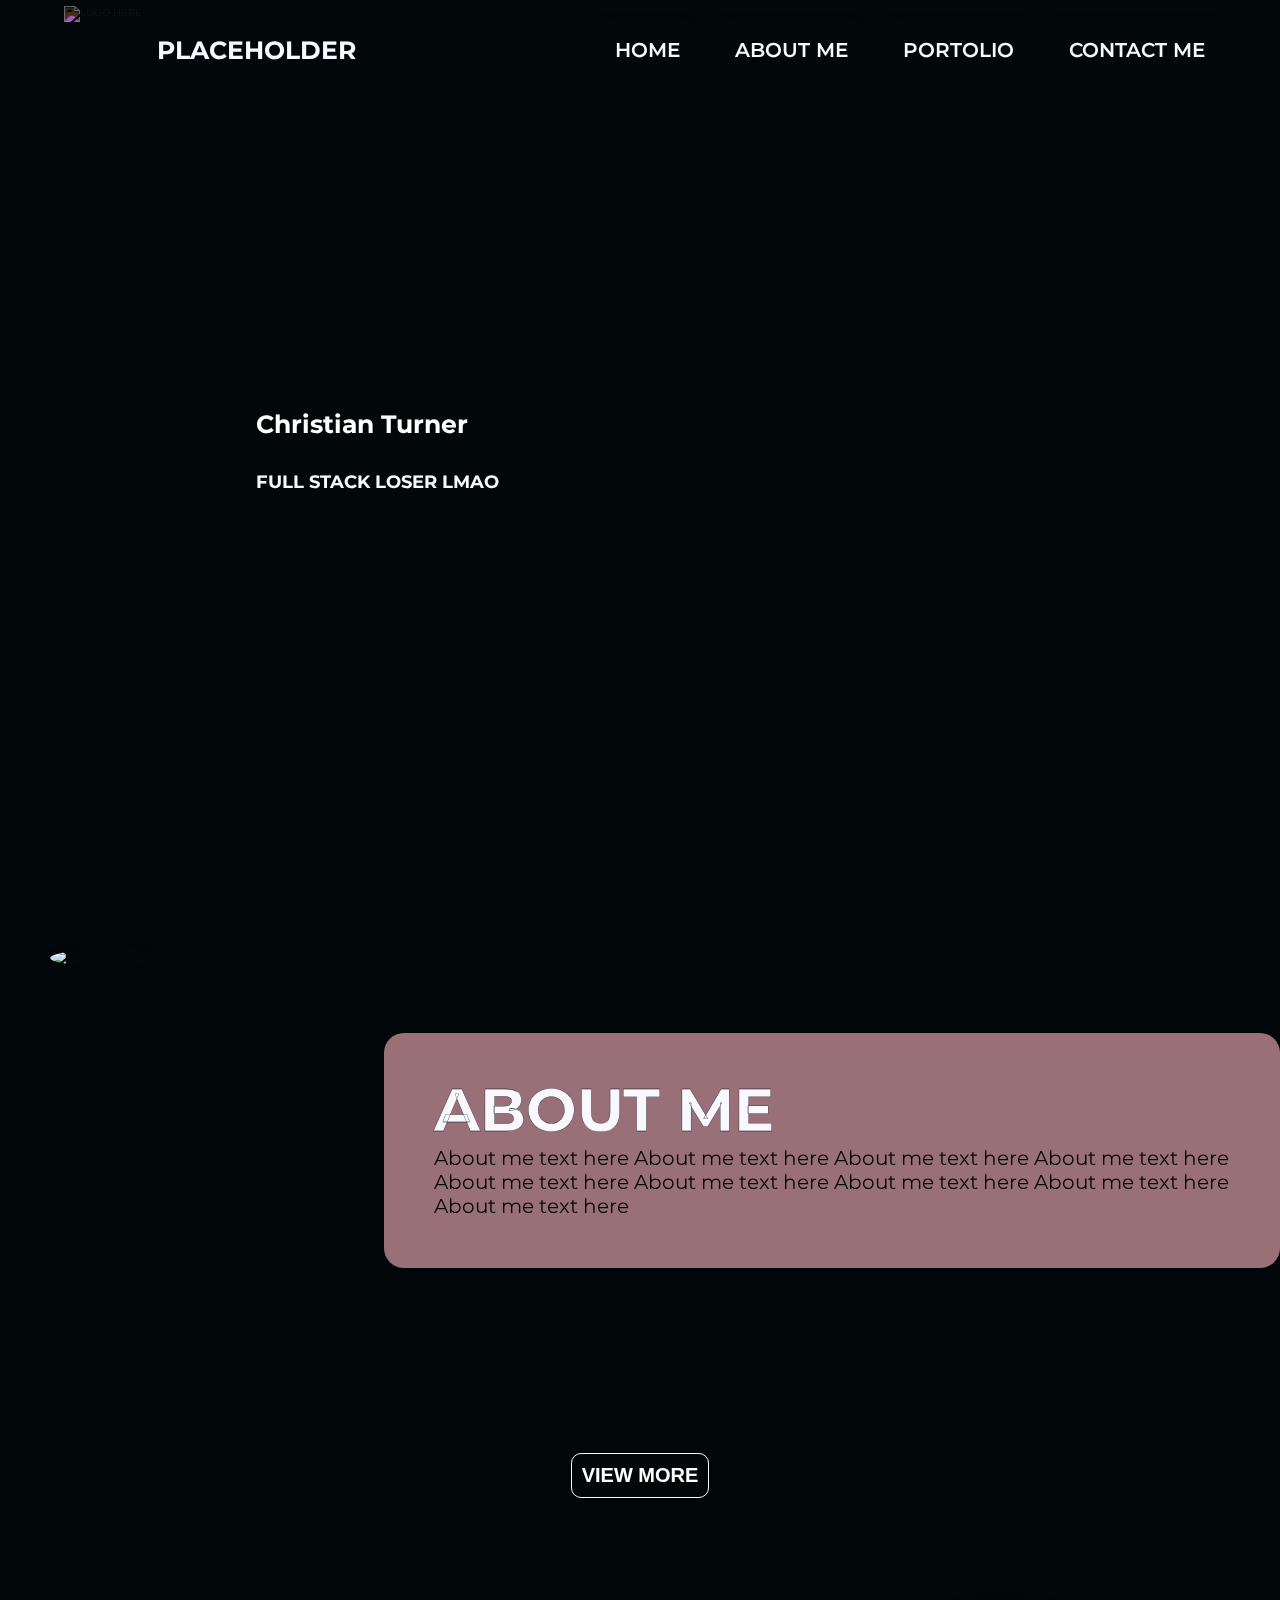
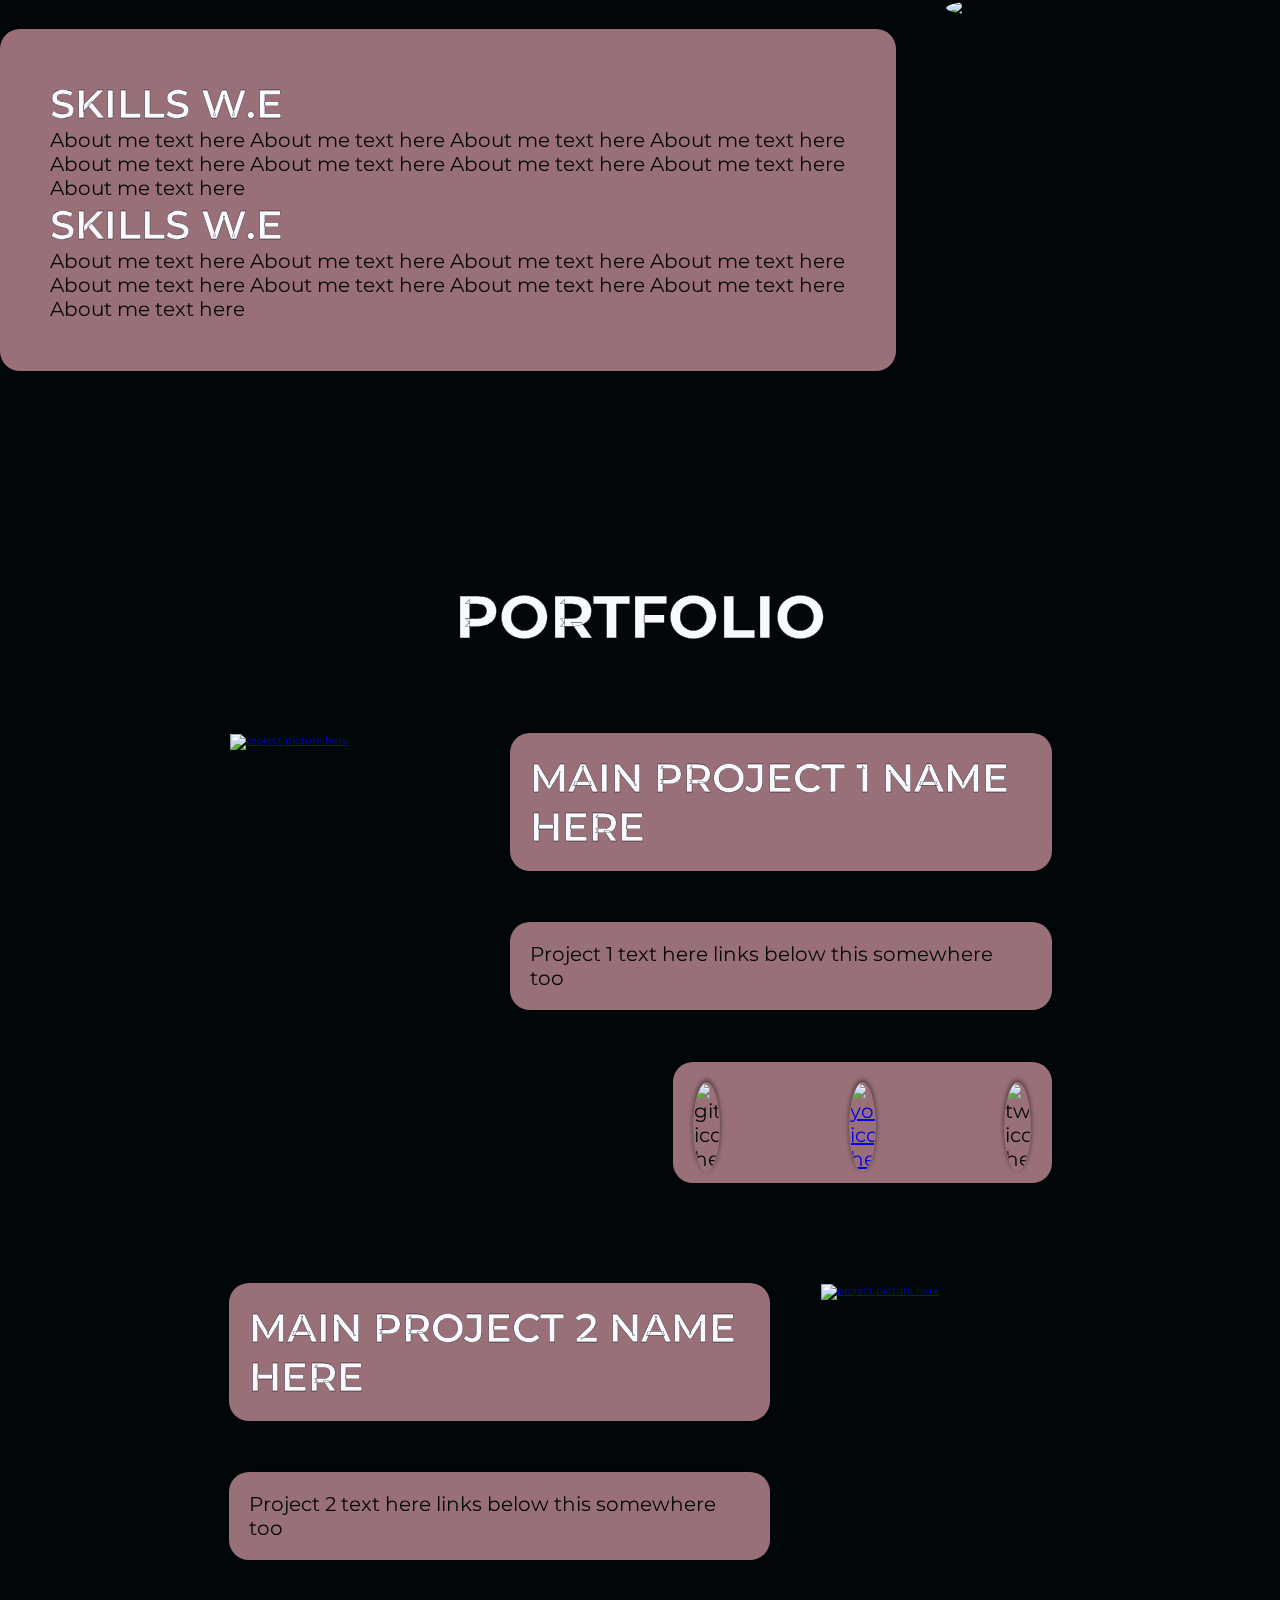
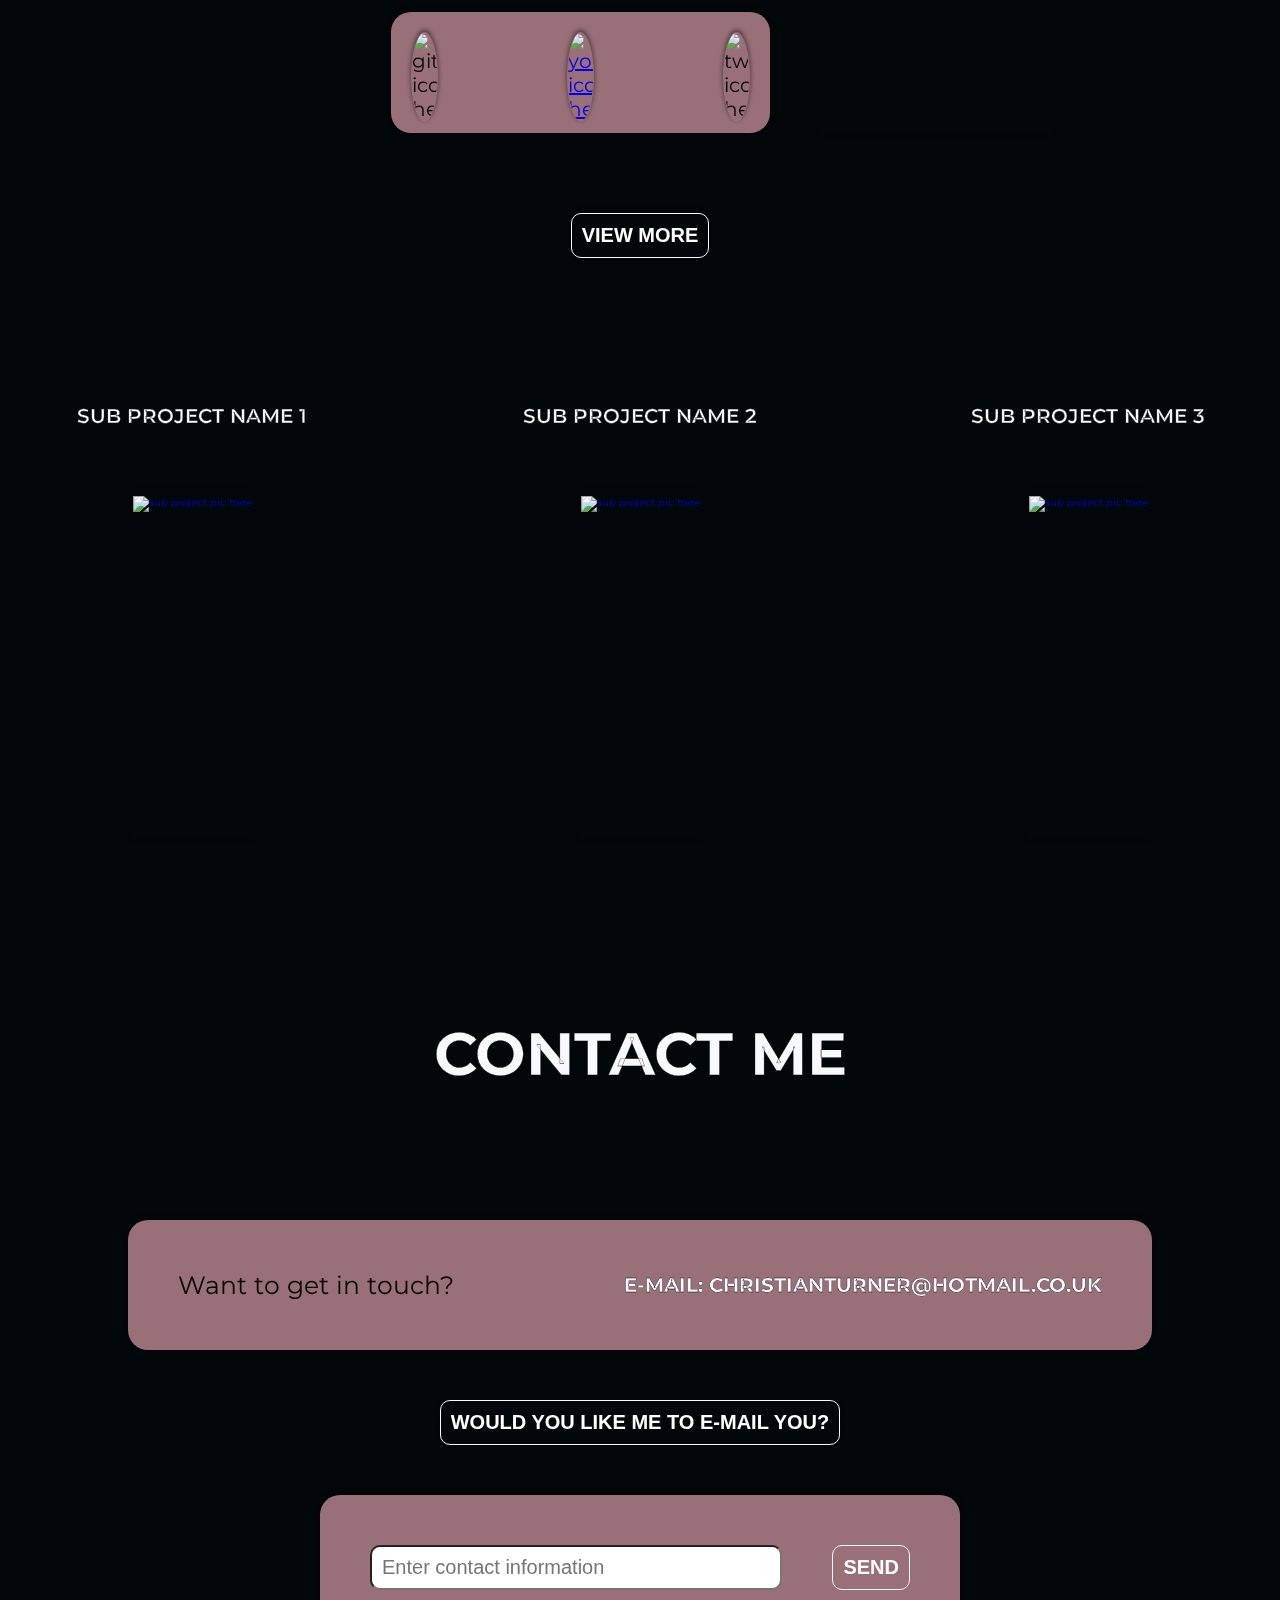
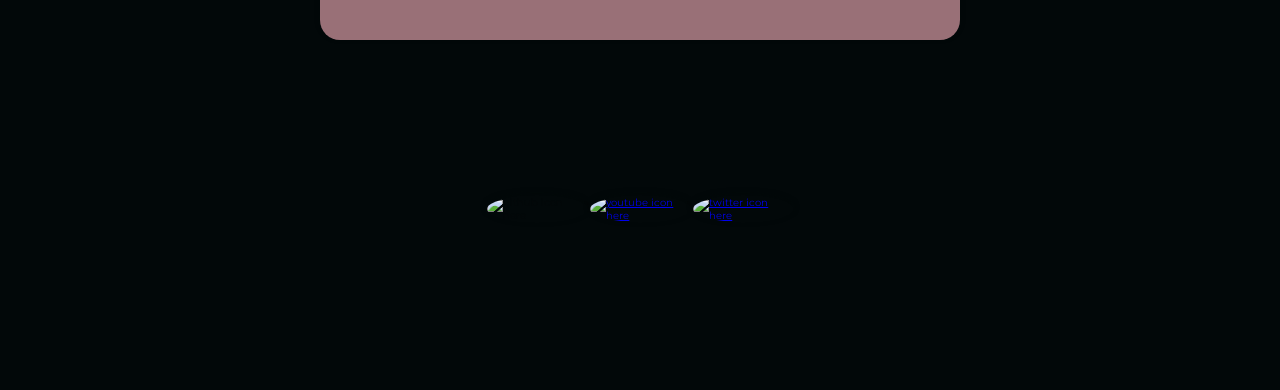
==== cttportfolio.html @ 909cb223 "commiting some responsiveness changes while i move back to design to apply bradley's changes" ====
<!doctype html>
<html lang= "en">
<head>
	<meta name="viewport" content="width=device-width, initial-scale=1">
	<meta charset="UTF-8">
	<title>Christian Turner: Project</title>
	<link rel="stylesheet" type="text/css" href="cttportfolio.css">
	<link href="https://fonts.googleapis.com/css?family=Montserrat:700&display=swap" rel="stylesheet"> 
</head>
<body>
	<nav>
		<a class="navlogo" href="cttportfolio.html">
			<img src="https://i.imgur.com/G6PitD9.png" alt="Logo here">
			<p>Placeholder</p>
		</a> 
		<div class="navlinks icon_hover">
			<a id="home_link" href="#">Home</a>
			<a class="navsublinks" href="#aboutme_jump">About me</a>
			<a class="navsublinks" href="#portfolio_jump">Portolio</a>
			<a class="navsublinks" href="#contactme_jump">Contact me</a>
			<a class="nav_dropdown" href="#contactme_jump">&#9660;</a>
		</div>
	</nav>
	<header id="home_jump">
		<video autoplay muted loop preload="metadata" id="frontpagevideo" poster="https://i.imgur.com/fsCfb5b.jpg">
			<source src="backgroundvideo.mp4" type="video/mp4">
		</video>
		<div class="headertext">
			<h1>Christian Turner</h1>
			<h2>Full stack loser lmao</h2>	
		</div>
	</header>
	<main>
		<div id="aboutme_jump" class="aboutme"><!--aboutme=am-->
			<div class="am_main amcontainer">
				<div class="am_main_img am_img">
					<img src="https://images.unsplash.com/photo-1507003211169-0a1dd7228f2d?ixlib=rb-1.2.1&ixid=eyJhcHBfaWQiOjEyMDd9&auto=format&fit=crop&w=634&q=80" alt="picture of me here">
				</div>
				<div class="am_text background_color">
					<h4>About me</h4>
					<p>About me text here About me text here About me text here About me text here About me text here About me text here About me text here About me text here About me text here </p>
				</div>
			</div>
			<button type="button">View more</button>
			<div class="am_sub amcontainer">
				<div class="am_text background_color">
					<h5>skills w.e</h5>
					<p>About me text here About me text here About me text here About me text here About me text here About me text here About me text here About me text here About me text here </p>
					<h5>skills w.e</h5>
					<p>About me text here About me text here About me text here About me text here About me text here About me text here About me text here About me text here About me text here </p>
				</div>
				<div class="am_img am_sub_img">
					<img id="am_sub_ar" src="https://images.unsplash.com/photo-1507003211169-0a1dd7228f2d?ixlib=rb-1.2.1&ixid=eyJhcHBfaWQiOjEyMDd9&auto=format&fit=crop&w=634&q=80" alt="picture of me here">
						<div class="am_sub_content">
							<img class="sub_img" src="https://designshack.net/wp-content/uploads/placeholder-image.png" alt="picture of me here">
					</div>
				</div>
			</div>
		</div>
		<div id="portfolio_jump" class="portfolio">
			<div class="pf_top">
				<h4>Portfolio</h4>
				<div class="pf_main">
					<div class="project_container project1">
						<a class="pf_link icon_hover" href="cttprojectpage.html">
							<img class="project_img" src="https://via.placeholder.com/640x360" alt="project picture here">
						</a>
						<div class="project_text">
							<h5>main project 1 name here</h5>
							<p>Project 1 text here links below this somewhere too</p>
							<div class="project_links project_main_links">
								<div class="project_icon_size">
									<a class="icon_hover">
										<img src="https://cdn2.iconfinder.com/data/icons/black-white-social-media/64/social_media_logo_github-512.png" alt="github icon here">
									</a>
								</div>
								<div class="project_icon_size">
									<a class="icon_hover" href="https://www.youtube.com/watch?v=dQw4w9WgXcQ">
										<img src="https://cdn2.iconfinder.com/data/icons/black-white-social-media/32/youtube_online_social_media_tube-512.png" alt="youtube icon here">
									</a>
								</div>
								<div class="project_icon_size">
									<a class="icon_hover">
										<img src="https://cdn2.iconfinder.com/data/icons/black-white-social-media/32/twitter_online_social_media-512.png" alt="twitter icon here">
									</a>
								</div>
							</div>
						</div>
					</div>
					<div class="project_container project2">
						<div class="project_text">
							<h5>main project 2 name here</h5>
							<p>Project 2 text here links below this somewhere too</p>
							<div class="project_links project_main_links">
								<div class="project_icon_size">
									<a class="icon_hover">
										<img src="https://cdn2.iconfinder.com/data/icons/black-white-social-media/64/social_media_logo_github-512.png" alt="github icon here">
									</a>
								</div>
								<div class="project_icon_size">
									<a class="icon_hover" href="https://www.youtube.com/watch?v=dQw4w9WgXcQ">
										<img src="https://cdn2.iconfinder.com/data/icons/black-white-social-media/32/youtube_online_social_media_tube-512.png" alt="youtube icon here">
									</a>
								</div>
								<div class="project_icon_size">
									<a class="icon_hover">
										<img src="https://cdn2.iconfinder.com/data/icons/black-white-social-media/32/twitter_online_social_media-512.png" alt="twitter icon here">
									</a>
								</div>
							</div>
						</div>
							<a class="pf_link icon_hover" href="cttprojectpage.html">
						<img class="project_img" src="https://via.placeholder.com/640x360" alt="project picture here">
						</a>
					</div>
				</div>
				<button type="button">VIEW MORE</button>
			</div>
			<div class="pf_sub">
				<a class="pf_sub_links icon_hover" href="cttprojectpage.html">
					<div class="pf_sub_link_div">
						<h6>sub project name 1</h6>
						<img src="https://www.webfx.com/blog/images/cdn.designinstruct.com/files/582-how-to-image-placeholders/generic-image-placeholder.png" alt="sub project pic here">
					</div>
				</a>
				<a class="pf_sub_links icon_hover" href="cttprojectpage.html">
					<div class="pf_sub_link_div">
						<h6>sub project name 2</h6>
						<img src="https://www.webfx.com/blog/images/cdn.designinstruct.com/files/582-how-to-image-placeholders/generic-image-placeholder.png" alt="sub project pic here">
					</div>
				</a>
				<a class="pf_sub_links icon_hover" href="cttprojectpage.html">
					<div class="pf_sub_link_div">
						<h6>sub project name 3</h6>
						<img src="https://www.webfx.com/blog/images/cdn.designinstruct.com/files/582-how-to-image-placeholders/generic-image-placeholder.png" alt="sub project pic here">
					</div>
				</a>
			</div>
		</div>
		<div id="contactme_jump" class="contactme">
			<h4>Contact me</h4>
			<div class="contactmetext">
				<div class="contact_div background_color">
					<p>Want to get in touch?</p>
					<h6>E-mail: christianturner@hotmail.co.uk</h6>
				</div>
				<button>Would you like me to e-mail you?</button>
				<div class="contact_input background_color">
					<input placeholder="Enter contact information" type="email">
					<button class="icon_hover">Send</button>
				</div>
			</div>
		</div>
	</main>
	<footer>
		<div class="footer_links">
			<div class="footer_icon_size">
				<a class="icon_hover">
					<img src="https://cdn2.iconfinder.com/data/icons/black-white-social-media/64/social_media_logo_github-512.png" alt="github icon here">
				</a>
			</div>
			<div class="footer_icon_size">
				<a class="icon_hover" href="https://www.youtube.com/watch?v=dQw4w9WgXcQ">
					<img src="https://cdn2.iconfinder.com/data/icons/black-white-social-media/32/youtube_online_social_media_tube-512.png" alt="youtube icon here">
				</a>
			</div>
			<div class="footer_icon_size">
				<a class="icon_hover" href="https://www.youtube.com/watch?v=Qja-nx006vc"><!-- OwO what's this?-->
					<img src="https://cdn2.iconfinder.com/data/icons/black-white-social-media/32/twitter_online_social_media-512.png" alt="twitter icon here">
				</a>
			</div>
		</div>
	</footer>
</body>
---- cttportfolio.css ----
* {
	box-sizing: border-box;
}
html{
	font-size:62.5%;
	font-family:'Montserrat', sans-serif;
	color:rgba(4,8,9,1);
}
body{
	margin:0;
	background-color:rgb(2,8,9);
}
main > div{
	margin:0 auto;
	max-width:1300px;
}
h4, h5, h6,.pp_body h1{
	font-weight:700;
	font-size:6.0rem;
	text-transform:uppercase;
	-webkit-text-stroke-width: 0.3px;
	-webkit-text-stroke-color: black;
	color: rgb(248,248,255);
}
h5{
	font-weight:600;
	font-size:4rem;
}
.am_text, button, .navlinks a, .contactmetext > div, img{
	box-shadow: 0px -2px 5px rgba(2,8,9,0.6)
}
button{
	color:white;
	background:none;
	padding:10px;
	font-size:2rem;
	text-transform:uppercase;
	border:1px solid rgb(248,248,255);
	font-weight:600;
	border-radius:10px;
}
a.icon_hover img, a.pf_sub_links h6, .navlinks.icon_hover > a:hover{
	border:1px solid rgba(248,248,255,0);	
}
a.icon_hover:hover img, a.pf_sub_links:hover h6, button:hover,.navlinks.icon_hover > a:hover{
	border:1px solid rgba(248,248,255,1);
	box-shadow: 0px -2px 5px rgba(248,248,255, 0.6);
}
.background_color,.project_text > * {
	background-color:rgb(255,182,193,0.6);
	box-shadow: 0px -2px 5px rgba(2,8,9,0.6);
	border-radius:20px;
}
/*======================================== NAV SECTION ========================================*/
nav{
	display:flex;
	padding:0 5%;
	justify-content:space-between;
	align-items:center;
	position:fixed;
	top:0;
	width:100vw;
	z-index:1;
	margin:10px 0;
}
nav a, nav p{
	text-decoration:none;
	color:rgb(248,248,255);
	text-transform:uppercase;
}
.navlogo > img{
	padding-right:15px;
	height:100%;
	filter: invert(0.95); 
	position:relative;
	bottom:4px;
	box-shadow:none;
}

.navlogo > p{
	font-size:2.5rem;
	font-weight:700;
}
.navlogo{
	display:flex;
	align-items:center;
	height:80px;
}
.navlinks > a{
	font-size:2rem;
	margin-left:30px;
	padding:15px 10px;
	padding-top:18px;
	border:1px solid rgba(248,248,255,0);
	border-radius: 5px;
	font-weight:600;
}
.navlinks a:hover{
	border:1px solid rgba(248,248,255,1);

}
.nav_dropdown{
	display:none;
}
/*======================================== HEADER SECTION ========================================*/
header{
	width:100vw;
	height:100vh;
	position:relative;
	z-index:-1;
}
#frontpagevideo{
	object-fit:cover;
	width:inherit;
	max-height:inherit;
	position:fixed;
}
.headertext{
	position:absolute;
	top:0;
	left:0;
	width:inherit;
	height:inherit;
	display:flex;
	flex-direction:column;
	justify-content:center;
	padding-left:20%;
}
h1{
	font-size:2.5rem;
	color:white;
}
h2{
	font-size:1.8rem;
	text-transform:uppercase;
	color: rgb(248,248,255);
}
/*======================================== ABOUT ME SECTION ========================================*/
.aboutme{
	height:1200px;
	width:100%;
	display:flex;
	flex-direction:column;
	justify-content:space-between;
}
.aboutme > * {
	margin-bottom:50px;
	border-radius:10px;
}
.aboutme > button{
	margin:0 auto;
}
.amcontainer{
	width:100%;
	height:500px;
	display:flex;
}
.am_main > *{
	padding:50px;
}
.am_img{
	width:30%;
}
.am_img > img{
	max-width:100%;
	max-height:100%;
	border-radius:50%;
}
/*======================================== SKILLS SECTION ========================================*/
.am_sub{
	margin-top:50px;
}
.am_sub_img{
	position:relative;
}
#am_sub_ar{
	opacity:0;
}
.am_sub_content{
	position:absolute;
	top:0;
	left:0;
	right:0;
	bottom:0;
	padding:50px;
}
.sub_img{
	max-width:100%;
	height:100%;
	object-fit:cover;
	border-radius:50%;
}
.am_sub .am_text{
	padding:50px;
}
.am_text{
	background-color:rgba(255,182,193,0.6);
	width:70%;
	display:flex;
	flex-direction:column;
	justify-content:center;
	margin:auto 0;
	padding-top:40px;
}
.am_text > p{
	font-size:2.0rem;
}
.am_text > *{
	margin:0;
}
/*======================================== PORTFOLIO SECTION ========================================*/
.pf_top{
	display:flex;
	flex-direction:column;
	align-items:center;
}
.pf_main{
	display:flex;
	flex-direction:column;
	height:1000px;
}
.project_container{
	width:100%;
	height:50%;
	display:flex;
	justify-content:space-between;
}
.project2 {
	align-items:flex-end;
	margin-top:100px;
}
.project_container > * {
	height:100%;
}
.project_img{
	display:block;
	height:100%;
	max-width:100%;
	object-fit:cover;
	
}
.pf_link{
	width:30%;
	object-fit:cover;
}
.project_text{
	text-decoration:none;
	color:rgb(2,7,9);
	font-size:2rem;
	width:70%;
	display:flex;
	flex-direction:column;
	justify-content:space-between;
	border-radius:10px;
}
.project_text > *{
	padding:20px;
}
.project_text h5{
	color:rgb(248,248,255);
	font-size:4rem;
	font-weight:600;
	text-transform:uppercase;
    -webkit-text-stroke-width: 0.3px;
    -webkit-text-stroke-color: black;
	margin:0;
	align-self:flex-start;
}
.project1 .project_text{
	margin-left:50px;
}
.project2 .project_text{
	margin-right:50px;
}
.project_main_links{
	width:70%;
	align-self:flex-end;
	display:flex;
	justify-content:space-between;
	padding-bottom:2%;
}
.project_main_links .project_icon_size{
	width:8%;
}
.pf_top button{
	margin-top:80px;
	margin-bottom:80px;
}
/*======================================== SUB PORTFOLIO SECTION ========================================*/
.pf_sub{
	display:flex;
	justify-content:space-between;
	height:500px;
}
.pf_sub > a {
	width:30%;
	height:100%;
	text-decoration:none;	
}
.pf_sub_link_div{
	height:100%;
	display:flex;
	flex-direction:column;
	align-items:center;
}
.pf_sub_link_div > img{
	object-fit:cover;
	height:100%;
	max-width:100%;
}
.pf_sub h6{
	text-decoration:none;
	font-weight:600;
	font-size:2.0rem;
	padding:5%;
}
/*======================================== CONTACT SECTION ========================================*/
.contactme{
	display:flex;
	align-items:center;
	flex-direction:column;
	margin-top:100px;
}
.contactmetext{
	display:flex;
	flex-direction:column;
	justify-content:space-between;
	align-items:center;
	width:100%;
}
.contactmetext > div{
	margin:50px 0px;
	padding:50px 50px;
}
.contact_div{
	display:flex;
	justify-content:space-between;
	align-items:center;
	width:80%;
}
.contact_div > *{
	margin:0;
}
.contact_div h6{
	font-size:2rem;
}
.contact_input{
	width:50%;
}
.contact_input {
	margin-top:50px;
	display:flex;
}
.contact_input input{
	margin-right:50px;
	width:100%;
	font-size:2rem;
	padding-left:10px;
	border-radius:10px;
}
.contact_input button{
	box-shadow: none;
}
.contact_input button:hover{
	border:1px solid rgba(248,248,255,0.6);
	box-shadow: 0px -2px 5px rgba(248,248,255, 0.6)
}
.contact_div > h6{
	font-size:2.0rem;
}
.contact_div > p{
	font-size:2.5rem;
}
/*======================================== FOOTER SECTION ========================================*/
footer{
	display:flex;
	justify-content:center;
	align-items:center;
	padding:0 30%;
	height:300px;
}
.footer_links{
	max-width:100%;
	margin:0 auto;
	display:flex;
	justify-content:space-between;
	align-items:center;
	height:30%;
	width:60%;
}
.footer_icon_size{
	width:33%;
	height:100%;
}
.footer_icon_size > a > img{
	display:block;
	max-width:100%;
	max-height:100%;
	border-radius:50%;
}
/*======================================== PROJECT PAGE SECTION ========================================*/
.pp_body h1, .pp_body h4{
	font-size:4.0rem;
}
.pp_offset{
	position:relative;
	top:150px;
}
.pp_main{
	margin:0 auto;
	width:1300px;
}
#background_img{
	background-image:url("https://i.imgur.com/fsCfb5b.jpg");
	height:100vh;
	width:100vw;
	background-size:cover;
	position:fixed;
	z-index:-1;
}
.pp_info{
	display:flex;
	flex-direction:column;
	align-items:center;
	width:1350px;
	margin:0 auto;
	max-height:700px;
}
.pp_info_content{
	display:flex;
	justify-content:space-between;
}
.pp_info_content > *{
	width:36%;
}
.pp_info_content > img{
	object-fit:cover;
}
.pp_text{
	display:flex;
	flex-direction:column;
	align-items:center;
}
.pp_text > p{
	font-size:2.0rem;
	padding:15px;
	padding-left:20px;
	display:block;
	margin:0;
}
.pp_links{
	display:flex;
	flex-direction:column;
	align-items:center;
	justify-content:space-around;
	width:18%;	
}
.pp_links > a{
	border:1px solid black;
	padding:2px;
}
.pp_interact{
	overflow:auto;
	display:flex;
	flex-direction:column;
	align-items:center;
}
/*======================================== PROJECT LINKS SECTION ========================================*/
.project_icon_size{
	width:20%;
}
.project_icon_size > a > img{
	display:block;
	max-width:100%;
	max-height:100%;
	border-radius:50%;
}
/*======================================== MEDIA QUERIES SECTION ========================================*/
@media only screen and (max-width: 1100px){
	.navsublinks{
		display:none;
	}
	.nav_dropdown{
		color:rgb(248,248,255);
		display:inline-block;
		font-size:1rem;
		transform: scale(1.4,1.4);
	}
}
@media only screen and (max-width: 1300px){
	main{
		margin:0 ;
	}
}
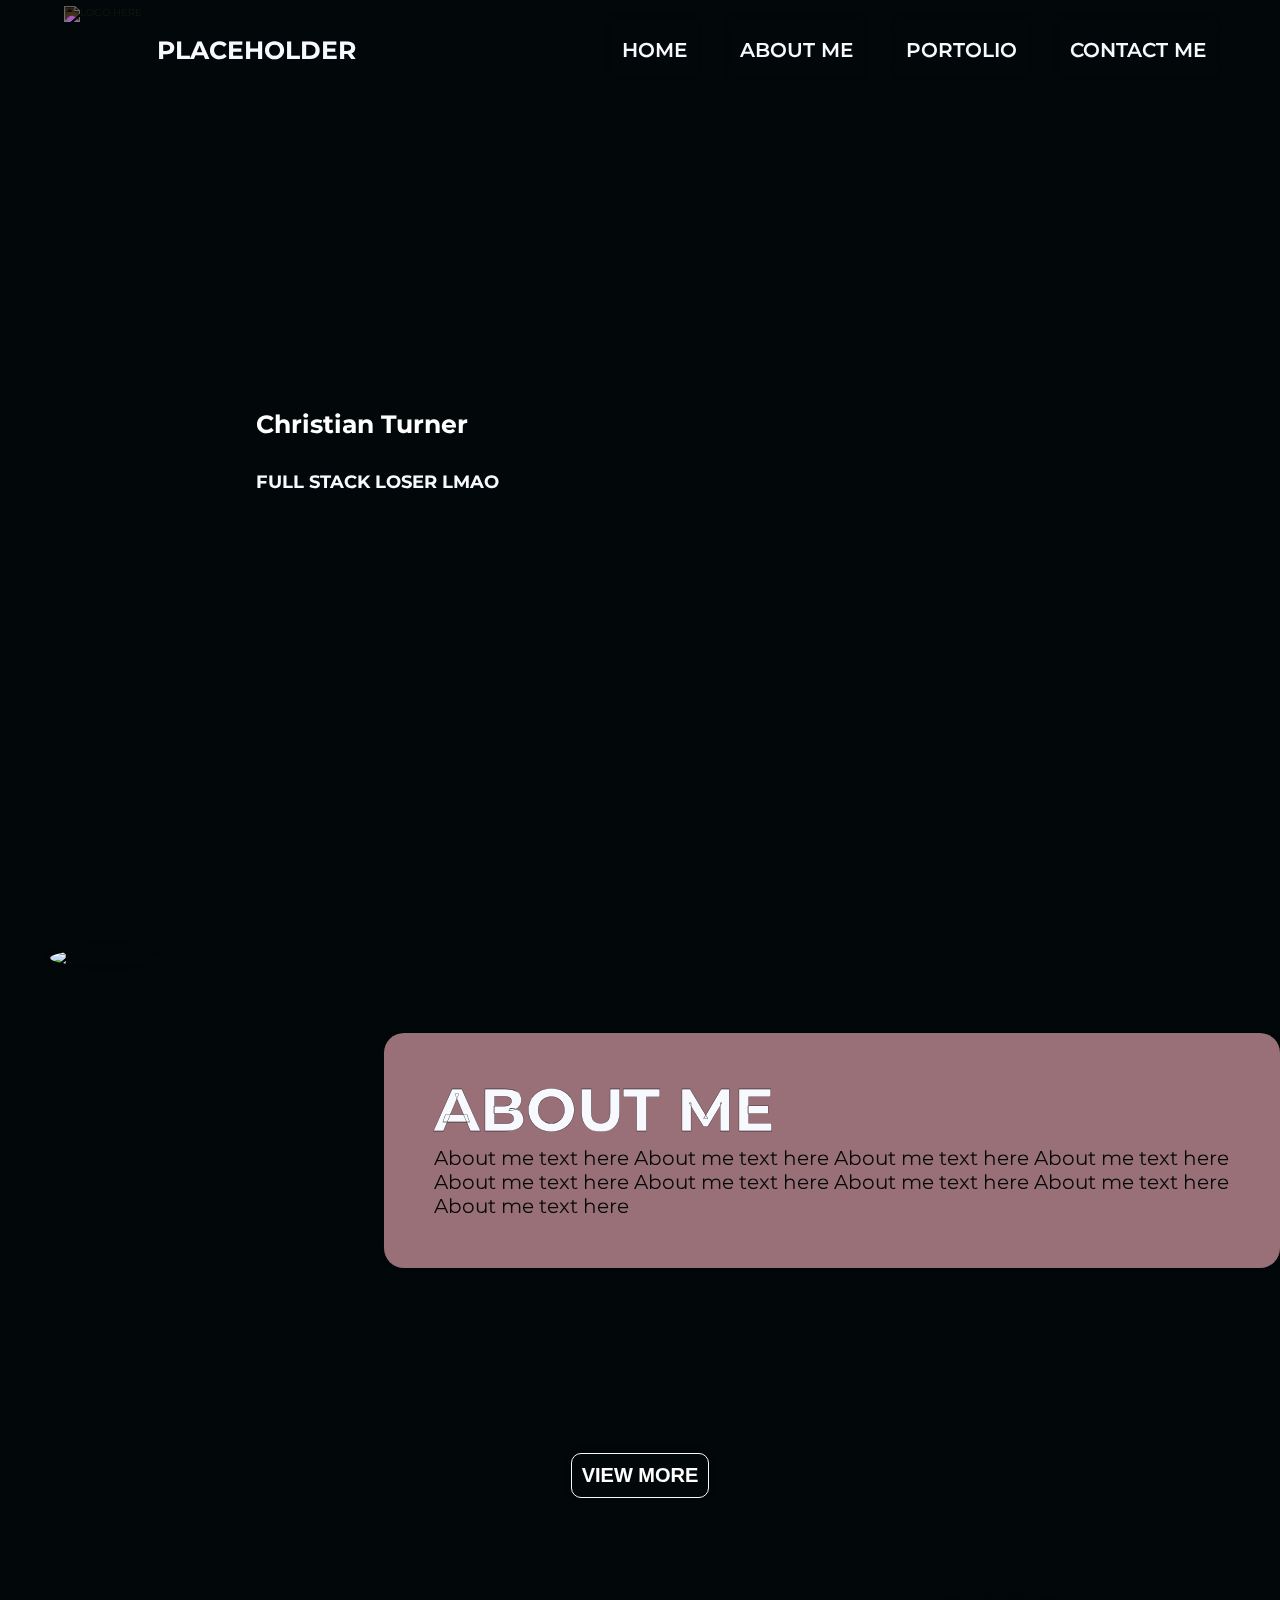
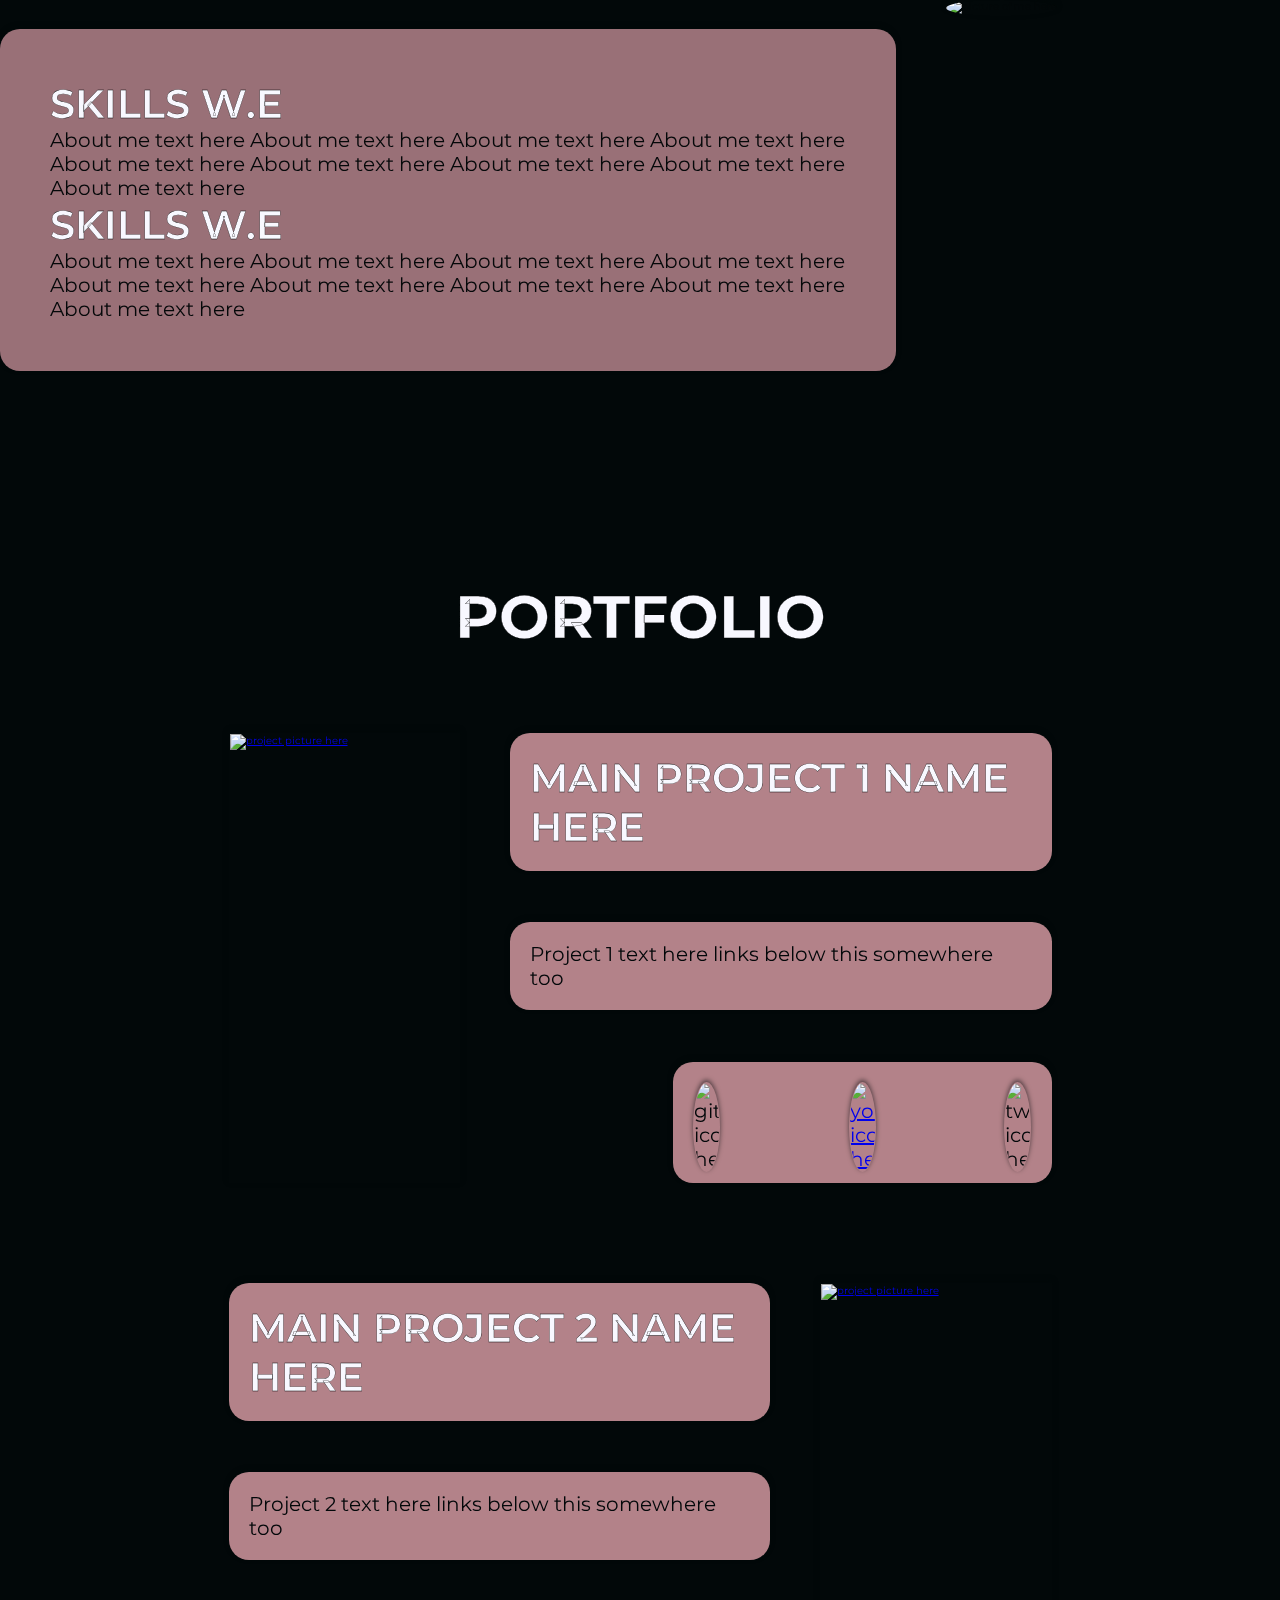
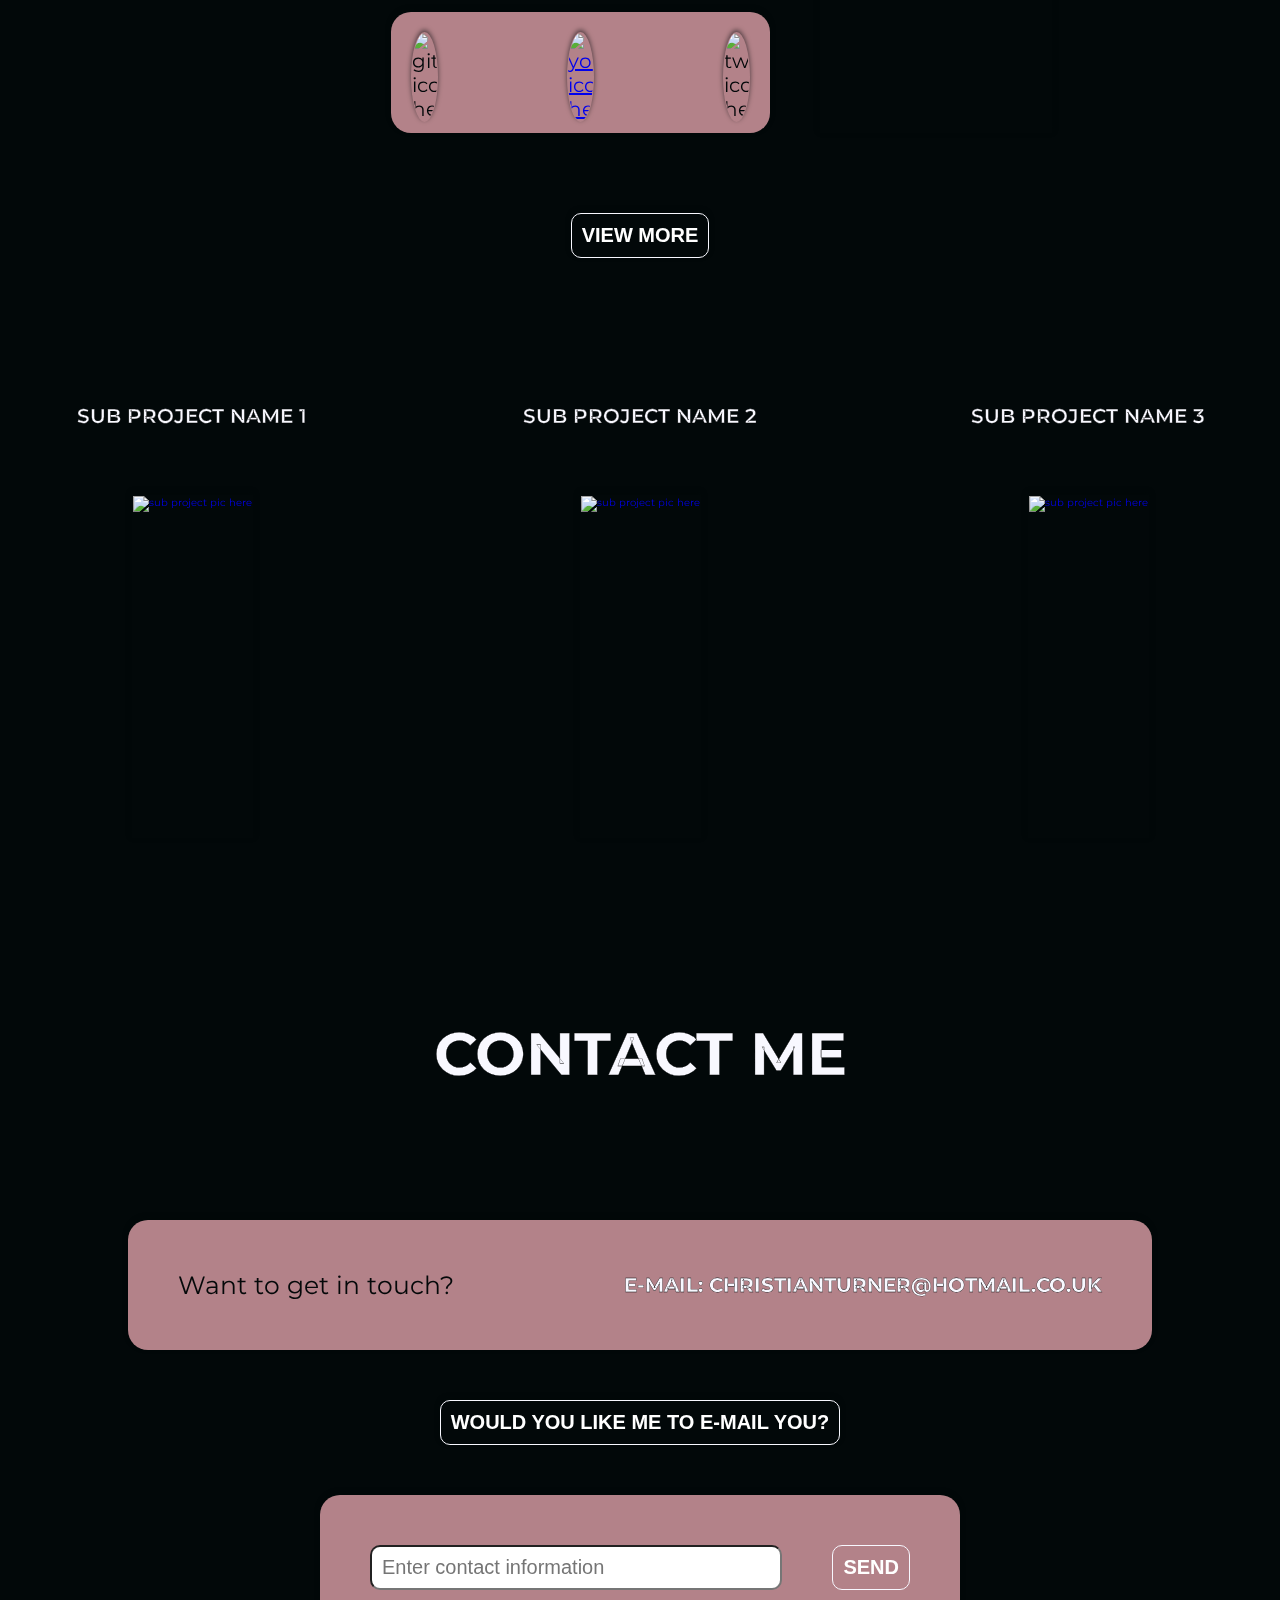
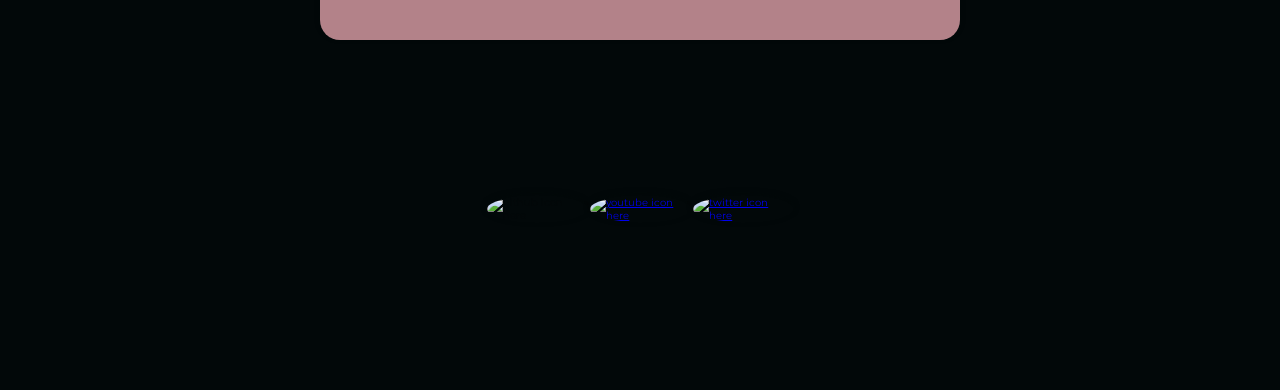
==== commit 5352182a: "Merge pull request #3 from turnerchristian/task2_design2" ====
--- a/cttportfolio.html
+++ b/cttportfolio.html
@@ -15,10 +15,9 @@
 		</a> 
 		<div class="navlinks icon_hover">
 			<a id="home_link" href="#">Home</a>
-			<a class="navsublinks" href="#aboutme_jump">About me</a>
-			<a class="navsublinks" href="#portfolio_jump">Portolio</a>
-			<a class="navsublinks" href="#contactme_jump">Contact me</a>
-			<a class="nav_dropdown" href="#contactme_jump">&#9660;</a>
+			<a href="#aboutme_jump">About me</a>
+			<a href="#portfolio_jump">Portolio</a>
+			<a href="#contactme_jump">Contact me</a>
 		</div>
 	</nav>
 	<header id="home_jump">
--- a/cttportfolio.css
+++ b/cttportfolio.css
@@ -47,7 +47,7 @@
 	box-shadow: 0px -2px 5px rgba(248,248,255, 0.6);
 }
 .background_color,.project_text > * {
-	background-color:rgb(255,182,193,0.6);
+	background-color:rgba(255,182,193,0.7);
 	box-shadow: 0px -2px 5px rgba(2,8,9,0.6);
 	border-radius:20px;
 }
@@ -91,16 +91,13 @@
 	margin-left:30px;
 	padding:15px 10px;
 	padding-top:18px;
-	border:1px solid rgba(248,248,255,0);
+	border:none;
 	border-radius: 5px;
 	font-weight:600;
 }
 .navlinks a:hover{
-	border:1px solid rgba(248,248,255,1);
+	border:1px solid rgb(248,248,255);
 
-}
-.nav_dropdown{
-	display:none;
 }
 /*======================================== HEADER SECTION ========================================*/
 header{
@@ -208,6 +205,7 @@
 .am_text > *{
 	margin:0;
 }
+
 /*======================================== PORTFOLIO SECTION ========================================*/
 .pf_top{
 	display:flex;
@@ -257,12 +255,6 @@
 	padding:20px;
 }
 .project_text h5{
-	color:rgb(248,248,255);
-	font-size:4rem;
-	font-weight:600;
-	text-transform:uppercase;
-    -webkit-text-stroke-width: 0.3px;
-    -webkit-text-stroke-color: black;
 	margin:0;
 	align-self:flex-start;
 }
@@ -475,20 +467,4 @@
 	max-height:100%;
 	border-radius:50%;
 }
-/*======================================== MEDIA QUERIES SECTION ========================================*/
-@media only screen and (max-width: 1100px){
-	.navsublinks{
-		display:none;
-	}
-	.nav_dropdown{
-		color:rgb(248,248,255);
-		display:inline-block;
-		font-size:1rem;
-		transform: scale(1.4,1.4);
-	}
-}
-@media only screen and (max-width: 1300px){
-	main{
-		margin:0 ;
-	}
-}+/*======================================== MEDIA QUERIES SECTION ========================================*/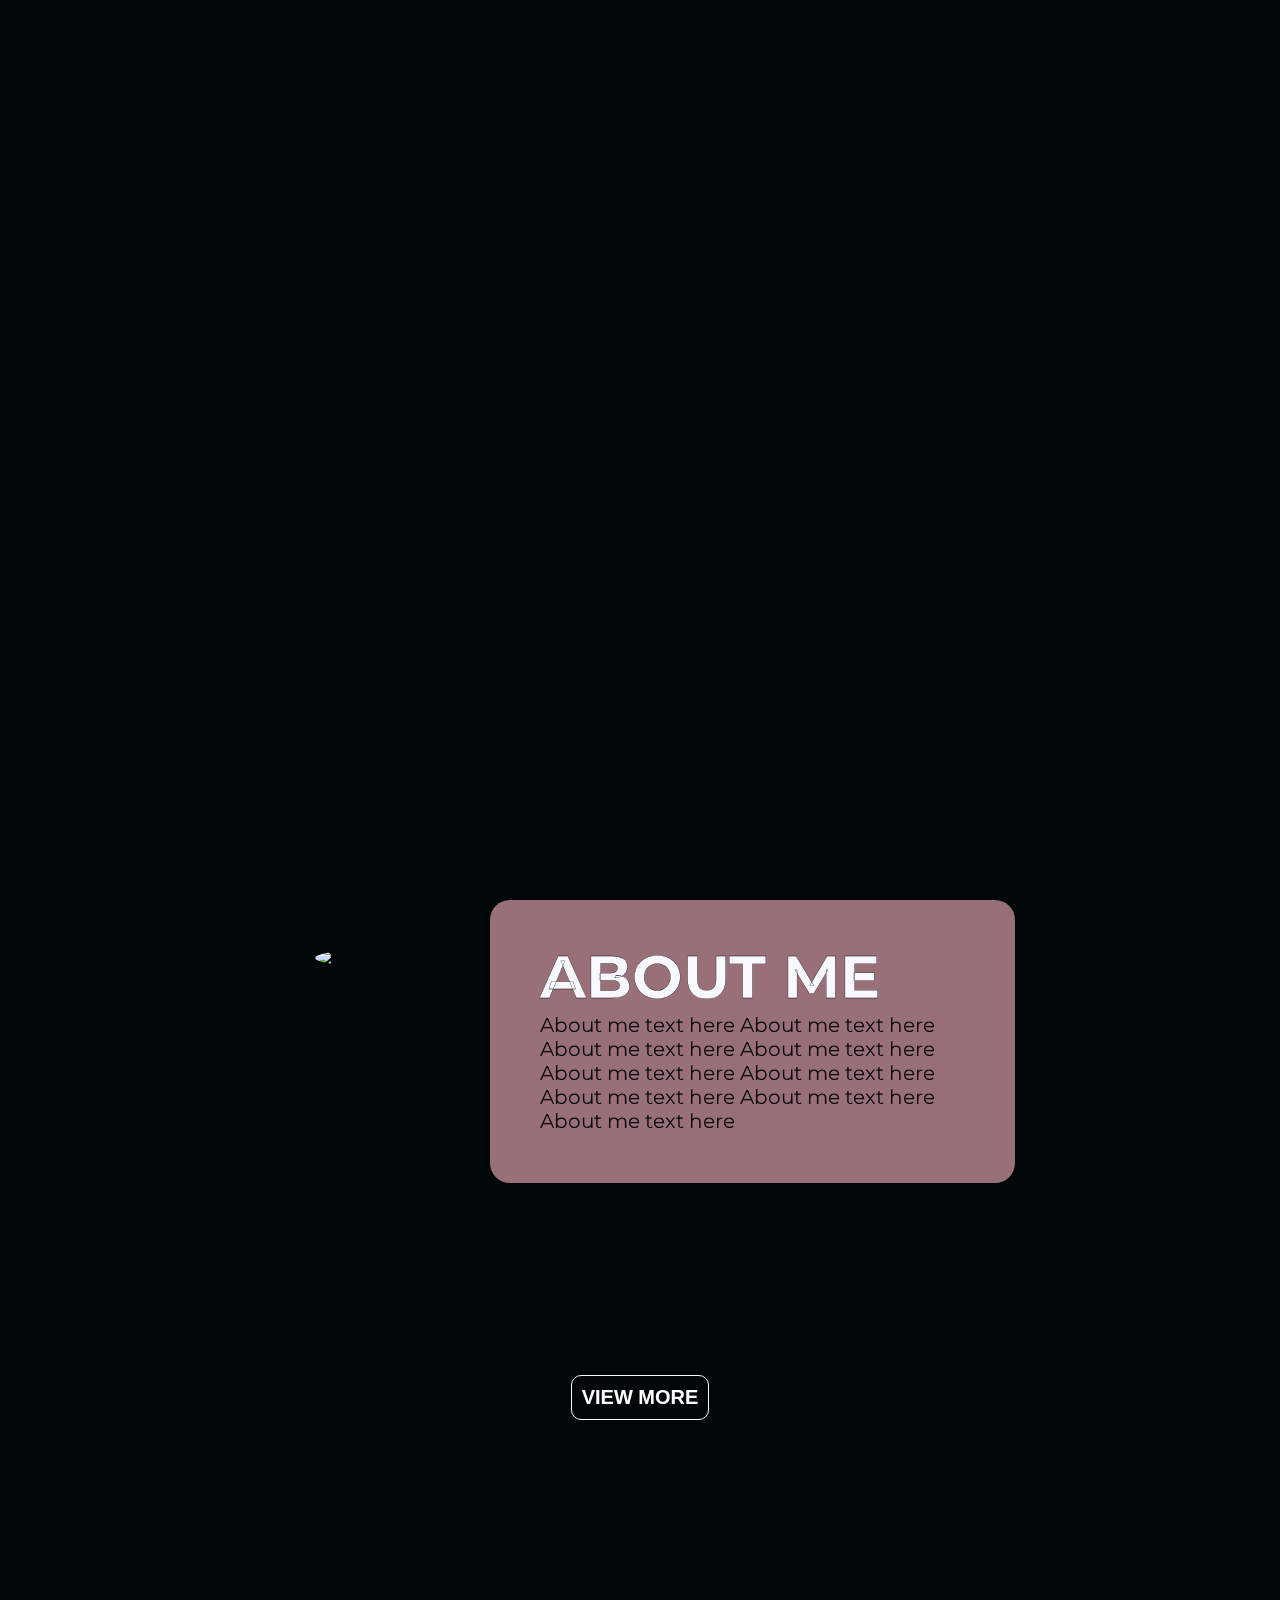
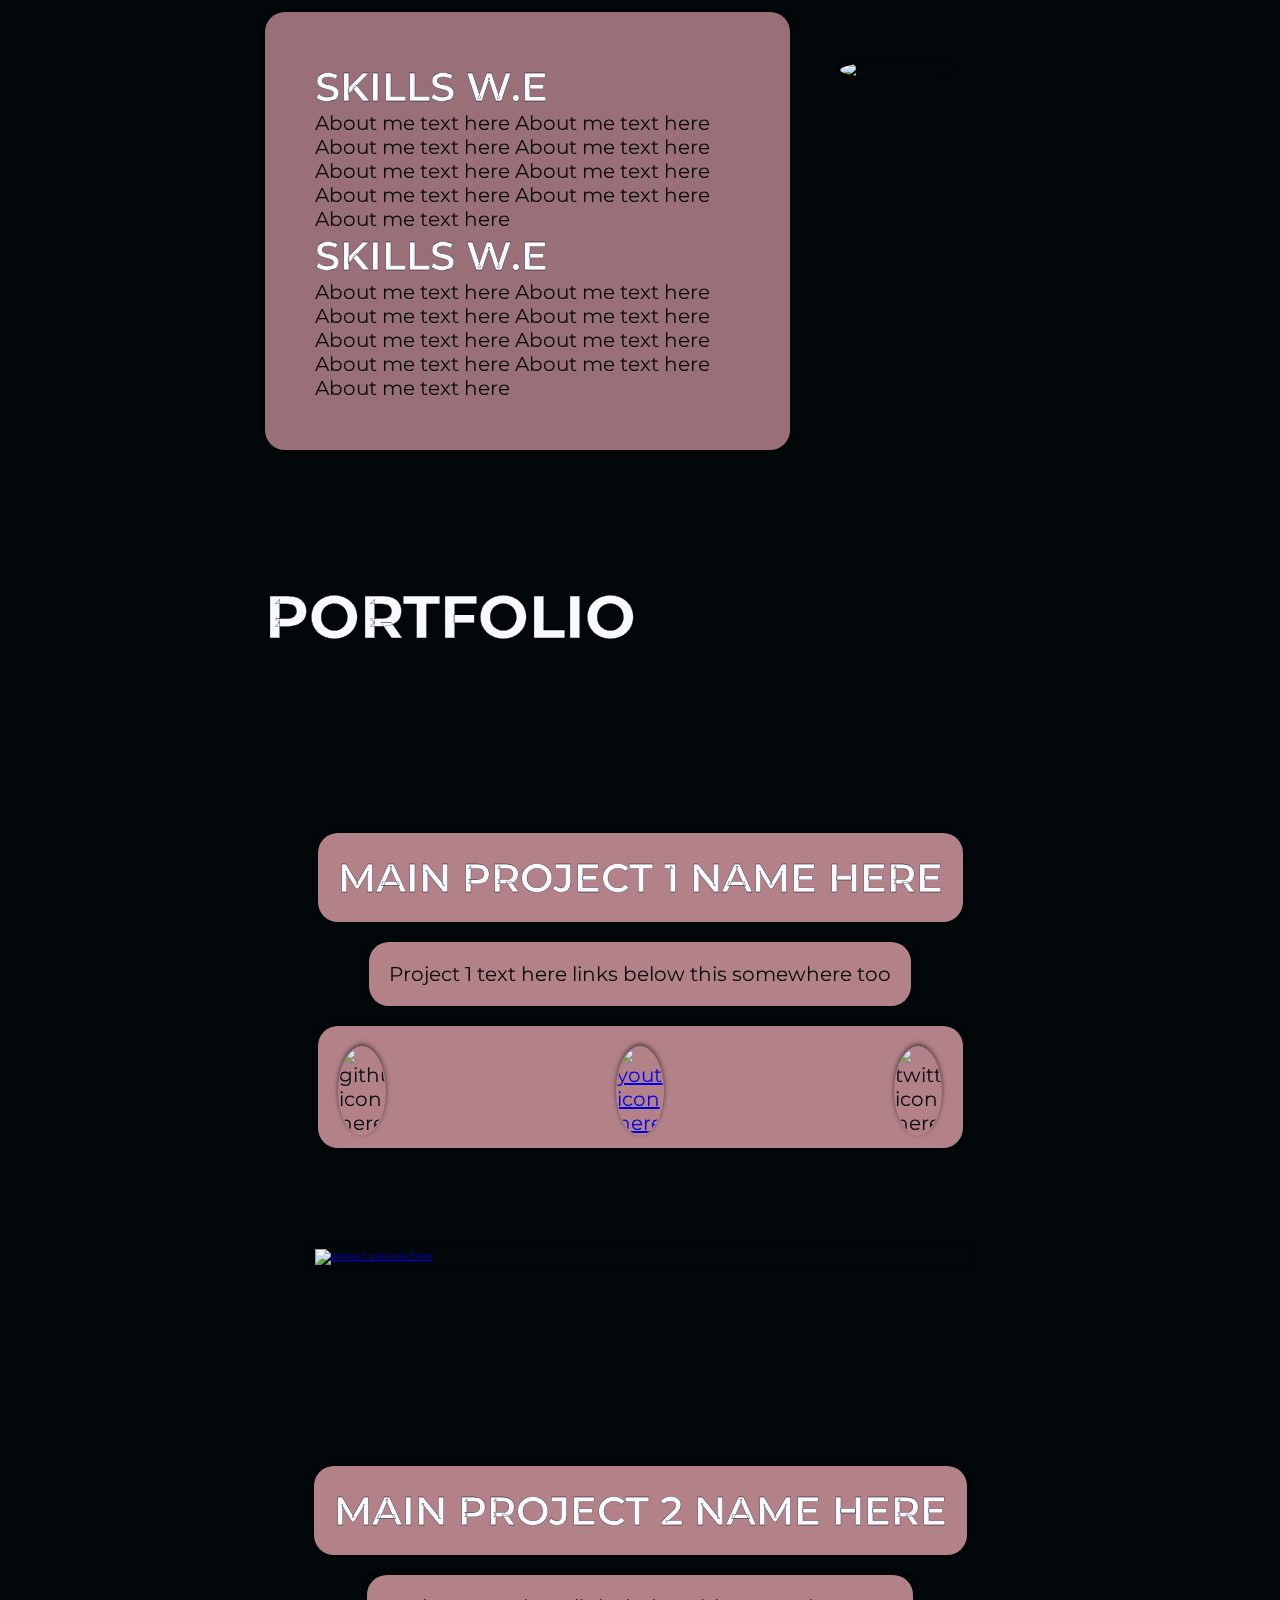
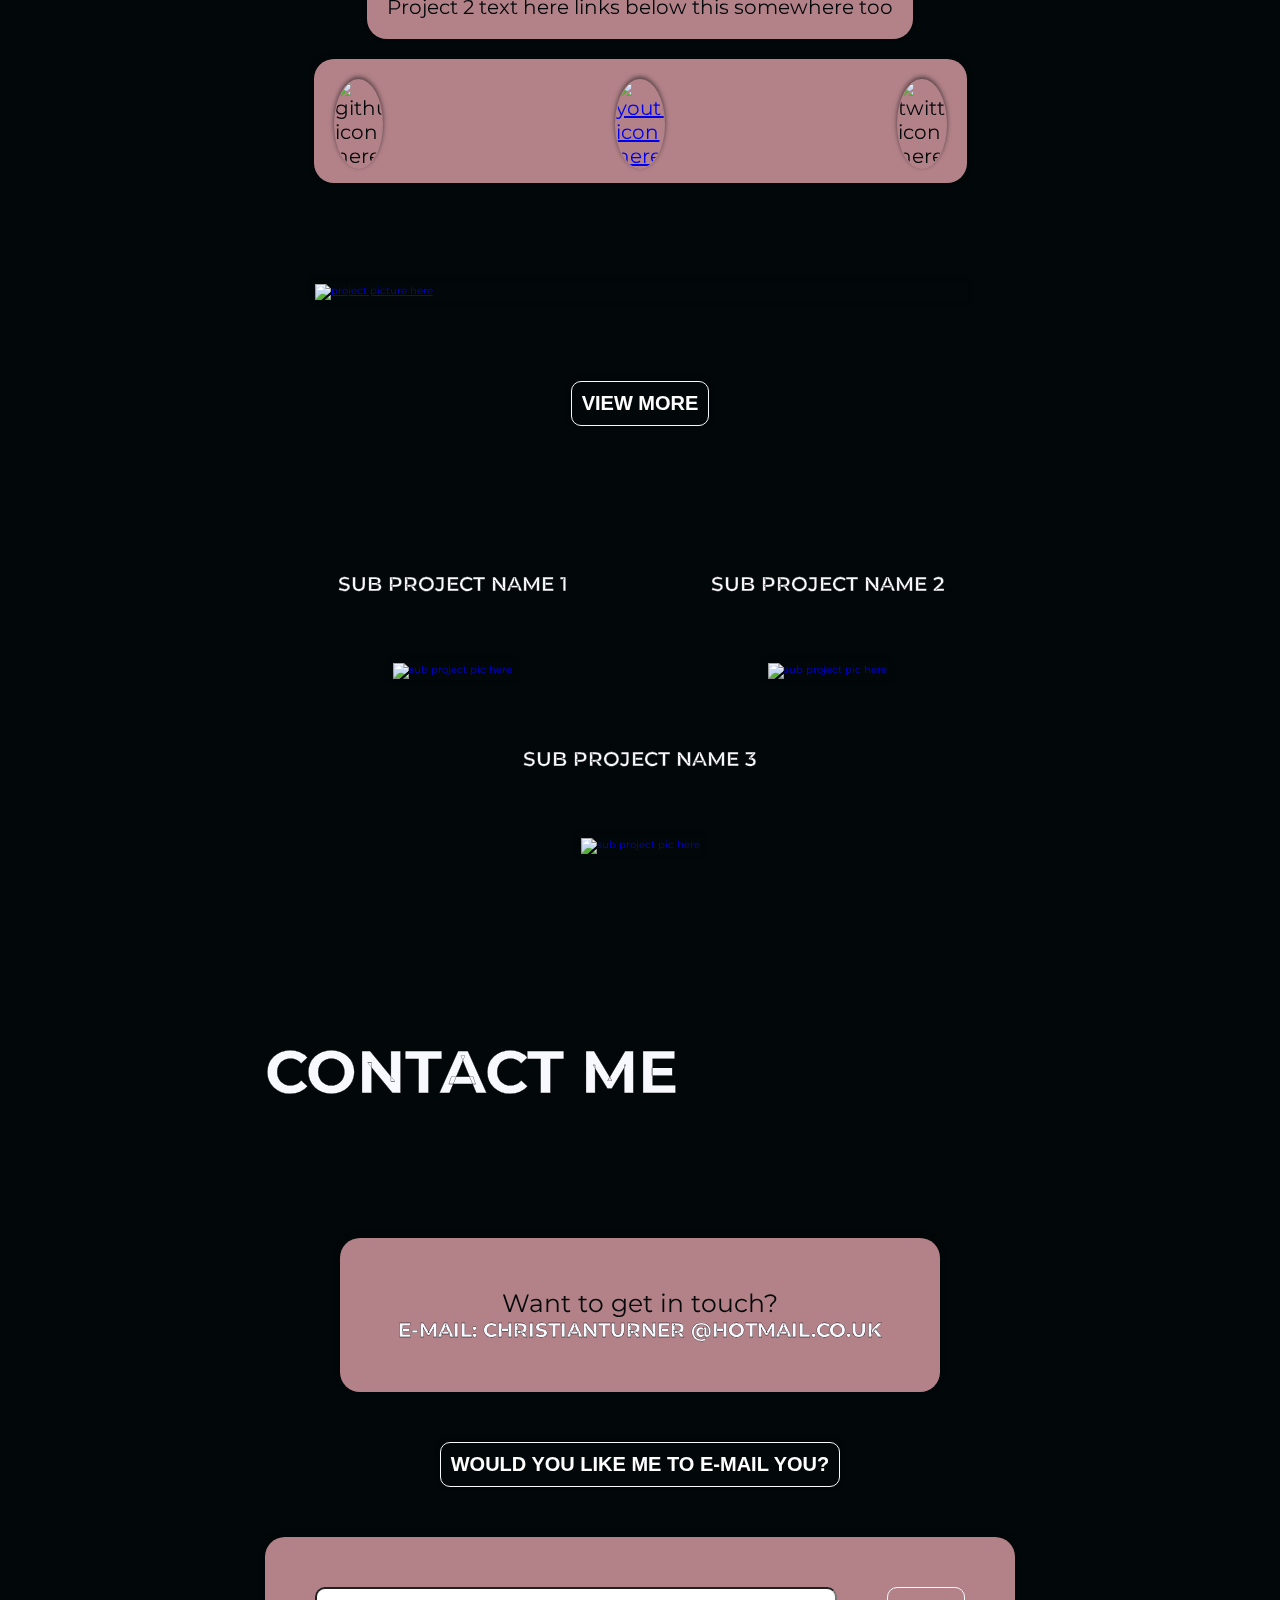
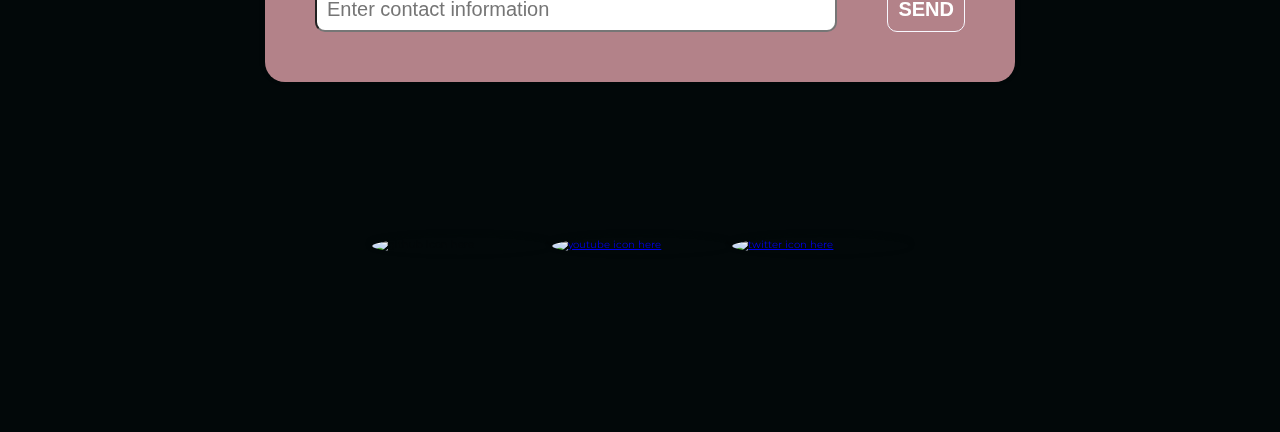
==== commit d5b23cbe: "Responsiveness finished, trying to see if i can have video be linked to online intstead of internal" ====
--- a/cttportfolio.html
+++ b/cttportfolio.html
@@ -15,13 +15,14 @@
 		</a> 
 		<div class="navlinks icon_hover">
 			<a id="home_link" href="#">Home</a>
-			<a href="#aboutme_jump">About me</a>
-			<a href="#portfolio_jump">Portolio</a>
-			<a href="#contactme_jump">Contact me</a>
+			<a class="navsublinks" href="#aboutme_jump">About me</a>
+			<a class="navsublinks" href="#portfolio_jump">Portolio</a>
+			<a class="navsublinks" href="#contactme_jump">Contact me</a>
+			<a class="nav_dropdown icon_hover" href="#contactme_jump">&#9660;</a>
 		</div>
 	</nav>
 	<header id="home_jump">
-		<video autoplay muted loop preload="metadata" id="frontpagevideo" poster="https://i.imgur.com/fsCfb5b.jpg">
+		<video autoplay muted loop preload="metadata" id="frontpagevideo" class="rotate" poster="https://i.imgur.com/fsCfb5b.jpg">
 			<source src="backgroundvideo.mp4" type="video/mp4">
 		</video>
 		<div class="headertext">
@@ -141,7 +142,7 @@
 			<div class="contactmetext">
 				<div class="contact_div background_color">
 					<p>Want to get in touch?</p>
-					<h6>E-mail: christianturner@hotmail.co.uk</h6>
+					<h6>E-mail: christianturner @hotmail.co.uk</h6>
 				</div>
 				<button>Would you like me to e-mail you?</button>
 				<div class="contact_input background_color">
--- a/cttportfolio.css
+++ b/cttportfolio.css
@@ -51,6 +51,68 @@
 	box-shadow: 0px -2px 5px rgba(2,8,9,0.6);
 	border-radius:20px;
 }
+h1, h2, nav{
+    animation-fill-mode: forwards !important;
+    visibility: hidden;
+}
+h1{  
+	animation: 10s fadeIn1;
+}
+h2{	
+	animation: 10s fadeIn2;
+}
+nav{  
+ 	animation: 10s fadeIn3;
+}
+@keyframes fadeIn1 {
+	10% {
+		visibility: hidden;
+		opacity:0;
+	}
+	25%{
+		visibility: visible;
+		opacity:1;
+	}
+	100%{
+		visibility: visible;
+		opacity:1;
+	}
+}
+@keyframes fadeIn2 {
+	25% {
+		visibility: hidden;
+		opacity:0;
+	}
+	40%{
+		visibility: visible;
+		opacity:1;
+	}
+	100%{
+		visibility: visible;
+		opacity:1;
+	}
+}
+@keyframes fadeIn3 {
+	40% {
+		visibility: hidden;
+		opacity:0;
+	}
+	65% {
+		visibility: visible;
+		opacity:1;
+	}
+	100%{
+		visibility: visible;
+		opacity:1;
+	}
+}
+{
+    -webkit-animation: fadein1 1s; /* Safari, Chrome and Opera > 12.1 */
+       -moz-animation: fadein1 1s; /* Firefox < 16 */
+        -ms-animation: fadein1 1s; /* Internet Explorer */
+         -o-animation: fadein1 1s; /* Opera < 12.1 */
+            animation: fadein 1s;
+}
 /*======================================== NAV SECTION ========================================*/
 nav{
 	display:flex;
@@ -97,7 +159,9 @@
 }
 .navlinks a:hover{
 	border:1px solid rgb(248,248,255);
-
+}
+.nav_dropdown{
+	display:none;
 }
 /*======================================== HEADER SECTION ========================================*/
 header{
@@ -108,8 +172,7 @@
 }
 #frontpagevideo{
 	object-fit:cover;
-	width:inherit;
-	max-height:inherit;
+	max-width:100%;
 	position:fixed;
 }
 .headertext{
@@ -205,7 +268,6 @@
 .am_text > *{
 	margin:0;
 }
-
 /*======================================== PORTFOLIO SECTION ========================================*/
 .pf_top{
 	display:flex;
@@ -400,7 +462,7 @@
 }
 .pp_main{
 	margin:0 auto;
-	width:1300px;
+	max-width:1300px;
 }
 #background_img{
 	background-image:url("https://i.imgur.com/fsCfb5b.jpg");
@@ -414,9 +476,7 @@
 	display:flex;
 	flex-direction:column;
 	align-items:center;
-	width:1350px;
 	margin:0 auto;
-	max-height:700px;
 }
 .pp_info_content{
 	display:flex;
@@ -452,10 +512,13 @@
 	padding:2px;
 }
 .pp_interact{
-	overflow:auto;
-	display:flex;
-	flex-direction:column;
-	align-items:center;
+	display:flex;
+	flex-direction:column;
+	align-items:center;
+	max-width:100%;
+}
+.pp_interact > img{
+	max-width:100%;
 }
 /*======================================== PROJECT LINKS SECTION ========================================*/
 .project_icon_size{
@@ -467,4 +530,206 @@
 	max-height:100%;
 	border-radius:50%;
 }
-/*======================================== MEDIA QUERIES SECTION ========================================*/+/*======================================== MEDIA QUERIES SECTION ========================================*/
+@media only screen and (max-width: 1100px){
+	.navsublinks{
+		display:none;
+	}
+	.navlinks .nav_dropdown{
+		color:rgb(248,248,255);
+		display:inline-block;
+		font-size:3rem;
+		transform: scale(1,1);
+		border:1px solid rgb(248,248,255);
+		padding:8px 5px;
+		padding-bottom:0px;
+	}
+}
+@media only screen and (max-width: 1300px){
+	main{
+		margin:0 auto;
+		width:80%;
+	}
+	main > div{
+		max-width:750px;
+	}
+	h4{
+		text-align:left;
+		align-self:flex-start;
+	}
+	.project_container{
+		flex-direction:column;
+		height:auto;
+		align-items:center;
+	}
+	.project_text{
+		max-width: 100%;
+		width:auto;
+		justify-content: space-between;
+		align-items:center;
+	}
+	.project1 .project_text, .project2 .project_text{
+		margin:100px 0
+	}
+	.project_text > *, .project_text h5{
+		align-self:auto;
+	}
+	.pf_link{
+		width:100%;
+		max-height:100%;
+		order:1;
+	}
+	.project_img{
+		margin:0 auto;
+	}
+	.pf_main{
+		height:auto;
+	}
+	.pf_sub{
+		height:auto;
+		flex-wrap:wrap;
+		align-items:center;
+		justify-content:center;
+	}
+	.pf_sub > a{
+		width:50%;
+	}
+	.contact_div{
+		flex-direction:column;
+		align-items:center;
+	}
+	.contact_input{
+		width:100%;
+	}
+	.amcontainer{
+		height:auto;
+		max-width:750px;
+		width:100%;
+	}
+	footer{
+		padding:0 15%;
+	}
+	.pp_main {
+		max-width:80%;
+	}
+	.pp_info_content{
+		flex-wrap:wrap;
+		justify-content:center;
+	}
+	.pp_text{
+		margin-left:8%;
+	}
+	.pp_info_content > *{
+		width:46%;
+		height:auto;
+	}
+	.pp_links{
+		flex-direction:row;
+		margin-top:20px;
+	}
+	.project_main_links{
+		width:100%;
+	}
+}
+@media only screen and (max-width: 850px){
+	.contact_div > h6{
+		margin-top:10px;
+		box-shadow:none;
+	}
+	.contact_div > *{
+		font-size:5vw !important;
+		max-width:95%;
+		}
+	.project_main_links .project_icon_size{
+		width:15%;
+	}	
+}
+@media only screen and (max-width: 750px){
+	.headertext{
+		padding-left:10%;
+	}
+	.navlogo{
+		display:none;
+	}
+	.navlinks{
+		width:100%;
+		display:flex;
+		justify-content:space-between;
+	}
+	.amcontainer{
+		flex-direction:column;
+	}
+	.amcontainer > *{
+		width:100%;
+	}
+	.aboutme{
+		height:auto;
+	}
+	.am_main_img{
+		order:1;
+	}
+	.contact_div > h6{
+		text-align:right;
+	}
+	.contact_input{
+		width:100%;
+		flex-direction:column;
+		align-items:center;
+	}
+	.contact_input input{
+		margin:0;
+		margin-bottom:20px;
+	}
+	.footer_links{
+		width:auto;
+		height:auto;
+	}
+	.footer_icon_size{
+		width:20%;
+	}
+	h4{
+		font-size:10vw;
+	}
+	.pp_info_content{
+		flex-direction:column;
+		align-items:center;
+	}
+	.pp_text{
+		margin-left:0;
+		margin-top:20px;
+	}
+	.pp_info_content > *{
+		width:100%;
+	}
+}
+@media only screen and (max-aspect-ratio: 16/9){
+	#frontpagevideo{
+		max-width:auto;
+		height:100vh;
+	}
+}
+@media only screen and (max-width: 750px){
+	.pp_interact h4{
+		text-align:left;
+	}
+}
+	
+
+
+
+
+
+
+
+
+
+
+
+
+
+
+
+
+
+
+
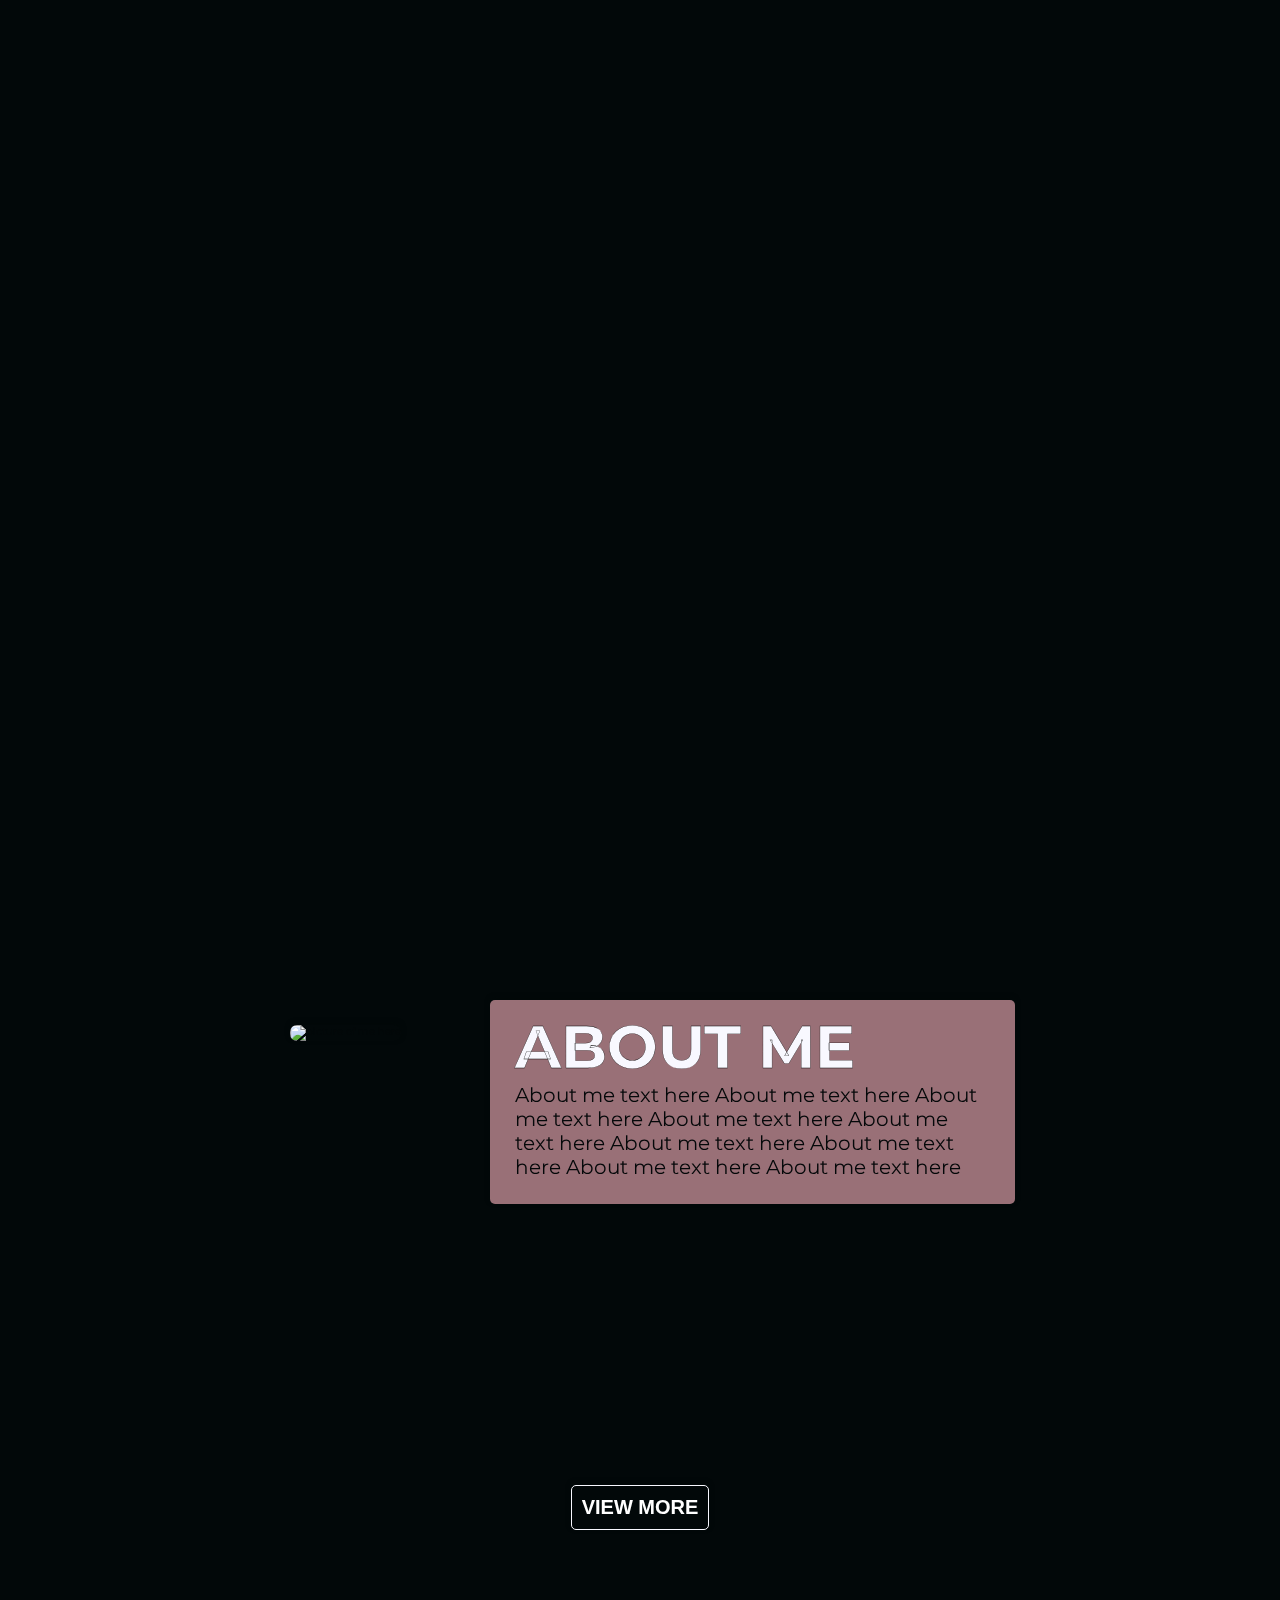
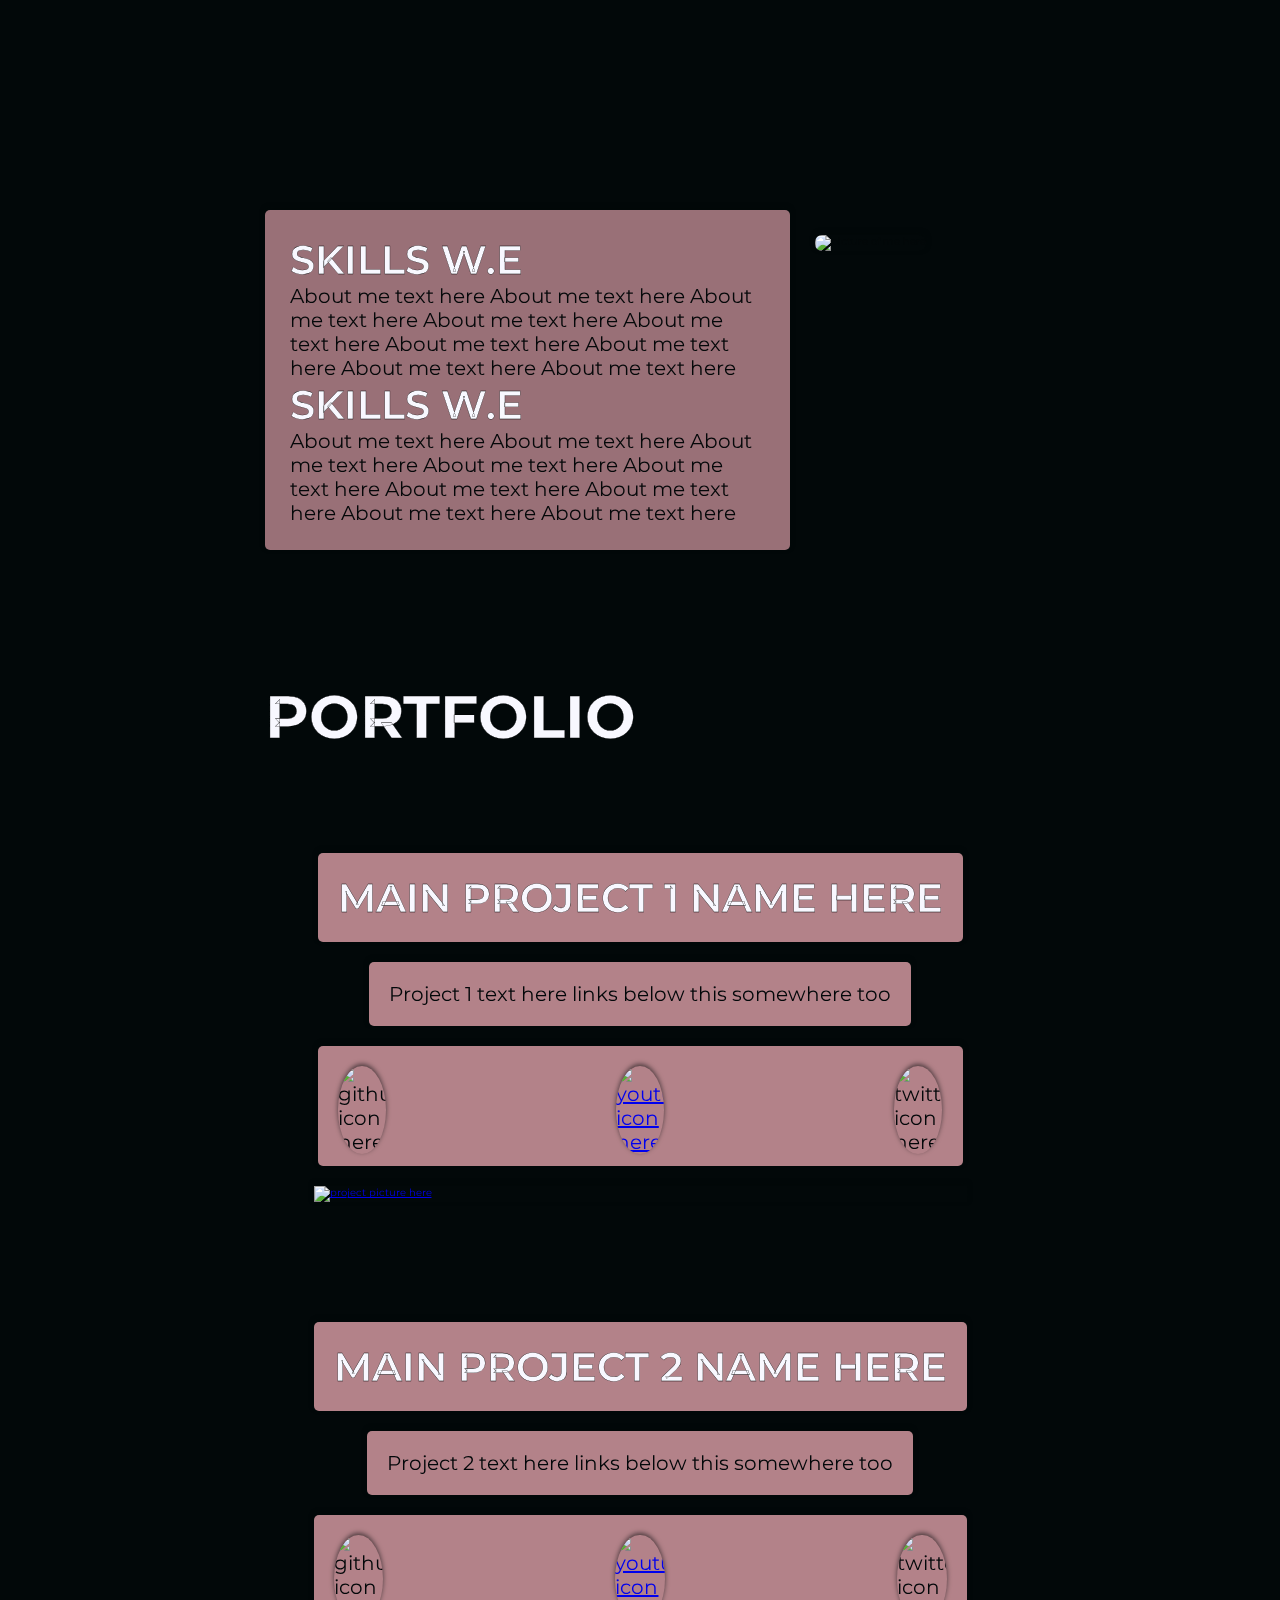
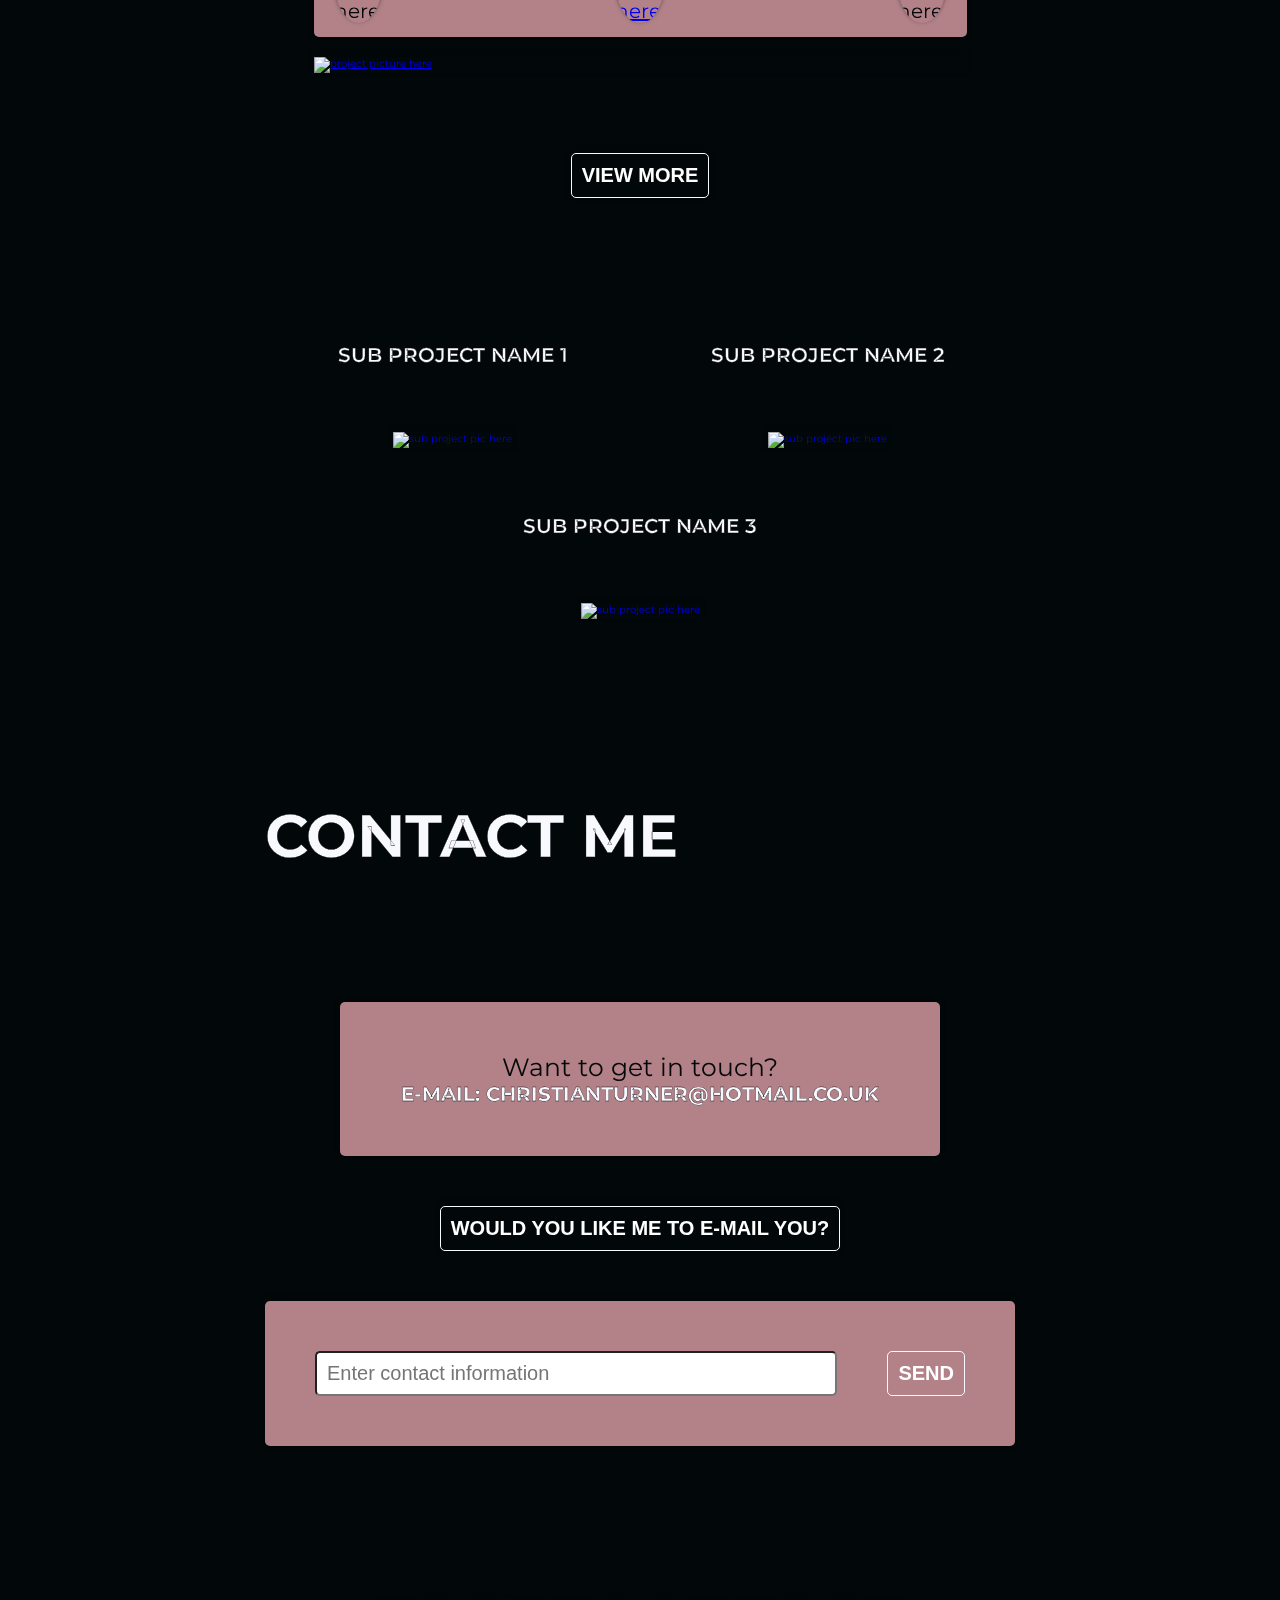
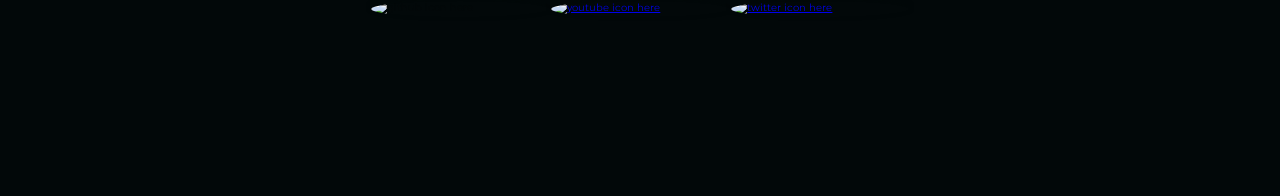
==== commit 79b7d5f4: "Browser testing done, Works well in IE-11. bugs that i know are still remaining is replacing object-" ====
--- a/cttportfolio.html
+++ b/cttportfolio.html
@@ -10,7 +10,7 @@
 <body>
 	<nav>
 		<a class="navlogo" href="cttportfolio.html">
-			<img src="https://i.imgur.com/G6PitD9.png" alt="Logo here">
+			<img src="https://i.imgur.com/D3nLI7I.png" alt="Logo here">
 			<p>Placeholder</p>
 		</a> 
 		<div class="navlinks icon_hover">
@@ -22,9 +22,11 @@
 		</div>
 	</nav>
 	<header id="home_jump">
-		<video autoplay muted loop preload="metadata" id="frontpagevideo" class="rotate" poster="https://i.imgur.com/fsCfb5b.jpg">
-			<source src="backgroundvideo.mp4" type="video/mp4">
-		</video>
+		<div class="ie11_background">
+			<video autoplay muted loop preload="metadata" id="frontpagevideo" poster="https://i.imgur.com/fsCfb5b.jpg">
+				<source src="https://cdn-b-east.streamable.com/video/mp4/18lc2.mp4?token=0mbYrzUC2ulO61GBgZAABw&expires=1583419200" type="video/mp4">
+			</video>
+		</div>
 		<div class="headertext">
 			<h1>Christian Turner</h1>
 			<h2>Full stack loser lmao</h2>	
@@ -51,8 +53,8 @@
 				</div>
 				<div class="am_img am_sub_img">
 					<img id="am_sub_ar" src="https://images.unsplash.com/photo-1507003211169-0a1dd7228f2d?ixlib=rb-1.2.1&ixid=eyJhcHBfaWQiOjEyMDd9&auto=format&fit=crop&w=634&q=80" alt="picture of me here">
-						<div class="am_sub_content">
-							<img class="sub_img" src="https://designshack.net/wp-content/uploads/placeholder-image.png" alt="picture of me here">
+					<div class="am_sub_content">
+						<img class="sub_img" src="https://designshack.net/wp-content/uploads/placeholder-image.png" alt="picture of me here">
 					</div>
 				</div>
 			</div>
@@ -142,7 +144,7 @@
 			<div class="contactmetext">
 				<div class="contact_div background_color">
 					<p>Want to get in touch?</p>
-					<h6>E-mail: christianturner @hotmail.co.uk</h6>
+					<h6>E-mail: christianturner@hotmail.co.uk</h6>
 				</div>
 				<button>Would you like me to e-mail you?</button>
 				<div class="contact_input background_color">
@@ -165,7 +167,7 @@
 				</a>
 			</div>
 			<div class="footer_icon_size">
-				<a class="icon_hover" href="https://www.youtube.com/watch?v=Qja-nx006vc"><!-- OwO what's this?-->
+				<a class="icon_hover" href="https://www.youtube.com/watch?v=Qja-nx006vc"><!-- OwO what's this? -->
 					<img src="https://cdn2.iconfinder.com/data/icons/black-white-social-media/32/twitter_online_social_media-512.png" alt="twitter icon here">
 				</a>
 			</div>
--- a/cttportfolio.css
+++ b/cttportfolio.css
@@ -1,735 +1,982 @@
 * {
 	box-sizing: border-box;
 }
-html{
-	font-size:62.5%;
-	font-family:'Montserrat', sans-serif;
-	color:rgba(4,8,9,1);
-}
-body{
-	margin:0;
-	background-color:rgb(2,8,9);
-}
-main > div{
-	margin:0 auto;
-	max-width:1300px;
-}
-h4, h5, h6,.pp_body h1{
-	font-weight:700;
-	font-size:6.0rem;
-	text-transform:uppercase;
+
+html {
+	font-size: 62.5%;
+	font-family: 'Montserrat', sans-serif;
+	color: rgb(4, 8, 9);
+	border-radius: 7px;
+}
+
+body {
+	margin: 0;
+	background-color: rgb(2, 8, 9);
+}
+
+main>div {
+	margin: 0 auto;
+	max-width: 1300px;
+}
+
+main {
+	margin-top: 200px;
+}
+
+h4,
+h5,
+h6,
+.pp_body h1 {
+	font-weight: 700;
+	font-size: 6.0rem;
+	text-transform: uppercase;
 	-webkit-text-stroke-width: 0.3px;
 	-webkit-text-stroke-color: black;
-	color: rgb(248,248,255);
-}
-h5{
-	font-weight:600;
-	font-size:4rem;
-}
-.am_text, button, .navlinks a, .contactmetext > div, img{
-	box-shadow: 0px -2px 5px rgba(2,8,9,0.6)
-}
-button{
-	color:white;
-	background:none;
-	padding:10px;
-	font-size:2rem;
-	text-transform:uppercase;
-	border:1px solid rgb(248,248,255);
-	font-weight:600;
-	border-radius:10px;
-}
-a.icon_hover img, a.pf_sub_links h6, .navlinks.icon_hover > a:hover{
-	border:1px solid rgba(248,248,255,0);	
-}
-a.icon_hover:hover img, a.pf_sub_links:hover h6, button:hover,.navlinks.icon_hover > a:hover{
-	border:1px solid rgba(248,248,255,1);
-	box-shadow: 0px -2px 5px rgba(248,248,255, 0.6);
-}
-.background_color,.project_text > * {
-	background-color:rgba(255,182,193,0.7);
-	box-shadow: 0px -2px 5px rgba(2,8,9,0.6);
-	border-radius:20px;
-}
-h1, h2, nav{
-    animation-fill-mode: forwards !important;
-    visibility: hidden;
-}
-h1{  
+	color: rgb(248, 248, 255);
+}
+
+h5 {
+	font-weight: 600;
+	font-size: 4rem;
+}
+
+.am_text,
+button,
+.navlinks a,
+.contactmetext>div,
+img {
+	box-shadow: 0px -2px 5px rgba(2, 8, 9, 0.6)
+}
+
+button {
+	color: white;
+	background: none;
+	padding: 10px;
+	font-size: 2rem;
+	text-transform: uppercase;
+	border: 1px solid rgb(248, 248, 255);
+	font-weight: 600;
+	border-radius: 5px;
+}
+
+a.icon_hover img,
+a.pf_sub_links h6,
+.navlinks.icon_hover>a:hover {
+	border: none;
+}
+
+a.icon_hover:hover img,
+a.pf_sub_links:hover h6,
+button:hover,
+.navlinks.icon_hover>a:hover {
+	border: 1px solid rgba(248, 248, 255, 1);
+	box-shadow: 0px -2px 5px rgba(248, 248, 255, 0.6);
+}
+
+.background_color,
+.project_text>* {
+	background-color: rgba(255, 182, 193, 0.7);
+	box-shadow: 0px -2px 5px rgba(2, 8, 9, 0.6);
+	border-radius: 5px;
+}
+
+h1 {
 	animation: 10s fadeIn1;
-}
-h2{	
+	animation-fill-mode: forwards;
+	visibility: hidden;
+}
+
+h2,
+.pp_info>div {
 	animation: 10s fadeIn2;
-}
-nav{  
- 	animation: 10s fadeIn3;
-}
+	animation-fill-mode: forwards;
+	visibility: hidden;
+}
+
+nav {
+	animation: 10s fadeIn3;
+	animation-fill-mode: forwards;
+	visibility: hidden;
+}
+
 @keyframes fadeIn1 {
 	10% {
 		visibility: hidden;
-		opacity:0;
-	}
-	25%{
+		opacity: 0;
+	}
+	25% {
 		visibility: visible;
-		opacity:1;
-	}
-	100%{
+		opacity: 1;
+	}
+	100% {
 		visibility: visible;
-		opacity:1;
-	}
-}
+		opacity: 1;
+	}
+}
+
 @keyframes fadeIn2 {
 	25% {
 		visibility: hidden;
-		opacity:0;
-	}
-	40%{
+		opacity: 0;
+	}
+	40% {
 		visibility: visible;
-		opacity:1;
-	}
-	100%{
+		opacity: 1;
+	}
+	100% {
 		visibility: visible;
-		opacity:1;
-	}
-}
+		opacity: 1;
+	}
+}
+
 @keyframes fadeIn3 {
 	40% {
 		visibility: hidden;
-		opacity:0;
+		opacity: 0;
 	}
 	65% {
 		visibility: visible;
-		opacity:1;
-	}
-	100%{
+		opacity: 1;
+	}
+	100% {
 		visibility: visible;
-		opacity:1;
-	}
-}
-{
-    -webkit-animation: fadein1 1s; /* Safari, Chrome and Opera > 12.1 */
-       -moz-animation: fadein1 1s; /* Firefox < 16 */
-        -ms-animation: fadein1 1s; /* Internet Explorer */
-         -o-animation: fadein1 1s; /* Opera < 12.1 */
+		opacity: 1;
+	}
+}
+
+
+/*{ Keeping this stored here for now for access later if needed with browser testing
+    -webkit-animation: fadein1 1s; /* Safari, Chrome and Opera > 12.1 
+       -moz-animation: fadein1 1s; /* Firefox < 16 
+        -ms-animation: fadein1 1s; /* Internet Explorer 
+         -o-animation: fadein1 1s; /* Opera < 12.1 
             animation: fadein 1s;
-}
+}/*
 /*======================================== NAV SECTION ========================================*/
-nav{
-	display:flex;
-	padding:0 5%;
-	justify-content:space-between;
-	align-items:center;
-	position:fixed;
-	top:0;
-	width:100vw;
-	z-index:1;
-	margin:10px 0;
-}
-nav a, nav p{
-	text-decoration:none;
-	color:rgb(248,248,255);
-	text-transform:uppercase;
-}
-.navlogo > img{
-	padding-right:15px;
-	height:100%;
-	filter: invert(0.95); 
-	position:relative;
-	bottom:4px;
-	box-shadow:none;
-}
-
-.navlogo > p{
-	font-size:2.5rem;
-	font-weight:700;
-}
-.navlogo{
-	display:flex;
-	align-items:center;
-	height:80px;
-}
-.navlinks > a{
-	font-size:2rem;
-	margin-left:30px;
-	padding:15px 10px;
-	padding-top:18px;
-	border:none;
+
+nav {
+	display: flex;
+	padding: 0 5%;
+	justify-content: space-between;
+	align-items: center;
+	position: fixed;
+	top: 0;
+	width: 100vw;
+	z-index: 1;
+	margin: 10px 0;
+}
+
+nav a,
+nav p {
+	text-decoration: none;
+	color: rgb(248, 248, 255);
+	text-transform: uppercase;
+}
+
+.navlogo>img {
+	padding-right: 15px;
+	height: 100%;
+	position: relative;
+	bottom: 4px;
+	box-shadow: none;
+}
+
+.navlogo>p {
+	font-size: 2.5rem;
+	font-weight: 700;
+}
+
+.navlogo {
+	display: flex;
+	align-items: center;
+	height: 80px;
+}
+
+.navlinks>a {
+	font-size: 2rem;
+	margin-left: 30px;
+	padding: 15px 10px;
+	padding-top: 18px;
+	border: none;
 	border-radius: 5px;
-	font-weight:600;
-}
-.navlinks a:hover{
-	border:1px solid rgb(248,248,255);
-}
-.nav_dropdown{
-	display:none;
-}
+	font-weight: 600;
+}
+
+.navlinks a:hover {
+	border: 1px solid rgb(248, 248, 255);
+}
+
+.nav_dropdown {
+	display: none;
+}
+
+
 /*======================================== HEADER SECTION ========================================*/
-header{
-	width:100vw;
-	height:100vh;
-	position:relative;
-	z-index:-1;
-}
-#frontpagevideo{
-	object-fit:cover;
-	max-width:100%;
-	position:fixed;
-}
-.headertext{
-	position:absolute;
-	top:0;
-	left:0;
-	width:inherit;
-	height:inherit;
-	display:flex;
-	flex-direction:column;
-	justify-content:center;
-	padding-left:20%;
-}
-h1{
-	font-size:2.5rem;
-	color:white;
-}
-h2{
-	font-size:1.8rem;
-	text-transform:uppercase;
-	color: rgb(248,248,255);
-}
+
+header {
+	width: 100vw;
+	height: 100vh;
+	position: relative;
+	z-index: -1;
+}
+
+#frontpagevideo,
+#frontpagevideo[poster] {
+	object-fit: cover;
+	max-width: 100%;
+	position: fixed;
+}
+
+.headertext {
+	position: absolute;
+	top: 0;
+	left: 0;
+	width: inherit;
+	height: inherit;
+	display: flex;
+	flex-direction: column;
+	justify-content: center;
+	padding-left: 20%;
+}
+
+h1 {
+	font-size: 2.5rem;
+	color: white;
+}
+
+h2 {
+	font-size: 1.8rem;
+	text-transform: uppercase;
+	color: rgb(248, 248, 255);
+}
+
+
 /*======================================== ABOUT ME SECTION ========================================*/
-.aboutme{
-	height:1200px;
-	width:100%;
-	display:flex;
-	flex-direction:column;
-	justify-content:space-between;
-}
-.aboutme > * {
-	margin-bottom:50px;
-	border-radius:10px;
-}
-.aboutme > button{
-	margin:0 auto;
-}
-.amcontainer{
-	width:100%;
-	height:500px;
-	display:flex;
-}
-.am_main > *{
-	padding:50px;
-}
-.am_img{
-	width:30%;
-}
-.am_img > img{
-	max-width:100%;
-	max-height:100%;
-	border-radius:50%;
-}
+
+.aboutme {
+	height: 1200px;
+	display: flex;
+	flex-direction: column;
+	justify-content: space-between;
+}
+
+.aboutme>* {
+	margin-bottom: 50px;
+	border-radius: 5px;
+}
+
+.aboutme>button {
+	margin: 0 auto;
+}
+
+.amcontainer {
+	height: 500px;
+	display: flex;
+}
+
+.am_main>* {
+	padding: 25px;
+}
+
+.am_img {
+	width: 30%;
+}
+
+.am_img>img {
+	max-width: 100%;
+	max-height: 100%;
+	border-radius: 7px;
+}
+
+
 /*======================================== SKILLS SECTION ========================================*/
-.am_sub{
-	margin-top:50px;
-}
-.am_sub_img{
-	position:relative;
-}
-#am_sub_ar{
-	opacity:0;
-}
-.am_sub_content{
-	position:absolute;
-	top:0;
-	left:0;
-	right:0;
-	bottom:0;
-	padding:50px;
-}
-.sub_img{
-	max-width:100%;
-	height:100%;
-	object-fit:cover;
-	border-radius:50%;
-}
-.am_sub .am_text{
-	padding:50px;
-}
-.am_text{
-	background-color:rgba(255,182,193,0.6);
-	width:70%;
-	display:flex;
-	flex-direction:column;
-	justify-content:center;
-	margin:auto 0;
-	padding-top:40px;
-}
-.am_text > p{
-	font-size:2.0rem;
-}
-.am_text > *{
-	margin:0;
-}
+
+.am_sub {
+	margin-top: 50px;
+}
+
+.am_sub_img {
+	position: relative;
+}
+
+#am_sub_ar {
+	opacity: 0;
+}
+
+.am_sub_content {
+	position: absolute;
+	top: 0;
+	left: 0;
+	right: 0;
+	bottom: 0;
+	padding: 25px;
+}
+
+.sub_img {
+	max-width: 100%;
+	height: 100%;
+	object-fit: cover;
+	border-radius: 7px;
+}
+
+.am_sub .am_text {
+	padding: 25px;
+}
+
+.am_text {
+	background-color: rgba(255, 182, 193, 0.6);
+	width: 70%;
+	display: flex;
+	flex-direction: column;
+	justify-content: center;
+	margin: auto 0;
+	padding-top: 10px;
+}
+
+.am_text>p {
+	font-size: 2.0rem;
+}
+
+.am_text>* {
+	margin: 0;x
+}
+
+
 /*======================================== PORTFOLIO SECTION ========================================*/
-.pf_top{
-	display:flex;
-	flex-direction:column;
-	align-items:center;
-}
-.pf_main{
-	display:flex;
-	flex-direction:column;
-	height:1000px;
-}
-.project_container{
-	width:100%;
-	height:50%;
-	display:flex;
-	justify-content:space-between;
-}
+
+.pf_top {
+	display: flex;
+	flex-direction: column;
+	align-items: center;
+}
+
+.pf_main {
+	display: flex;
+	flex-direction: column;
+	height: 1000px;
+}
+
+.project_container {
+	width: 100%;
+	height: 50%;
+	display: flex;
+	justify-content: space-between;
+}
+
 .project2 {
-	align-items:flex-end;
-	margin-top:100px;
-}
-.project_container > * {
-	height:100%;
-}
-.project_img{
-	display:block;
-	height:100%;
-	max-width:100%;
-	object-fit:cover;
-	
-}
-.pf_link{
-	width:30%;
-	object-fit:cover;
-}
-.project_text{
-	text-decoration:none;
-	color:rgb(2,7,9);
-	font-size:2rem;
-	width:70%;
-	display:flex;
-	flex-direction:column;
-	justify-content:space-between;
-	border-radius:10px;
-}
-.project_text > *{
-	padding:20px;
-}
-.project_text h5{
-	margin:0;
-	align-self:flex-start;
-}
-.project1 .project_text{
-	margin-left:50px;
-}
-.project2 .project_text{
-	margin-right:50px;
-}
-.project_main_links{
-	width:70%;
-	align-self:flex-end;
-	display:flex;
-	justify-content:space-between;
-	padding-bottom:2%;
-}
-.project_main_links .project_icon_size{
-	width:8%;
-}
-.pf_top button{
-	margin-top:80px;
-	margin-bottom:80px;
-}
+	align-items: flex-end;
+	margin-top: 100px;
+}
+
+.project_container>* {
+	height: 100%;
+}
+
+.project_img {
+	display: block;
+	height: 100%;
+	max-width: 100%;
+	object-fit: cover;
+}
+
+.pf_link {
+	width: 30%;
+	object-fit: cover;
+}
+
+.project_text {
+	text-decoration: none;
+	color: rgb(2, 7, 9);
+	font-size: 2rem;
+	width: 70%;
+	display: flex;
+	flex-direction: column;
+	justify-content: space-between;
+	border-radius: 5px;
+}
+
+.project_text>* {
+	padding: 20px;
+}
+
+.project_text h5 {
+	margin: 0;
+	align-self: flex-start;
+}
+
+.project1 .project_text {
+	margin-left: 50px;
+}
+
+.project2 .project_text {
+	margin-right: 50px;
+}
+
+.project2 h5 {
+	align-self: flex-end;
+}
+
+.project2 .project_links {
+	align-self: flex-start;
+}
+
+.project_main_links {
+	width: 70%;
+	align-self: flex-end;
+	display: flex;
+	justify-content: space-between;
+	padding-bottom: 2%;
+}
+
+.project_main_links .project_icon_size {
+	width: 8%;
+}
+
+.pf_top button {
+	margin-top: 80px;
+	margin-bottom: 80px;
+}
+
+
 /*======================================== SUB PORTFOLIO SECTION ========================================*/
-.pf_sub{
-	display:flex;
-	justify-content:space-between;
-	height:500px;
-}
-.pf_sub > a {
-	width:30%;
-	height:100%;
-	text-decoration:none;	
-}
-.pf_sub_link_div{
-	height:100%;
-	display:flex;
-	flex-direction:column;
-	align-items:center;
-}
-.pf_sub_link_div > img{
-	object-fit:cover;
-	height:100%;
-	max-width:100%;
-}
-.pf_sub h6{
-	text-decoration:none;
-	font-weight:600;
-	font-size:2.0rem;
-	padding:5%;
-}
+
+.pf_sub {
+	display: flex;
+	justify-content: space-between;
+	height: 500px;
+}
+
+.pf_sub>a {
+	width: 30%;
+	height: 100%;
+	text-decoration: none;
+}
+
+.pf_sub_link_div {
+	height: 100%;
+	display: flex;
+	flex-direction: column;
+	align-items: center;
+}
+
+.pf_sub_link_div>img {
+	object-fit: cover;
+	height: 100%;
+	max-width: 100%;
+}
+
+.pf_sub h6 {
+	text-decoration: none;
+	font-weight: 600;
+	font-size: 2.0rem;
+	padding: 5%;
+}
+
+
 /*======================================== CONTACT SECTION ========================================*/
-.contactme{
-	display:flex;
-	align-items:center;
-	flex-direction:column;
-	margin-top:100px;
-}
-.contactmetext{
-	display:flex;
-	flex-direction:column;
-	justify-content:space-between;
-	align-items:center;
-	width:100%;
-}
-.contactmetext > div{
-	margin:50px 0px;
-	padding:50px 50px;
-}
-.contact_div{
-	display:flex;
-	justify-content:space-between;
-	align-items:center;
-	width:80%;
-}
-.contact_div > *{
-	margin:0;
-}
-.contact_div h6{
-	font-size:2rem;
-}
-.contact_input{
-	width:50%;
-}
+
+.contactme {
+	display: flex;
+	align-items: center;
+	flex-direction: column;
+	margin-top: 100px;
+}
+
+.contactmetext {
+	display: flex;
+	flex-direction: column;
+	justify-content: space-between;
+	align-items: center;
+	width: 100%;
+}
+
+.contactmetext>div {
+	margin: 50px 0px;
+	padding: 50px 50px;
+}
+
+.contact_div {
+	display: flex;
+	justify-content: space-between;
+	align-items: center;
+	width: 80%;
+}
+
+.contact_div>* {
+	margin: 0;
+}
+
+.contact_div h6 {
+	font-size: 2rem;
+}
+
 .contact_input {
-	margin-top:50px;
-	display:flex;
-}
-.contact_input input{
-	margin-right:50px;
-	width:100%;
-	font-size:2rem;
-	padding-left:10px;
-	border-radius:10px;
-}
-.contact_input button{
+	width: 50%;
+}
+
+.contact_input {
+	margin-top: 50px;
+	display: flex;
+}
+
+.contact_input input {
+	margin-right: 50px;
+	width: 100%;
+	font-size: 2rem;
+	padding: 0 10px;
+	border-radius: 5px;
+}
+
+.contact_input button {
 	box-shadow: none;
 }
-.contact_input button:hover{
-	border:1px solid rgba(248,248,255,0.6);
-	box-shadow: 0px -2px 5px rgba(248,248,255, 0.6)
-}
-.contact_div > h6{
-	font-size:2.0rem;
-}
-.contact_div > p{
-	font-size:2.5rem;
-}
+
+.contact_input button:hover {
+	border: 1px solid rgba(248, 248, 255, 0.6);
+	box-shadow: 0px -2px 5px rgba(248, 248, 255, 0.6)
+}
+
+.contact_div>h6 {
+	font-size: 2.0rem;
+}
+
+.contact_div>p {
+	font-size: 2.5rem;
+}
+
+
 /*======================================== FOOTER SECTION ========================================*/
-footer{
-	display:flex;
-	justify-content:center;
-	align-items:center;
-	padding:0 30%;
-	height:300px;
-}
-.footer_links{
-	max-width:100%;
-	margin:0 auto;
-	display:flex;
-	justify-content:space-between;
-	align-items:center;
-	height:30%;
-	width:60%;
-}
-.footer_icon_size{
-	width:33%;
-	height:100%;
-}
-.footer_icon_size > a > img{
-	display:block;
-	max-width:100%;
-	max-height:100%;
-	border-radius:50%;
-}
+
+footer {
+	display: flex;
+	justify-content: center;
+	align-items: center;
+	padding: 0 30%;
+	height: 300px;
+}
+
+.footer_links {
+	max-width: 100%;
+	margin: 0 auto;
+	display: flex;
+	justify-content: space-between;
+	align-items: center;
+	height: 30%;
+	width: 60%;
+}
+
+.footer_icon_size {
+	width: 33%;
+	height: 100%;
+}
+
+.footer_icon_size>a>img {
+	display: block;
+	max-width: 100%;
+	max-height: 100%;
+	border-radius: 50%;
+}
+
+
 /*======================================== PROJECT PAGE SECTION ========================================*/
-.pp_body h1, .pp_body h4{
-	font-size:4.0rem;
-}
-.pp_offset{
-	position:relative;
-	top:150px;
-}
-.pp_main{
-	margin:0 auto;
-	max-width:1300px;
-}
-#background_img{
-	background-image:url("https://i.imgur.com/fsCfb5b.jpg");
-	height:100vh;
-	width:100vw;
-	background-size:cover;
-	position:fixed;
-	z-index:-1;
-}
-.pp_info{
-	display:flex;
-	flex-direction:column;
-	align-items:center;
-	margin:0 auto;
-}
-.pp_info_content{
-	display:flex;
-	justify-content:space-between;
-}
-.pp_info_content > *{
-	width:36%;
-}
-.pp_info_content > img{
-	object-fit:cover;
-}
-.pp_text{
-	display:flex;
-	flex-direction:column;
-	align-items:center;
-}
-.pp_text > p{
-	font-size:2.0rem;
-	padding:15px;
-	padding-left:20px;
-	display:block;
-	margin:0;
-}
-.pp_links{
-	display:flex;
-	flex-direction:column;
-	align-items:center;
-	justify-content:space-around;
-	width:18%;	
-}
-.pp_links > a{
-	border:1px solid black;
-	padding:2px;
-}
-.pp_interact{
-	display:flex;
-	flex-direction:column;
-	align-items:center;
-	max-width:100%;
-}
-.pp_interact > img{
-	max-width:100%;
-}
+
+.pp_body h1,
+.pp_body h4 {
+	font-size: 4.0rem;
+}
+
+.pp_offset {
+	position: relative;
+	top: 150px;
+}
+
+.pp_main {
+	margin: 0 auto;
+	max-width: 1300px;
+}
+
+#background_img {
+	background-image: url("https://i.imgur.com/fsCfb5b.jpg");
+	height: 100vh;
+	width: 100vw;
+	background-size: cover;
+	position: fixed;
+	z-index: -1;
+}
+
+.pp_info {
+	display: flex;
+	flex-direction: column;
+	align-items: center;
+	margin: 0 auto;
+}
+
+.pp_info_content {
+	display: flex;
+	justify-content: space-between;
+}
+
+.pp_info_content>* {
+	width: 36%;
+}
+
+.pp_info_content>img {
+	object-fit: cover;
+}
+
+.pp_text {
+	display: flex;
+	flex-direction: column;
+	align-items: center;
+}
+
+.pp_text>p {
+	font-size: 2.0rem;
+	padding: 15px;
+	padding-left: 20px;
+	display: block;
+	margin: 0;
+}
+
+.pp_links {
+	display: flex;
+	flex-direction: column;
+	align-items: center;
+	justify-content: space-around;
+	width: 18%;
+}
+
+.pp_interact {
+	display: flex;
+	flex-direction: column;
+	align-items: center;
+	max-width: 100%;
+}
+
+.pp_interact>img {
+	max-width: 100%;
+}
+
+
 /*======================================== PROJECT LINKS SECTION ========================================*/
-.project_icon_size{
-	width:20%;
-}
-.project_icon_size > a > img{
-	display:block;
-	max-width:100%;
-	max-height:100%;
-	border-radius:50%;
-}
+
+.project_icon_size {
+	width: 20%;
+}
+
+.project_icon_size>a>img {
+	display: block;
+	max-width: 100%;
+	max-height: 100%;
+	border-radius: 50%;
+}
+
+
 /*======================================== MEDIA QUERIES SECTION ========================================*/
-@media only screen and (max-width: 1100px){
-	.navsublinks{
-		display:none;
-	}
-	.navlinks .nav_dropdown{
-		color:rgb(248,248,255);
-		display:inline-block;
-		font-size:3rem;
-		transform: scale(1,1);
-		border:1px solid rgb(248,248,255);
-		padding:8px 5px;
-		padding-bottom:0px;
-	}
-}
-@media only screen and (max-width: 1300px){
-	main{
-		margin:0 auto;
-		width:80%;
-	}
-	main > div{
-		max-width:750px;
-	}
-	h4{
-		text-align:left;
-		align-self:flex-start;
-	}
+
+@media only screen and (max-width: 1100px) {
+	
+	.navsublinks {
+		display: none;
+	}
+	
+	.navlinks .nav_dropdown {
+		color: rgb(248, 248, 255);
+		display: inline-block;
+		font-size: 3rem;
+		transform: scale(1, 1);
+		border: 1px solid rgb(248, 248, 255);
+		padding: 8px 5px;
+		padding-bottom: 0;
+	}
+}
+
+@media only screen and (max-width: 1300px) {
+	
+	main {
+		margin: 0 auto;
+		width: 80%;
+		margin-top: 100px;
+	}
+	
+	main>div {
+		max-width: 750px;
+	}
+	
+	h4 {
+		text-align: left;
+		align-self: flex-start;
+	}
+	
+	.project_container {
+		flex-direction: column;
+		height: auto;
+		align-items: center;
+	}
+	
+	.project_text {
+		max-width: 100%;
+		width: auto;
+		justify-content: space-between;
+		align-items: center;
+	}
+	
+	.project1 .project_text,
+	.project2 .project_text {
+		margin: 20px 0;
+	}
+	
+	.project_text>*,
+	.project_text h5 {
+		align-self: auto;
+	}
+	
+	.pf_link {
+		width: 100%;
+		max-height: 100%;
+		order: 1;
+	}
+	
+	.project_img {
+		margin: 0 auto;
+	}
+	
+	.pf_main {
+		height: auto;
+	}
+	
+	.pf_sub {
+		height: auto;
+		flex-wrap: wrap;
+		align-items: center;
+		justify-content: center;
+	}
+	
+	.pf_sub>a {
+		width: 50%;
+	}
+	
+	.contact_div {
+		flex-direction: column;
+		align-items: center;
+	}
+	
+	.contact_input {
+		width: 100%;
+	}
+	
+	.amcontainer {
+		height: auto;
+		max-width: 750px;
+		width: 100%;
+	}
+	
+	footer {
+		padding: 0 15%;
+	}
+	
+	.pp_main {
+		max-width: 80%;
+	}
+	
+	.pp_info_content {
+		flex-wrap: wrap;
+		justify-content: center;
+	}
+	
+	.pp_text {
+		margin-left: 8%;
+	}
+	
+	.pp_info_content>* {
+		width: 46%;
+		height: auto;
+	}
+	
+	.pp_links {
+		flex-direction: row;
+		margin-top: 20px;
+	}
+	
+	.project_main_links {
+		width: 100%;
+	}
+	
+}
+
+@media only screen and (max-width: 850px) {
+	
+	.contact_div>h6 {
+		margin-top: 10px;
+		box-shadow: none;
+	}
+	
+	.contact_div>* {
+		max-width: 95%;
+	}
+	
+	.project_main_links .project_icon_size {
+		width: 15%;
+	}
+	
+}
+
+@media only screen and (max-width: 750px) {
+	
+	.headertext {
+		padding-left: 10%;
+	}
+	
+	.navlogo {
+		display: none;
+	}
+	
+	.navlinks {
+		width: 100%;
+		display: flex;
+		justify-content: space-between;
+	}
+	
+	.amcontainer {
+		flex-direction: column;
+	}
+	
+	.amcontainer>* {
+		width: 100%;
+	}
+	
+	.aboutme {
+		height: auto;
+	}
+	
+	.am_main_img {
+		order: 1;
+	}
+	
+	.contactmetext>div {
+		padding: 2%;
+	}
+	
+	.contact_div>h6 {
+		text-align: right;
+		font-size: 1.5vh;
+	}
+	
+	.contact_input {
+		width: 100%;
+		flex-direction: column;
+		align-items: center;
+	}
+	
+	.contact_input input {
+		margin: 0;
+		margin-bottom: 20px;
+		text-align: center;
+		padding: 0 5px;
+	}
+	
+	.footer_links {
+		width: auto;
+		height: auto;
+	}
+	
+	.footer_icon_size {
+		width: 20%;
+	}
+	
+	h4 {
+		font-size: 10vw;
+	}
+	
+	.pp_info_content {
+		flex-direction: column;
+		align-items: center;
+	}
+	
+	.pp_text {
+		margin-left: 0;
+		margin-top: 20px;
+	}
+	
+	.pp_info_content>* {
+		width: 100%;
+	}
+	
+	.pp_interact h4 {
+		text-align: left;
+	}
+	
+}
+
+@media only screen and (max-aspect-ratio: 16/9) {
+	
+	#frontpagevideo,
+	#frontpagevideo[poster] {
+		max-width: auto;
+		height: 100vh;
+	}
+	
+}
+/*======================================== IE 11 SUCKS SECTION ========================================*/
+/* BUGS: Object-fit doesn't work for IE 11 (so all images with it look weird), I am not gonna bother fixing it for now as I think the easiest way would be with JS (according to a quick google search) or something idk*/
+@media screen and (-ms-high-contrast: active), screen and (-ms-high-contrast: none) {
+	 
+	header{
+		background-image: url("https://i.imgur.com/fsCfb5b.jpg");
+		background-repeat: no-repeat;
+		background-size: cover;
+	}
+	
+	.aboutme{
+		align-items: center;
+	}
+	
+	.amcontainer{
+		max-width: 100%;
+	}
+	
+	.pf_main{
+		max-width: 100%;
+	}
+	
 	.project_container{
-		flex-direction:column;
-		height:auto;
-		align-items:center;
-	}
-	.project_text{
+		overflow: hidden;
+	}
+	
+	
+	.contact_input{
+		justify-content: space-around;
+	}
+	
+	.contact_input>input{
+		width: auto;
+	}
+	
+	footer{
+		justify-content: flex-start;
+	}
+	
+	.project_main_links{
+		overflow: hidden;
+	}
+	
+	.pp_info_content{
 		max-width: 100%;
-		width:auto;
-		justify-content: space-between;
-		align-items:center;
-	}
-	.project1 .project_text, .project2 .project_text{
-		margin:100px 0
-	}
-	.project_text > *, .project_text h5{
-		align-self:auto;
-	}
-	.pf_link{
-		width:100%;
-		max-height:100%;
-		order:1;
-	}
-	.project_img{
-		margin:0 auto;
-	}
-	.pf_main{
-		height:auto;
-	}
-	.pf_sub{
-		height:auto;
-		flex-wrap:wrap;
-		align-items:center;
-		justify-content:center;
-	}
-	.pf_sub > a{
-		width:50%;
-	}
-	.contact_div{
-		flex-direction:column;
-		align-items:center;
-	}
-	.contact_input{
-		width:100%;
-	}
-	.amcontainer{
-		height:auto;
-		max-width:750px;
-		width:100%;
-	}
-	footer{
-		padding:0 15%;
-	}
-	.pp_main {
-		max-width:80%;
-	}
-	.pp_info_content{
-		flex-wrap:wrap;
-		justify-content:center;
-	}
-	.pp_text{
-		margin-left:8%;
-	}
-	.pp_info_content > *{
-		width:46%;
-		height:auto;
-	}
-	.pp_links{
-		flex-direction:row;
-		margin-top:20px;
-	}
-	.project_main_links{
-		width:100%;
-	}
-}
-@media only screen and (max-width: 850px){
-	.contact_div > h6{
-		margin-top:10px;
-		box-shadow:none;
-	}
-	.contact_div > *{
-		font-size:5vw !important;
-		max-width:95%;
-		}
-	.project_main_links .project_icon_size{
-		width:15%;
-	}	
-}
-@media only screen and (max-width: 750px){
-	.headertext{
-		padding-left:10%;
-	}
-	.navlogo{
-		display:none;
-	}
-	.navlinks{
-		width:100%;
-		display:flex;
-		justify-content:space-between;
-	}
-	.amcontainer{
-		flex-direction:column;
-	}
-	.amcontainer > *{
-		width:100%;
-	}
-	.aboutme{
-		height:auto;
-	}
-	.am_main_img{
-		order:1;
-	}
-	.contact_div > h6{
-		text-align:right;
-	}
-	.contact_input{
-		width:100%;
-		flex-direction:column;
-		align-items:center;
-	}
-	.contact_input input{
-		margin:0;
-		margin-bottom:20px;
-	}
-	.footer_links{
-		width:auto;
-		height:auto;
-	}
-	.footer_icon_size{
-		width:20%;
-	}
-	h4{
-		font-size:10vw;
-	}
-	.pp_info_content{
-		flex-direction:column;
-		align-items:center;
-	}
-	.pp_text{
-		margin-left:0;
-		margin-top:20px;
-	}
-	.pp_info_content > *{
-		width:100%;
-	}
-}
-@media only screen and (max-aspect-ratio: 16/9){
-	#frontpagevideo{
-		max-width:auto;
-		height:100vh;
-	}
-}
-@media only screen and (max-width: 750px){
-	.pp_interact h4{
-		text-align:left;
-	}
-}
-	
-
-
-
-
-
-
-
-
-
-
-
-
-
-
-
-
-
-
-
+		overflow: hidden;
+	}
+	
+	.pp_text>p{
+		max-width: 100%;
+	}
+	
+	.pp_links>a{
+		height: auto;
+	}
+	
+	.project_icon_size{
+		overflow: hidden;
+	}
+	
+}
+
+
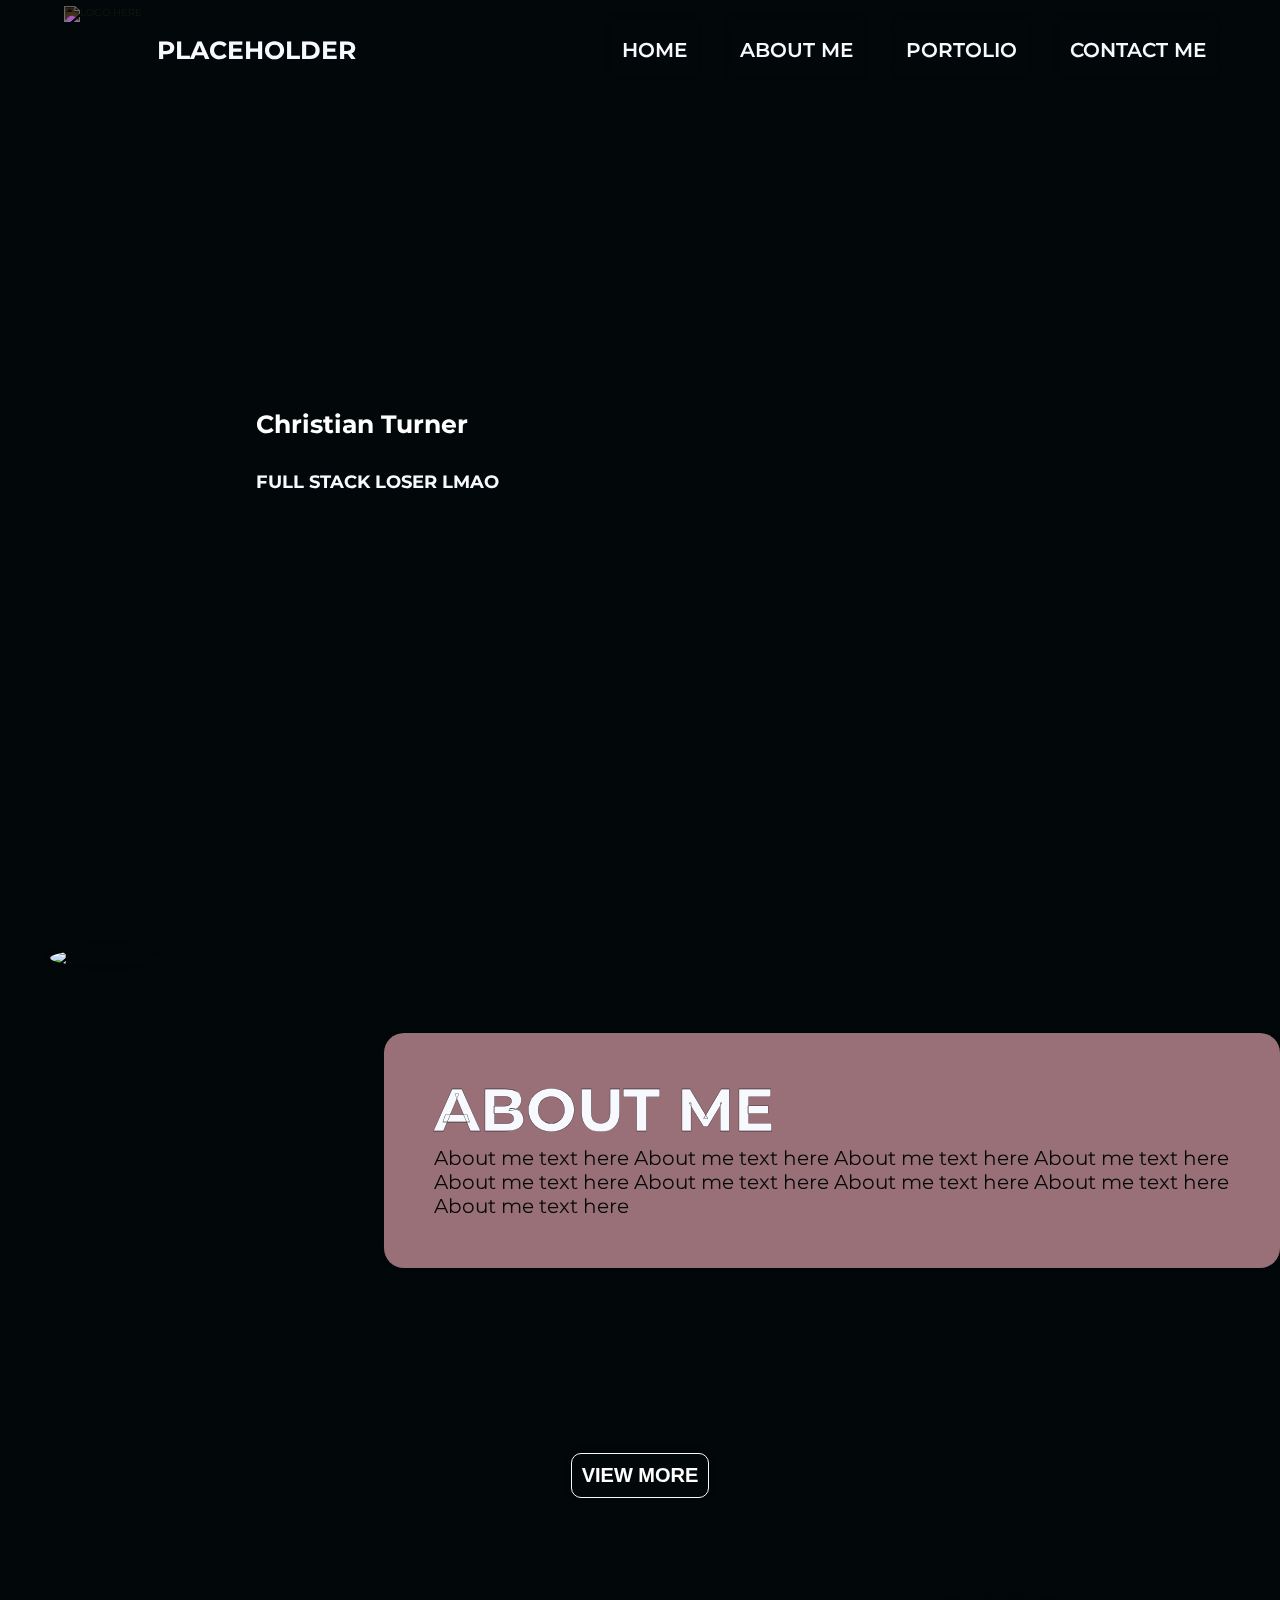
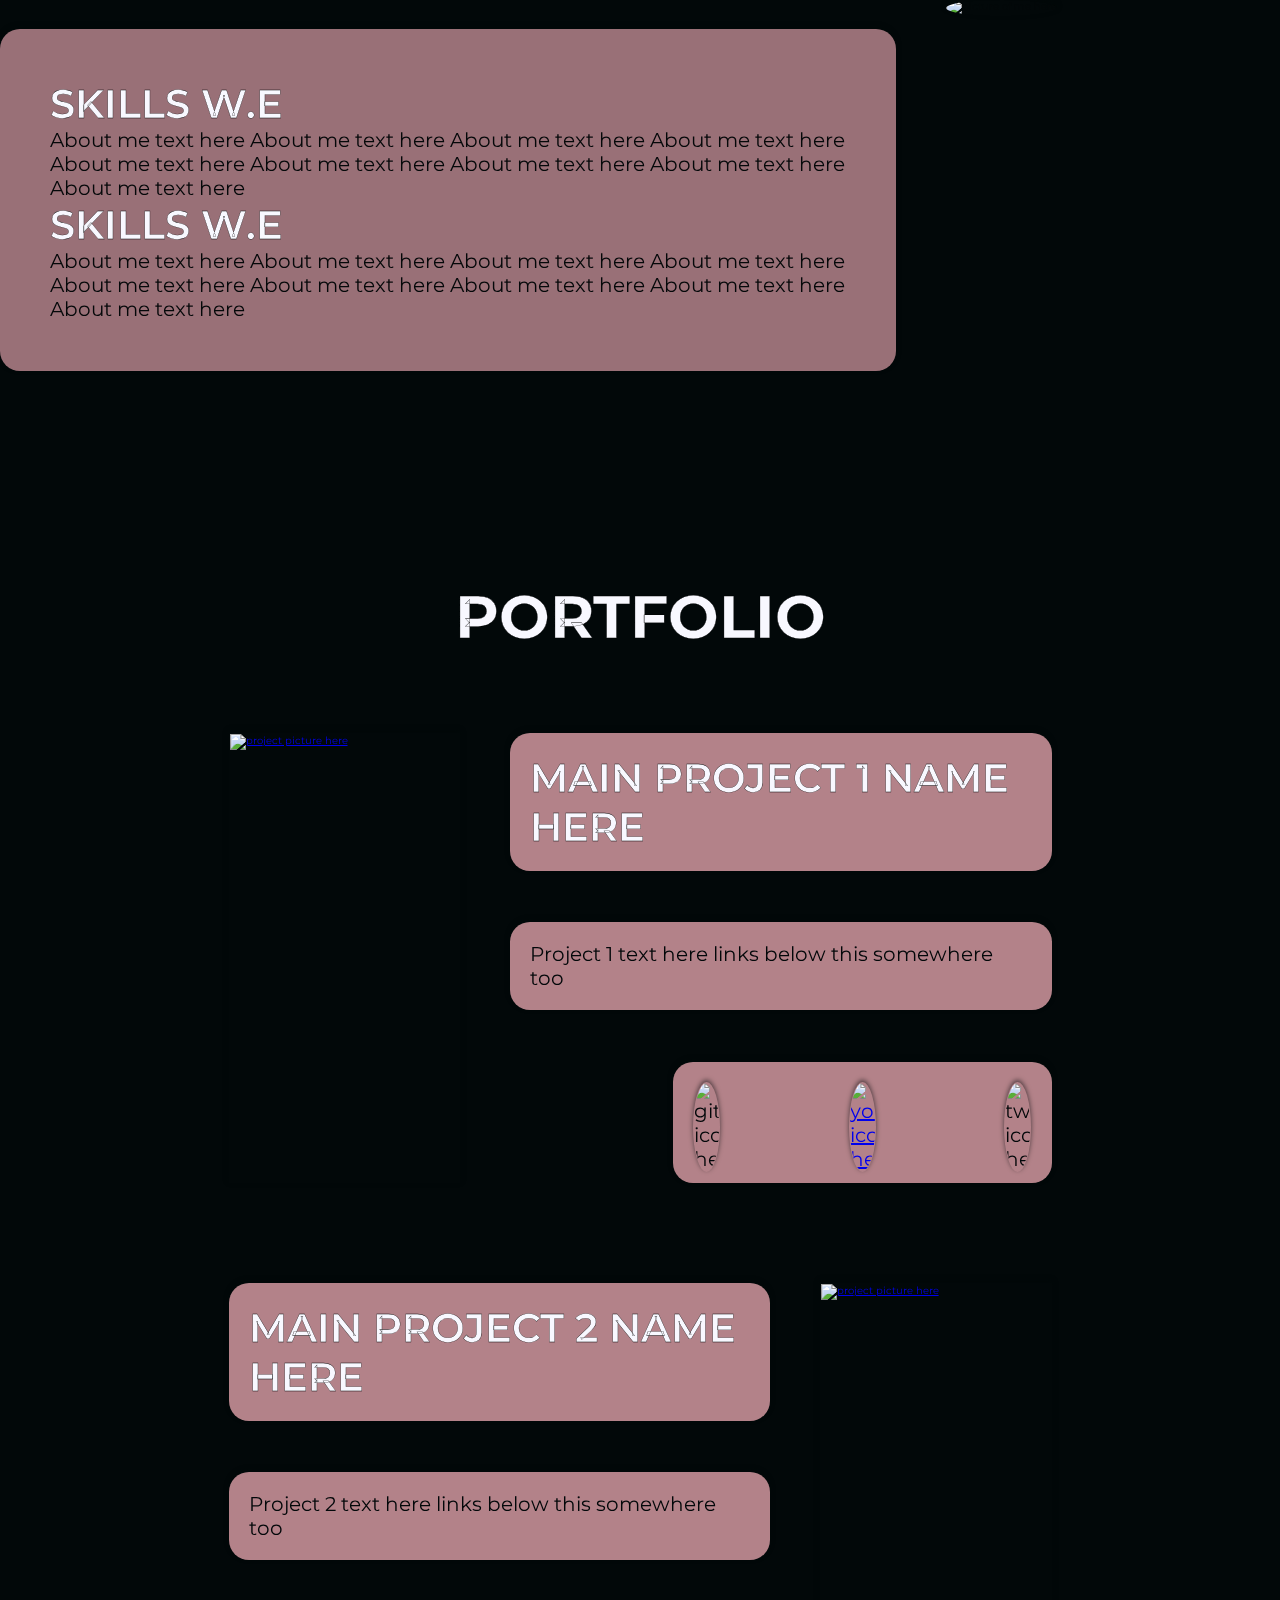
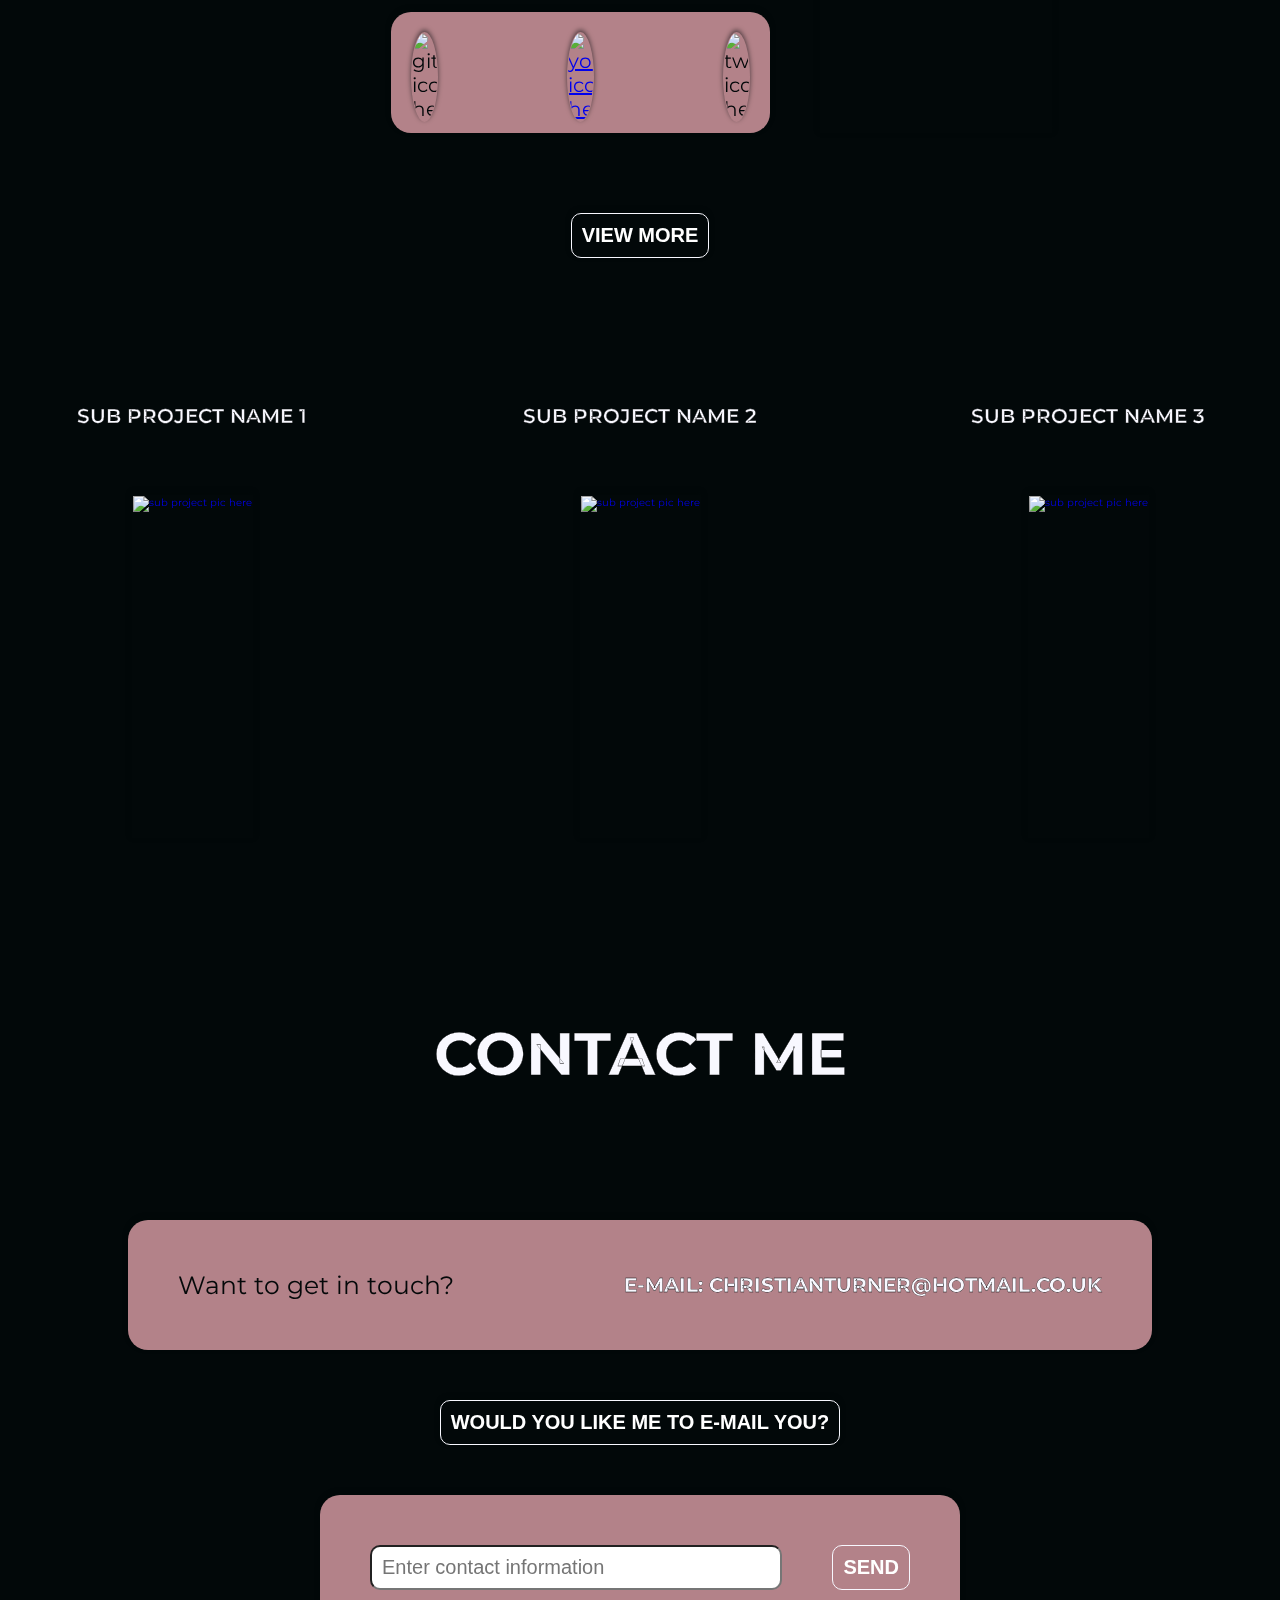
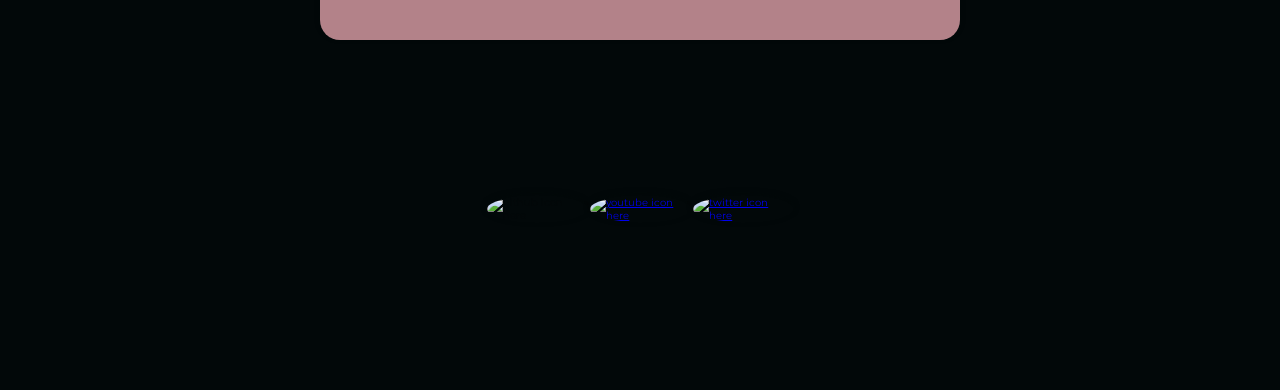
==== commit 45a6d97e: "Revert "Responsiveness task PR"" ====
--- a/cttportfolio.html
+++ b/cttportfolio.html
@@ -10,23 +10,20 @@
 <body>
 	<nav>
 		<a class="navlogo" href="cttportfolio.html">
-			<img src="https://i.imgur.com/D3nLI7I.png" alt="Logo here">
+			<img src="https://i.imgur.com/G6PitD9.png" alt="Logo here">
 			<p>Placeholder</p>
 		</a> 
 		<div class="navlinks icon_hover">
 			<a id="home_link" href="#">Home</a>
-			<a class="navsublinks" href="#aboutme_jump">About me</a>
-			<a class="navsublinks" href="#portfolio_jump">Portolio</a>
-			<a class="navsublinks" href="#contactme_jump">Contact me</a>
-			<a class="nav_dropdown icon_hover" href="#contactme_jump">&#9660;</a>
+			<a href="#aboutme_jump">About me</a>
+			<a href="#portfolio_jump">Portolio</a>
+			<a href="#contactme_jump">Contact me</a>
 		</div>
 	</nav>
 	<header id="home_jump">
-		<div class="ie11_background">
-			<video autoplay muted loop preload="metadata" id="frontpagevideo" poster="https://i.imgur.com/fsCfb5b.jpg">
-				<source src="https://cdn-b-east.streamable.com/video/mp4/18lc2.mp4?token=0mbYrzUC2ulO61GBgZAABw&expires=1583419200" type="video/mp4">
-			</video>
-		</div>
+		<video autoplay muted loop preload="metadata" id="frontpagevideo" poster="https://i.imgur.com/fsCfb5b.jpg">
+			<source src="backgroundvideo.mp4" type="video/mp4">
+		</video>
 		<div class="headertext">
 			<h1>Christian Turner</h1>
 			<h2>Full stack loser lmao</h2>	
@@ -53,8 +50,8 @@
 				</div>
 				<div class="am_img am_sub_img">
 					<img id="am_sub_ar" src="https://images.unsplash.com/photo-1507003211169-0a1dd7228f2d?ixlib=rb-1.2.1&ixid=eyJhcHBfaWQiOjEyMDd9&auto=format&fit=crop&w=634&q=80" alt="picture of me here">
-					<div class="am_sub_content">
-						<img class="sub_img" src="https://designshack.net/wp-content/uploads/placeholder-image.png" alt="picture of me here">
+						<div class="am_sub_content">
+							<img class="sub_img" src="https://designshack.net/wp-content/uploads/placeholder-image.png" alt="picture of me here">
 					</div>
 				</div>
 			</div>
@@ -167,7 +164,7 @@
 				</a>
 			</div>
 			<div class="footer_icon_size">
-				<a class="icon_hover" href="https://www.youtube.com/watch?v=Qja-nx006vc"><!-- OwO what's this? -->
+				<a class="icon_hover" href="https://www.youtube.com/watch?v=Qja-nx006vc"><!-- OwO what's this?-->
 					<img src="https://cdn2.iconfinder.com/data/icons/black-white-social-media/32/twitter_online_social_media-512.png" alt="twitter icon here">
 				</a>
 			</div>
--- a/cttportfolio.css
+++ b/cttportfolio.css
@@ -1,982 +1,470 @@
 * {
 	box-sizing: border-box;
 }
-
-html {
-	font-size: 62.5%;
-	font-family: 'Montserrat', sans-serif;
-	color: rgb(4, 8, 9);
-	border-radius: 7px;
-}
-
-body {
-	margin: 0;
-	background-color: rgb(2, 8, 9);
-}
-
-main>div {
-	margin: 0 auto;
-	max-width: 1300px;
-}
-
-main {
-	margin-top: 200px;
-}
-
-h4,
-h5,
-h6,
-.pp_body h1 {
-	font-weight: 700;
-	font-size: 6.0rem;
-	text-transform: uppercase;
+html{
+	font-size:62.5%;
+	font-family:'Montserrat', sans-serif;
+	color:rgba(4,8,9,1);
+}
+body{
+	margin:0;
+	background-color:rgb(2,8,9);
+}
+main > div{
+	margin:0 auto;
+	max-width:1300px;
+}
+h4, h5, h6,.pp_body h1{
+	font-weight:700;
+	font-size:6.0rem;
+	text-transform:uppercase;
 	-webkit-text-stroke-width: 0.3px;
 	-webkit-text-stroke-color: black;
-	color: rgb(248, 248, 255);
+	color: rgb(248,248,255);
+}
+h5{
+	font-weight:600;
+	font-size:4rem;
+}
+.am_text, button, .navlinks a, .contactmetext > div, img{
+	box-shadow: 0px -2px 5px rgba(2,8,9,0.6)
+}
+button{
+	color:white;
+	background:none;
+	padding:10px;
+	font-size:2rem;
+	text-transform:uppercase;
+	border:1px solid rgb(248,248,255);
+	font-weight:600;
+	border-radius:10px;
+}
+a.icon_hover img, a.pf_sub_links h6, .navlinks.icon_hover > a:hover{
+	border:1px solid rgba(248,248,255,0);	
+}
+a.icon_hover:hover img, a.pf_sub_links:hover h6, button:hover,.navlinks.icon_hover > a:hover{
+	border:1px solid rgba(248,248,255,1);
+	box-shadow: 0px -2px 5px rgba(248,248,255, 0.6);
+}
+.background_color,.project_text > * {
+	background-color:rgba(255,182,193,0.7);
+	box-shadow: 0px -2px 5px rgba(2,8,9,0.6);
+	border-radius:20px;
+}
+/*======================================== NAV SECTION ========================================*/
+nav{
+	display:flex;
+	padding:0 5%;
+	justify-content:space-between;
+	align-items:center;
+	position:fixed;
+	top:0;
+	width:100vw;
+	z-index:1;
+	margin:10px 0;
+}
+nav a, nav p{
+	text-decoration:none;
+	color:rgb(248,248,255);
+	text-transform:uppercase;
+}
+.navlogo > img{
+	padding-right:15px;
+	height:100%;
+	filter: invert(0.95); 
+	position:relative;
+	bottom:4px;
+	box-shadow:none;
 }
 
-h5 {
-	font-weight: 600;
-	font-size: 4rem;
-}
+.navlogo > p{
+	font-size:2.5rem;
+	font-weight:700;
+}
+.navlogo{
+	display:flex;
+	align-items:center;
+	height:80px;
+}
+.navlinks > a{
+	font-size:2rem;
+	margin-left:30px;
+	padding:15px 10px;
+	padding-top:18px;
+	border:none;
+	border-radius: 5px;
+	font-weight:600;
+}
+.navlinks a:hover{
+	border:1px solid rgb(248,248,255);
 
-.am_text,
-button,
-.navlinks a,
-.contactmetext>div,
-img {
-	box-shadow: 0px -2px 5px rgba(2, 8, 9, 0.6)
-}
-
-button {
-	color: white;
-	background: none;
-	padding: 10px;
-	font-size: 2rem;
-	text-transform: uppercase;
-	border: 1px solid rgb(248, 248, 255);
-	font-weight: 600;
-	border-radius: 5px;
-}
-
-a.icon_hover img,
-a.pf_sub_links h6,
-.navlinks.icon_hover>a:hover {
-	border: none;
-}
-
-a.icon_hover:hover img,
-a.pf_sub_links:hover h6,
-button:hover,
-.navlinks.icon_hover>a:hover {
-	border: 1px solid rgba(248, 248, 255, 1);
-	box-shadow: 0px -2px 5px rgba(248, 248, 255, 0.6);
-}
-
-.background_color,
-.project_text>* {
-	background-color: rgba(255, 182, 193, 0.7);
-	box-shadow: 0px -2px 5px rgba(2, 8, 9, 0.6);
-	border-radius: 5px;
-}
-
-h1 {
-	animation: 10s fadeIn1;
-	animation-fill-mode: forwards;
-	visibility: hidden;
-}
-
-h2,
-.pp_info>div {
-	animation: 10s fadeIn2;
-	animation-fill-mode: forwards;
-	visibility: hidden;
-}
-
-nav {
-	animation: 10s fadeIn3;
-	animation-fill-mode: forwards;
-	visibility: hidden;
-}
-
-@keyframes fadeIn1 {
-	10% {
-		visibility: hidden;
-		opacity: 0;
-	}
-	25% {
-		visibility: visible;
-		opacity: 1;
-	}
-	100% {
-		visibility: visible;
-		opacity: 1;
-	}
-}
-
-@keyframes fadeIn2 {
-	25% {
-		visibility: hidden;
-		opacity: 0;
-	}
-	40% {
-		visibility: visible;
-		opacity: 1;
-	}
-	100% {
-		visibility: visible;
-		opacity: 1;
-	}
-}
-
-@keyframes fadeIn3 {
-	40% {
-		visibility: hidden;
-		opacity: 0;
-	}
-	65% {
-		visibility: visible;
-		opacity: 1;
-	}
-	100% {
-		visibility: visible;
-		opacity: 1;
-	}
-}
-
-
-/*{ Keeping this stored here for now for access later if needed with browser testing
-    -webkit-animation: fadein1 1s; /* Safari, Chrome and Opera > 12.1 
-       -moz-animation: fadein1 1s; /* Firefox < 16 
-        -ms-animation: fadein1 1s; /* Internet Explorer 
-         -o-animation: fadein1 1s; /* Opera < 12.1 
-            animation: fadein 1s;
-}/*
-/*======================================== NAV SECTION ========================================*/
-
-nav {
-	display: flex;
-	padding: 0 5%;
-	justify-content: space-between;
-	align-items: center;
-	position: fixed;
-	top: 0;
-	width: 100vw;
-	z-index: 1;
-	margin: 10px 0;
-}
-
-nav a,
-nav p {
-	text-decoration: none;
-	color: rgb(248, 248, 255);
-	text-transform: uppercase;
-}
-
-.navlogo>img {
-	padding-right: 15px;
-	height: 100%;
-	position: relative;
-	bottom: 4px;
-	box-shadow: none;
-}
-
-.navlogo>p {
-	font-size: 2.5rem;
-	font-weight: 700;
-}
-
-.navlogo {
-	display: flex;
-	align-items: center;
-	height: 80px;
-}
-
-.navlinks>a {
-	font-size: 2rem;
-	margin-left: 30px;
-	padding: 15px 10px;
-	padding-top: 18px;
-	border: none;
-	border-radius: 5px;
-	font-weight: 600;
-}
-
-.navlinks a:hover {
-	border: 1px solid rgb(248, 248, 255);
-}
-
-.nav_dropdown {
-	display: none;
-}
-
-
+}
 /*======================================== HEADER SECTION ========================================*/
-
-header {
-	width: 100vw;
-	height: 100vh;
-	position: relative;
-	z-index: -1;
-}
-
-#frontpagevideo,
-#frontpagevideo[poster] {
-	object-fit: cover;
-	max-width: 100%;
-	position: fixed;
-}
-
-.headertext {
-	position: absolute;
-	top: 0;
-	left: 0;
-	width: inherit;
-	height: inherit;
-	display: flex;
-	flex-direction: column;
-	justify-content: center;
-	padding-left: 20%;
-}
-
-h1 {
-	font-size: 2.5rem;
-	color: white;
-}
-
-h2 {
-	font-size: 1.8rem;
-	text-transform: uppercase;
-	color: rgb(248, 248, 255);
-}
-
-
+header{
+	width:100vw;
+	height:100vh;
+	position:relative;
+	z-index:-1;
+}
+#frontpagevideo{
+	object-fit:cover;
+	width:inherit;
+	max-height:inherit;
+	position:fixed;
+}
+.headertext{
+	position:absolute;
+	top:0;
+	left:0;
+	width:inherit;
+	height:inherit;
+	display:flex;
+	flex-direction:column;
+	justify-content:center;
+	padding-left:20%;
+}
+h1{
+	font-size:2.5rem;
+	color:white;
+}
+h2{
+	font-size:1.8rem;
+	text-transform:uppercase;
+	color: rgb(248,248,255);
+}
 /*======================================== ABOUT ME SECTION ========================================*/
-
-.aboutme {
-	height: 1200px;
-	display: flex;
-	flex-direction: column;
-	justify-content: space-between;
-}
-
-.aboutme>* {
-	margin-bottom: 50px;
-	border-radius: 5px;
-}
-
-.aboutme>button {
-	margin: 0 auto;
-}
-
-.amcontainer {
-	height: 500px;
-	display: flex;
-}
-
-.am_main>* {
-	padding: 25px;
-}
-
-.am_img {
-	width: 30%;
-}
-
-.am_img>img {
-	max-width: 100%;
-	max-height: 100%;
-	border-radius: 7px;
-}
-
-
+.aboutme{
+	height:1200px;
+	width:100%;
+	display:flex;
+	flex-direction:column;
+	justify-content:space-between;
+}
+.aboutme > * {
+	margin-bottom:50px;
+	border-radius:10px;
+}
+.aboutme > button{
+	margin:0 auto;
+}
+.amcontainer{
+	width:100%;
+	height:500px;
+	display:flex;
+}
+.am_main > *{
+	padding:50px;
+}
+.am_img{
+	width:30%;
+}
+.am_img > img{
+	max-width:100%;
+	max-height:100%;
+	border-radius:50%;
+}
 /*======================================== SKILLS SECTION ========================================*/
-
-.am_sub {
-	margin-top: 50px;
-}
-
-.am_sub_img {
-	position: relative;
-}
-
-#am_sub_ar {
-	opacity: 0;
-}
-
-.am_sub_content {
-	position: absolute;
-	top: 0;
-	left: 0;
-	right: 0;
-	bottom: 0;
-	padding: 25px;
-}
-
-.sub_img {
-	max-width: 100%;
-	height: 100%;
-	object-fit: cover;
-	border-radius: 7px;
-}
-
-.am_sub .am_text {
-	padding: 25px;
-}
-
-.am_text {
-	background-color: rgba(255, 182, 193, 0.6);
-	width: 70%;
-	display: flex;
-	flex-direction: column;
-	justify-content: center;
-	margin: auto 0;
-	padding-top: 10px;
-}
-
-.am_text>p {
-	font-size: 2.0rem;
-}
-
-.am_text>* {
-	margin: 0;x
-}
-
+.am_sub{
+	margin-top:50px;
+}
+.am_sub_img{
+	position:relative;
+}
+#am_sub_ar{
+	opacity:0;
+}
+.am_sub_content{
+	position:absolute;
+	top:0;
+	left:0;
+	right:0;
+	bottom:0;
+	padding:50px;
+}
+.sub_img{
+	max-width:100%;
+	height:100%;
+	object-fit:cover;
+	border-radius:50%;
+}
+.am_sub .am_text{
+	padding:50px;
+}
+.am_text{
+	background-color:rgba(255,182,193,0.6);
+	width:70%;
+	display:flex;
+	flex-direction:column;
+	justify-content:center;
+	margin:auto 0;
+	padding-top:40px;
+}
+.am_text > p{
+	font-size:2.0rem;
+}
+.am_text > *{
+	margin:0;
+}
 
 /*======================================== PORTFOLIO SECTION ========================================*/
-
-.pf_top {
-	display: flex;
-	flex-direction: column;
-	align-items: center;
-}
-
-.pf_main {
-	display: flex;
-	flex-direction: column;
-	height: 1000px;
-}
-
-.project_container {
-	width: 100%;
-	height: 50%;
-	display: flex;
-	justify-content: space-between;
-}
-
+.pf_top{
+	display:flex;
+	flex-direction:column;
+	align-items:center;
+}
+.pf_main{
+	display:flex;
+	flex-direction:column;
+	height:1000px;
+}
+.project_container{
+	width:100%;
+	height:50%;
+	display:flex;
+	justify-content:space-between;
+}
 .project2 {
-	align-items: flex-end;
-	margin-top: 100px;
-}
-
-.project_container>* {
-	height: 100%;
-}
-
-.project_img {
-	display: block;
-	height: 100%;
-	max-width: 100%;
-	object-fit: cover;
-}
-
-.pf_link {
-	width: 30%;
-	object-fit: cover;
-}
-
-.project_text {
-	text-decoration: none;
-	color: rgb(2, 7, 9);
-	font-size: 2rem;
-	width: 70%;
-	display: flex;
-	flex-direction: column;
-	justify-content: space-between;
-	border-radius: 5px;
-}
-
-.project_text>* {
-	padding: 20px;
-}
-
-.project_text h5 {
-	margin: 0;
-	align-self: flex-start;
-}
-
-.project1 .project_text {
-	margin-left: 50px;
-}
-
-.project2 .project_text {
-	margin-right: 50px;
-}
-
-.project2 h5 {
-	align-self: flex-end;
-}
-
-.project2 .project_links {
-	align-self: flex-start;
-}
-
-.project_main_links {
-	width: 70%;
-	align-self: flex-end;
-	display: flex;
-	justify-content: space-between;
-	padding-bottom: 2%;
-}
-
-.project_main_links .project_icon_size {
-	width: 8%;
-}
-
-.pf_top button {
-	margin-top: 80px;
-	margin-bottom: 80px;
-}
-
-
+	align-items:flex-end;
+	margin-top:100px;
+}
+.project_container > * {
+	height:100%;
+}
+.project_img{
+	display:block;
+	height:100%;
+	max-width:100%;
+	object-fit:cover;
+	
+}
+.pf_link{
+	width:30%;
+	object-fit:cover;
+}
+.project_text{
+	text-decoration:none;
+	color:rgb(2,7,9);
+	font-size:2rem;
+	width:70%;
+	display:flex;
+	flex-direction:column;
+	justify-content:space-between;
+	border-radius:10px;
+}
+.project_text > *{
+	padding:20px;
+}
+.project_text h5{
+	margin:0;
+	align-self:flex-start;
+}
+.project1 .project_text{
+	margin-left:50px;
+}
+.project2 .project_text{
+	margin-right:50px;
+}
+.project_main_links{
+	width:70%;
+	align-self:flex-end;
+	display:flex;
+	justify-content:space-between;
+	padding-bottom:2%;
+}
+.project_main_links .project_icon_size{
+	width:8%;
+}
+.pf_top button{
+	margin-top:80px;
+	margin-bottom:80px;
+}
 /*======================================== SUB PORTFOLIO SECTION ========================================*/
-
-.pf_sub {
-	display: flex;
-	justify-content: space-between;
-	height: 500px;
-}
-
-.pf_sub>a {
-	width: 30%;
-	height: 100%;
-	text-decoration: none;
-}
-
-.pf_sub_link_div {
-	height: 100%;
-	display: flex;
-	flex-direction: column;
-	align-items: center;
-}
-
-.pf_sub_link_div>img {
-	object-fit: cover;
-	height: 100%;
-	max-width: 100%;
-}
-
-.pf_sub h6 {
-	text-decoration: none;
-	font-weight: 600;
-	font-size: 2.0rem;
-	padding: 5%;
-}
-
-
+.pf_sub{
+	display:flex;
+	justify-content:space-between;
+	height:500px;
+}
+.pf_sub > a {
+	width:30%;
+	height:100%;
+	text-decoration:none;	
+}
+.pf_sub_link_div{
+	height:100%;
+	display:flex;
+	flex-direction:column;
+	align-items:center;
+}
+.pf_sub_link_div > img{
+	object-fit:cover;
+	height:100%;
+	max-width:100%;
+}
+.pf_sub h6{
+	text-decoration:none;
+	font-weight:600;
+	font-size:2.0rem;
+	padding:5%;
+}
 /*======================================== CONTACT SECTION ========================================*/
-
-.contactme {
-	display: flex;
-	align-items: center;
-	flex-direction: column;
-	margin-top: 100px;
-}
-
-.contactmetext {
-	display: flex;
-	flex-direction: column;
-	justify-content: space-between;
-	align-items: center;
-	width: 100%;
-}
-
-.contactmetext>div {
-	margin: 50px 0px;
-	padding: 50px 50px;
-}
-
-.contact_div {
-	display: flex;
-	justify-content: space-between;
-	align-items: center;
-	width: 80%;
-}
-
-.contact_div>* {
-	margin: 0;
-}
-
-.contact_div h6 {
-	font-size: 2rem;
-}
-
+.contactme{
+	display:flex;
+	align-items:center;
+	flex-direction:column;
+	margin-top:100px;
+}
+.contactmetext{
+	display:flex;
+	flex-direction:column;
+	justify-content:space-between;
+	align-items:center;
+	width:100%;
+}
+.contactmetext > div{
+	margin:50px 0px;
+	padding:50px 50px;
+}
+.contact_div{
+	display:flex;
+	justify-content:space-between;
+	align-items:center;
+	width:80%;
+}
+.contact_div > *{
+	margin:0;
+}
+.contact_div h6{
+	font-size:2rem;
+}
+.contact_input{
+	width:50%;
+}
 .contact_input {
-	width: 50%;
-}
-
-.contact_input {
-	margin-top: 50px;
-	display: flex;
-}
-
-.contact_input input {
-	margin-right: 50px;
-	width: 100%;
-	font-size: 2rem;
-	padding: 0 10px;
-	border-radius: 5px;
-}
-
-.contact_input button {
+	margin-top:50px;
+	display:flex;
+}
+.contact_input input{
+	margin-right:50px;
+	width:100%;
+	font-size:2rem;
+	padding-left:10px;
+	border-radius:10px;
+}
+.contact_input button{
 	box-shadow: none;
 }
-
-.contact_input button:hover {
-	border: 1px solid rgba(248, 248, 255, 0.6);
-	box-shadow: 0px -2px 5px rgba(248, 248, 255, 0.6)
-}
-
-.contact_div>h6 {
-	font-size: 2.0rem;
-}
-
-.contact_div>p {
-	font-size: 2.5rem;
-}
-
-
+.contact_input button:hover{
+	border:1px solid rgba(248,248,255,0.6);
+	box-shadow: 0px -2px 5px rgba(248,248,255, 0.6)
+}
+.contact_div > h6{
+	font-size:2.0rem;
+}
+.contact_div > p{
+	font-size:2.5rem;
+}
 /*======================================== FOOTER SECTION ========================================*/
-
-footer {
-	display: flex;
-	justify-content: center;
-	align-items: center;
-	padding: 0 30%;
-	height: 300px;
-}
-
-.footer_links {
-	max-width: 100%;
-	margin: 0 auto;
-	display: flex;
-	justify-content: space-between;
-	align-items: center;
-	height: 30%;
-	width: 60%;
-}
-
-.footer_icon_size {
-	width: 33%;
-	height: 100%;
-}
-
-.footer_icon_size>a>img {
-	display: block;
-	max-width: 100%;
-	max-height: 100%;
-	border-radius: 50%;
-}
-
-
+footer{
+	display:flex;
+	justify-content:center;
+	align-items:center;
+	padding:0 30%;
+	height:300px;
+}
+.footer_links{
+	max-width:100%;
+	margin:0 auto;
+	display:flex;
+	justify-content:space-between;
+	align-items:center;
+	height:30%;
+	width:60%;
+}
+.footer_icon_size{
+	width:33%;
+	height:100%;
+}
+.footer_icon_size > a > img{
+	display:block;
+	max-width:100%;
+	max-height:100%;
+	border-radius:50%;
+}
 /*======================================== PROJECT PAGE SECTION ========================================*/
-
-.pp_body h1,
-.pp_body h4 {
-	font-size: 4.0rem;
-}
-
-.pp_offset {
-	position: relative;
-	top: 150px;
-}
-
-.pp_main {
-	margin: 0 auto;
-	max-width: 1300px;
-}
-
-#background_img {
-	background-image: url("https://i.imgur.com/fsCfb5b.jpg");
-	height: 100vh;
-	width: 100vw;
-	background-size: cover;
-	position: fixed;
-	z-index: -1;
-}
-
-.pp_info {
-	display: flex;
-	flex-direction: column;
-	align-items: center;
-	margin: 0 auto;
-}
-
-.pp_info_content {
-	display: flex;
-	justify-content: space-between;
-}
-
-.pp_info_content>* {
-	width: 36%;
-}
-
-.pp_info_content>img {
-	object-fit: cover;
-}
-
-.pp_text {
-	display: flex;
-	flex-direction: column;
-	align-items: center;
-}
-
-.pp_text>p {
-	font-size: 2.0rem;
-	padding: 15px;
-	padding-left: 20px;
-	display: block;
-	margin: 0;
-}
-
-.pp_links {
-	display: flex;
-	flex-direction: column;
-	align-items: center;
-	justify-content: space-around;
-	width: 18%;
-}
-
-.pp_interact {
-	display: flex;
-	flex-direction: column;
-	align-items: center;
-	max-width: 100%;
-}
-
-.pp_interact>img {
-	max-width: 100%;
-}
-
-
+.pp_body h1, .pp_body h4{
+	font-size:4.0rem;
+}
+.pp_offset{
+	position:relative;
+	top:150px;
+}
+.pp_main{
+	margin:0 auto;
+	width:1300px;
+}
+#background_img{
+	background-image:url("https://i.imgur.com/fsCfb5b.jpg");
+	height:100vh;
+	width:100vw;
+	background-size:cover;
+	position:fixed;
+	z-index:-1;
+}
+.pp_info{
+	display:flex;
+	flex-direction:column;
+	align-items:center;
+	width:1350px;
+	margin:0 auto;
+	max-height:700px;
+}
+.pp_info_content{
+	display:flex;
+	justify-content:space-between;
+}
+.pp_info_content > *{
+	width:36%;
+}
+.pp_info_content > img{
+	object-fit:cover;
+}
+.pp_text{
+	display:flex;
+	flex-direction:column;
+	align-items:center;
+}
+.pp_text > p{
+	font-size:2.0rem;
+	padding:15px;
+	padding-left:20px;
+	display:block;
+	margin:0;
+}
+.pp_links{
+	display:flex;
+	flex-direction:column;
+	align-items:center;
+	justify-content:space-around;
+	width:18%;	
+}
+.pp_links > a{
+	border:1px solid black;
+	padding:2px;
+}
+.pp_interact{
+	overflow:auto;
+	display:flex;
+	flex-direction:column;
+	align-items:center;
+}
 /*======================================== PROJECT LINKS SECTION ========================================*/
-
-.project_icon_size {
-	width: 20%;
-}
-
-.project_icon_size>a>img {
-	display: block;
-	max-width: 100%;
-	max-height: 100%;
-	border-radius: 50%;
-}
-
-
-/*======================================== MEDIA QUERIES SECTION ========================================*/
-
-@media only screen and (max-width: 1100px) {
-	
-	.navsublinks {
-		display: none;
-	}
-	
-	.navlinks .nav_dropdown {
-		color: rgb(248, 248, 255);
-		display: inline-block;
-		font-size: 3rem;
-		transform: scale(1, 1);
-		border: 1px solid rgb(248, 248, 255);
-		padding: 8px 5px;
-		padding-bottom: 0;
-	}
-}
-
-@media only screen and (max-width: 1300px) {
-	
-	main {
-		margin: 0 auto;
-		width: 80%;
-		margin-top: 100px;
-	}
-	
-	main>div {
-		max-width: 750px;
-	}
-	
-	h4 {
-		text-align: left;
-		align-self: flex-start;
-	}
-	
-	.project_container {
-		flex-direction: column;
-		height: auto;
-		align-items: center;
-	}
-	
-	.project_text {
-		max-width: 100%;
-		width: auto;
-		justify-content: space-between;
-		align-items: center;
-	}
-	
-	.project1 .project_text,
-	.project2 .project_text {
-		margin: 20px 0;
-	}
-	
-	.project_text>*,
-	.project_text h5 {
-		align-self: auto;
-	}
-	
-	.pf_link {
-		width: 100%;
-		max-height: 100%;
-		order: 1;
-	}
-	
-	.project_img {
-		margin: 0 auto;
-	}
-	
-	.pf_main {
-		height: auto;
-	}
-	
-	.pf_sub {
-		height: auto;
-		flex-wrap: wrap;
-		align-items: center;
-		justify-content: center;
-	}
-	
-	.pf_sub>a {
-		width: 50%;
-	}
-	
-	.contact_div {
-		flex-direction: column;
-		align-items: center;
-	}
-	
-	.contact_input {
-		width: 100%;
-	}
-	
-	.amcontainer {
-		height: auto;
-		max-width: 750px;
-		width: 100%;
-	}
-	
-	footer {
-		padding: 0 15%;
-	}
-	
-	.pp_main {
-		max-width: 80%;
-	}
-	
-	.pp_info_content {
-		flex-wrap: wrap;
-		justify-content: center;
-	}
-	
-	.pp_text {
-		margin-left: 8%;
-	}
-	
-	.pp_info_content>* {
-		width: 46%;
-		height: auto;
-	}
-	
-	.pp_links {
-		flex-direction: row;
-		margin-top: 20px;
-	}
-	
-	.project_main_links {
-		width: 100%;
-	}
-	
-}
-
-@media only screen and (max-width: 850px) {
-	
-	.contact_div>h6 {
-		margin-top: 10px;
-		box-shadow: none;
-	}
-	
-	.contact_div>* {
-		max-width: 95%;
-	}
-	
-	.project_main_links .project_icon_size {
-		width: 15%;
-	}
-	
-}
-
-@media only screen and (max-width: 750px) {
-	
-	.headertext {
-		padding-left: 10%;
-	}
-	
-	.navlogo {
-		display: none;
-	}
-	
-	.navlinks {
-		width: 100%;
-		display: flex;
-		justify-content: space-between;
-	}
-	
-	.amcontainer {
-		flex-direction: column;
-	}
-	
-	.amcontainer>* {
-		width: 100%;
-	}
-	
-	.aboutme {
-		height: auto;
-	}
-	
-	.am_main_img {
-		order: 1;
-	}
-	
-	.contactmetext>div {
-		padding: 2%;
-	}
-	
-	.contact_div>h6 {
-		text-align: right;
-		font-size: 1.5vh;
-	}
-	
-	.contact_input {
-		width: 100%;
-		flex-direction: column;
-		align-items: center;
-	}
-	
-	.contact_input input {
-		margin: 0;
-		margin-bottom: 20px;
-		text-align: center;
-		padding: 0 5px;
-	}
-	
-	.footer_links {
-		width: auto;
-		height: auto;
-	}
-	
-	.footer_icon_size {
-		width: 20%;
-	}
-	
-	h4 {
-		font-size: 10vw;
-	}
-	
-	.pp_info_content {
-		flex-direction: column;
-		align-items: center;
-	}
-	
-	.pp_text {
-		margin-left: 0;
-		margin-top: 20px;
-	}
-	
-	.pp_info_content>* {
-		width: 100%;
-	}
-	
-	.pp_interact h4 {
-		text-align: left;
-	}
-	
-}
-
-@media only screen and (max-aspect-ratio: 16/9) {
-	
-	#frontpagevideo,
-	#frontpagevideo[poster] {
-		max-width: auto;
-		height: 100vh;
-	}
-	
-}
-/*======================================== IE 11 SUCKS SECTION ========================================*/
-/* BUGS: Object-fit doesn't work for IE 11 (so all images with it look weird), I am not gonna bother fixing it for now as I think the easiest way would be with JS (according to a quick google search) or something idk*/
-@media screen and (-ms-high-contrast: active), screen and (-ms-high-contrast: none) {
-	 
-	header{
-		background-image: url("https://i.imgur.com/fsCfb5b.jpg");
-		background-repeat: no-repeat;
-		background-size: cover;
-	}
-	
-	.aboutme{
-		align-items: center;
-	}
-	
-	.amcontainer{
-		max-width: 100%;
-	}
-	
-	.pf_main{
-		max-width: 100%;
-	}
-	
-	.project_container{
-		overflow: hidden;
-	}
-	
-	
-	.contact_input{
-		justify-content: space-around;
-	}
-	
-	.contact_input>input{
-		width: auto;
-	}
-	
-	footer{
-		justify-content: flex-start;
-	}
-	
-	.project_main_links{
-		overflow: hidden;
-	}
-	
-	.pp_info_content{
-		max-width: 100%;
-		overflow: hidden;
-	}
-	
-	.pp_text>p{
-		max-width: 100%;
-	}
-	
-	.pp_links>a{
-		height: auto;
-	}
-	
-	.project_icon_size{
-		overflow: hidden;
-	}
-	
-}
-
-
+.project_icon_size{
+	width:20%;
+}
+.project_icon_size > a > img{
+	display:block;
+	max-width:100%;
+	max-height:100%;
+	border-radius:50%;
+}
+/*======================================== MEDIA QUERIES SECTION ========================================*/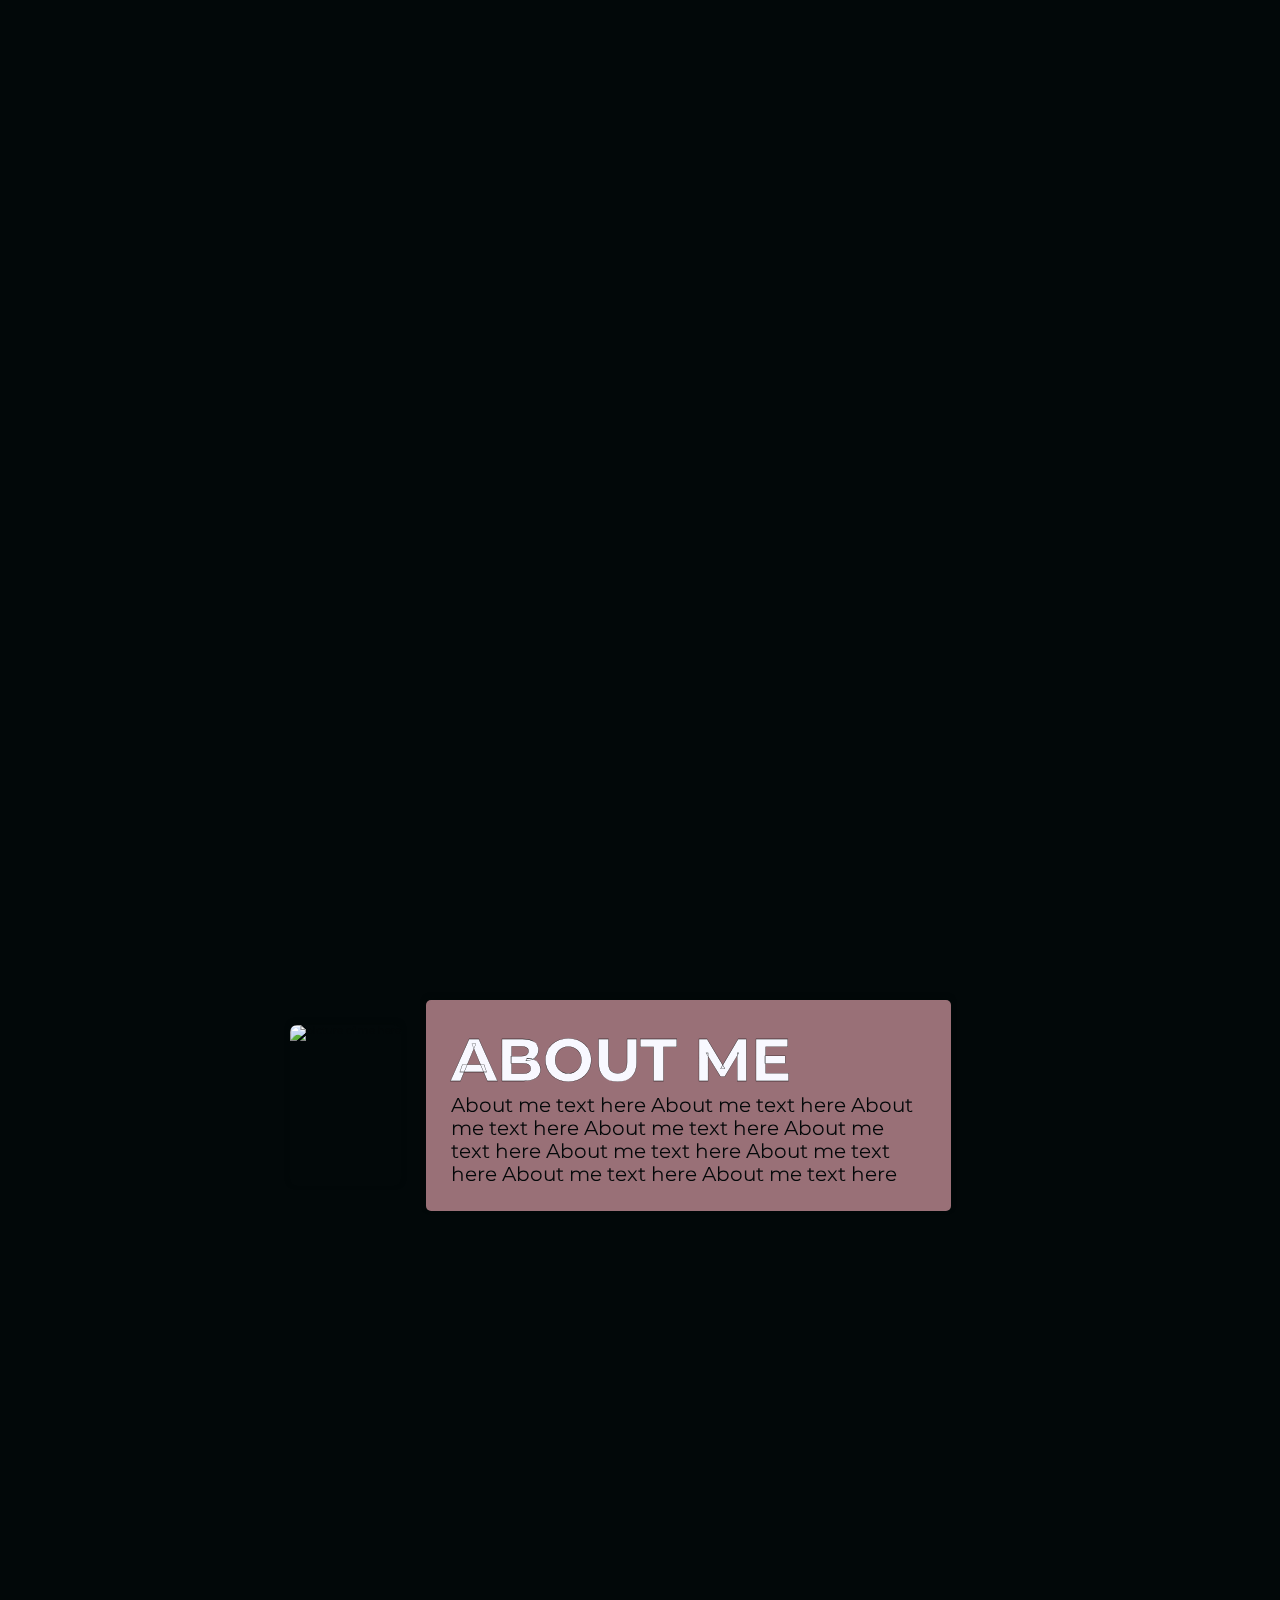
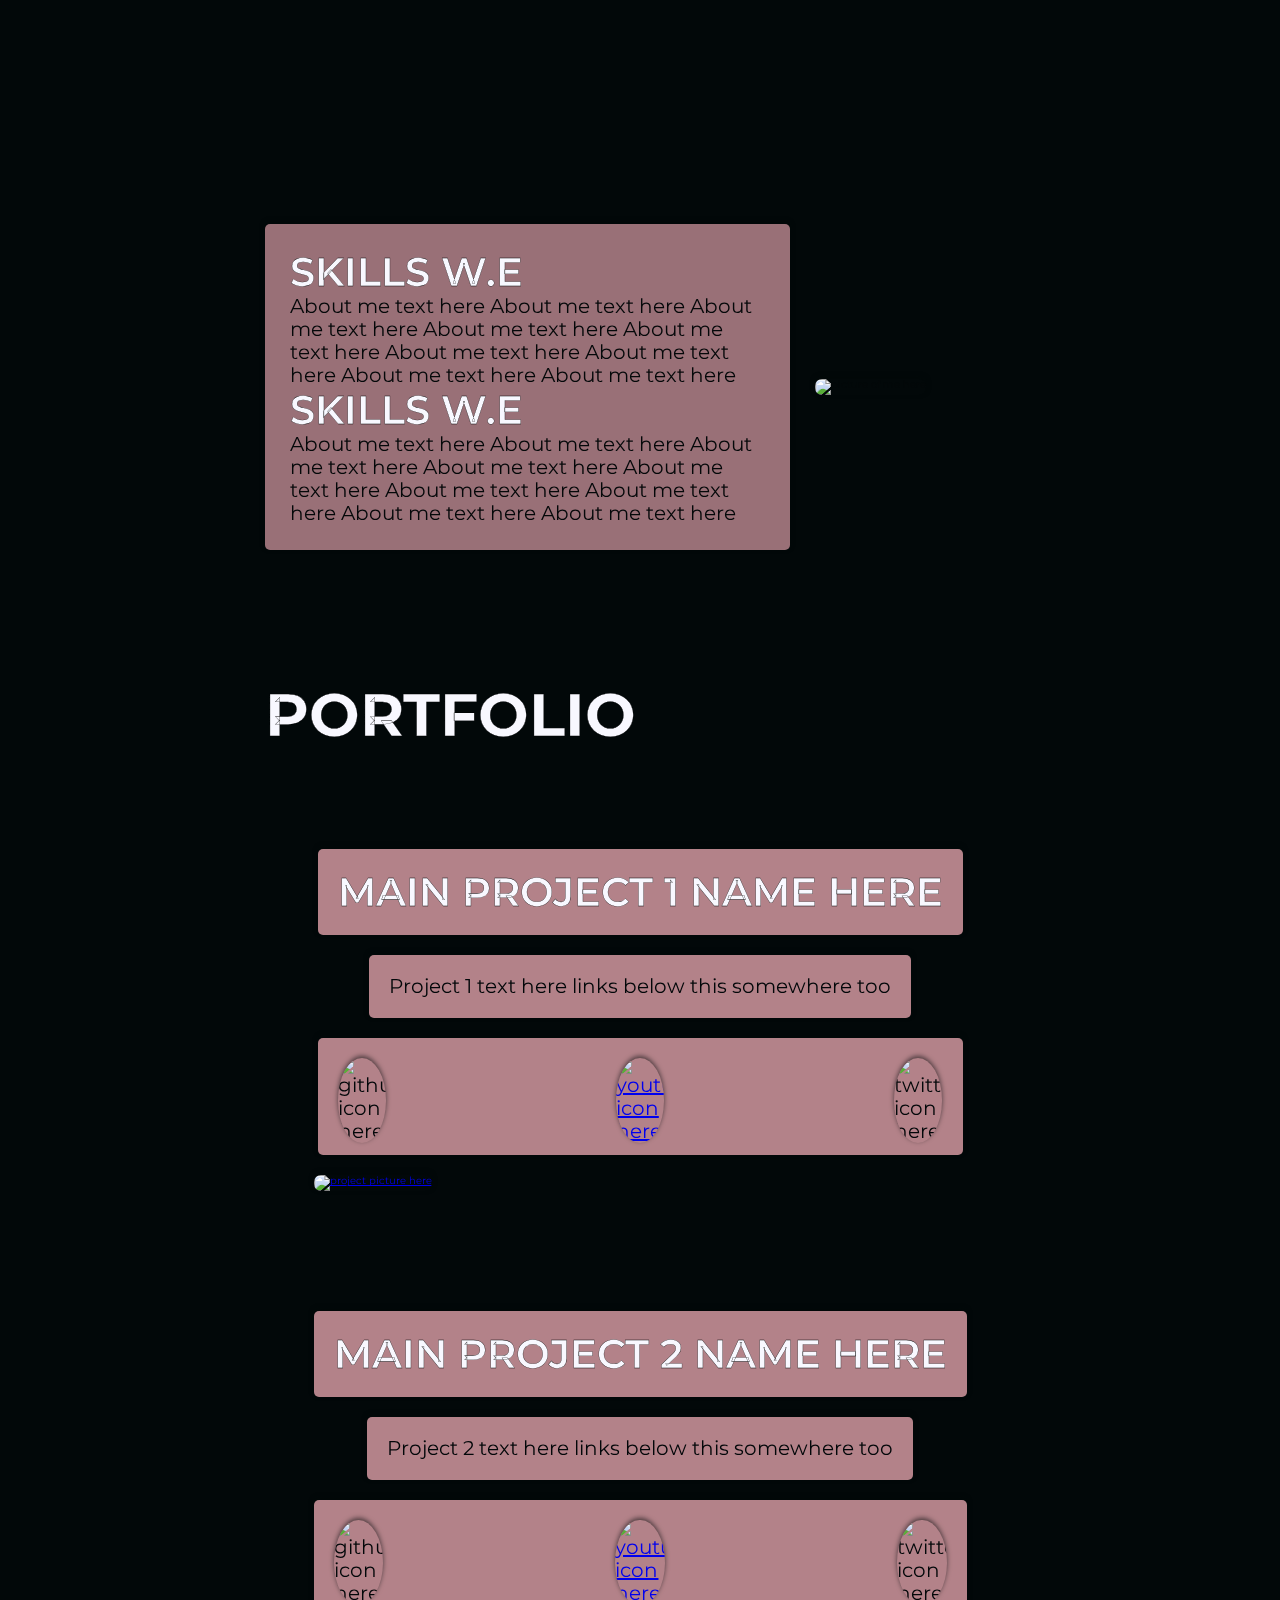
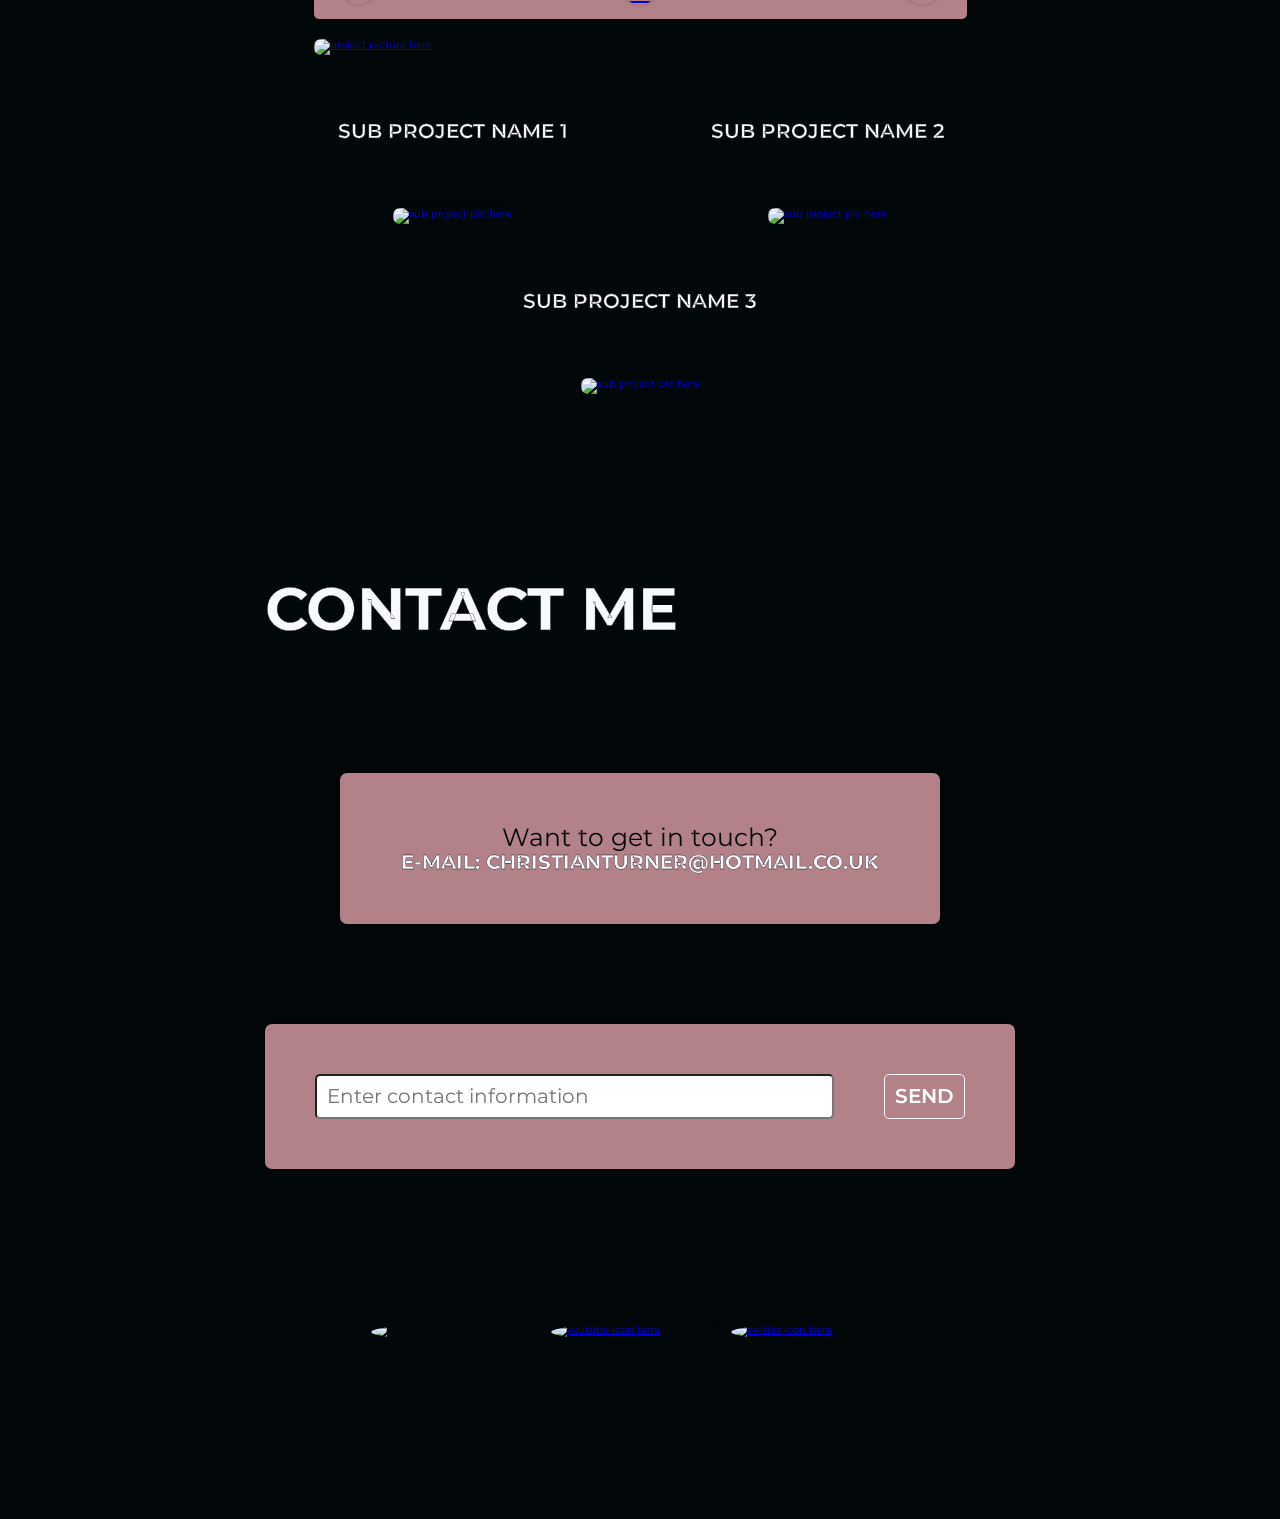
==== commit 600881b3: "Merge pull request #7 from turnerchristian/story1" ====
--- a/cttportfolio.html
+++ b/cttportfolio.html
@@ -3,34 +3,38 @@
 <head>
 	<meta name="viewport" content="width=device-width, initial-scale=1">
 	<meta charset="UTF-8">
-	<title>Christian Turner: Project</title>
+	<title>Christian Turner: Portfolio</title>
 	<link rel="stylesheet" type="text/css" href="cttportfolio.css">
-	<link href="https://fonts.googleapis.com/css?family=Montserrat:700&display=swap" rel="stylesheet"> 
+	<link rel="stylesheet" type="text/css" href="normalize.css">
+	<link href="https://fonts.googleapis.com/css?family=Montserrat:700&display=swap" rel="stylesheet">
 </head>
 <body>
 	<nav>
 		<a class="navlogo" href="cttportfolio.html">
-			<img src="https://i.imgur.com/G6PitD9.png" alt="Logo here">
+			<img src="https://i.imgur.com/D3nLI7I.png" alt="Logo here">
 			<p>Placeholder</p>
 		</a> 
 		<div class="navlinks icon_hover">
 			<a id="home_link" href="#">Home</a>
-			<a href="#aboutme_jump">About me</a>
-			<a href="#portfolio_jump">Portolio</a>
-			<a href="#contactme_jump">Contact me</a>
+			<a class="navsublinks" href="#aboutme_jump">About me</a>
+			<a class="navsublinks" href="#portfolio_jump">Portolio</a>
+			<a class="navsublinks" href="#contactme_jump">Contact me</a>
+			<a class="nav_dropdown icon_hover" href="#contactme_jump">&#9660;</a>
 		</div>
 	</nav>
 	<header id="home_jump">
-		<video autoplay muted loop preload="metadata" id="frontpagevideo" poster="https://i.imgur.com/fsCfb5b.jpg">
-			<source src="backgroundvideo.mp4" type="video/mp4">
-		</video>
+		<div class="ie11_background">
+			<video autoplay muted loop preload="metadata" id="frontpagevideo" poster="https://i.imgur.com/fsCfb5b.jpg">
+				<source src="https://cdn-b-east.streamable.com/video/mp4/18lc2.mp4?token=0mbYrzUC2ulO61GBgZAABw&expires=1583419200" type="video/mp4">
+			</video>
+		</div>
 		<div class="headertext">
 			<h1>Christian Turner</h1>
 			<h2>Full stack loser lmao</h2>	
 		</div>
 	</header>
 	<main>
-		<div id="aboutme_jump" class="aboutme"><!--aboutme=am-->
+		<div id="aboutme_jump" class="aboutme">
 			<div class="am_main amcontainer">
 				<div class="am_main_img am_img">
 					<img src="https://images.unsplash.com/photo-1507003211169-0a1dd7228f2d?ixlib=rb-1.2.1&ixid=eyJhcHBfaWQiOjEyMDd9&auto=format&fit=crop&w=634&q=80" alt="picture of me here">
@@ -40,7 +44,6 @@
 					<p>About me text here About me text here About me text here About me text here About me text here About me text here About me text here About me text here About me text here </p>
 				</div>
 			</div>
-			<button type="button">View more</button>
 			<div class="am_sub amcontainer">
 				<div class="am_text background_color">
 					<h5>skills w.e</h5>
@@ -48,12 +51,11 @@
 					<h5>skills w.e</h5>
 					<p>About me text here About me text here About me text here About me text here About me text here About me text here About me text here About me text here About me text here </p>
 				</div>
-				<div class="am_img am_sub_img">
-					<img id="am_sub_ar" src="https://images.unsplash.com/photo-1507003211169-0a1dd7228f2d?ixlib=rb-1.2.1&ixid=eyJhcHBfaWQiOjEyMDd9&auto=format&fit=crop&w=634&q=80" alt="picture of me here">
-						<div class="am_sub_content">
+					<div class="am_img am_sub_img">
+						<div class="sub_img_div">
 							<img class="sub_img" src="https://designshack.net/wp-content/uploads/placeholder-image.png" alt="picture of me here">
+						</div>
 					</div>
-				</div>
 			</div>
 		</div>
 		<div id="portfolio_jump" class="portfolio">
@@ -113,7 +115,6 @@
 						</a>
 					</div>
 				</div>
-				<button type="button">VIEW MORE</button>
 			</div>
 			<div class="pf_sub">
 				<a class="pf_sub_links icon_hover" href="cttprojectpage.html">
@@ -143,7 +144,6 @@
 					<p>Want to get in touch?</p>
 					<h6>E-mail: christianturner@hotmail.co.uk</h6>
 				</div>
-				<button>Would you like me to e-mail you?</button>
 				<div class="contact_input background_color">
 					<input placeholder="Enter contact information" type="email">
 					<button class="icon_hover">Send</button>
@@ -164,7 +164,7 @@
 				</a>
 			</div>
 			<div class="footer_icon_size">
-				<a class="icon_hover" href="https://www.youtube.com/watch?v=Qja-nx006vc"><!-- OwO what's this?-->
+				<a class="icon_hover" href="https://www.youtube.com/watch?v=Qja-nx006vc">
 					<img src="https://cdn2.iconfinder.com/data/icons/black-white-social-media/32/twitter_online_social_media-512.png" alt="twitter icon here">
 				</a>
 			</div>
--- a/cttportfolio.css
+++ b/cttportfolio.css
@@ -1,470 +1,941 @@
 * {
 	box-sizing: border-box;
 }
-html{
-	font-size:62.5%;
-	font-family:'Montserrat', sans-serif;
-	color:rgba(4,8,9,1);
-}
-body{
-	margin:0;
-	background-color:rgb(2,8,9);
-}
-main > div{
-	margin:0 auto;
-	max-width:1300px;
-}
-h4, h5, h6,.pp_body h1{
-	font-weight:700;
-	font-size:6.0rem;
-	text-transform:uppercase;
+
+html {
+	font-size: 62.5%;
+	font-family: 'Montserrat', sans-serif;
+	color: rgb(4, 8, 9);
+}
+
+body {
+	margin: 0;
+	background-color: rgb(2, 8, 9);
+}
+
+main>div {
+	margin: 0 auto;
+	max-width: 1300px;
+}
+
+main {
+	margin-top: 200px;
+}
+
+h4,
+h5,
+h6,
+.pp_body h1 {
+	font-weight: 700;
+	font-size: 6.0rem;
+	text-transform: uppercase;
 	-webkit-text-stroke-width: 0.3px;
 	-webkit-text-stroke-color: black;
-	color: rgb(248,248,255);
-}
-h5{
-	font-weight:600;
-	font-size:4rem;
-}
-.am_text, button, .navlinks a, .contactmetext > div, img{
-	box-shadow: 0px -2px 5px rgba(2,8,9,0.6)
-}
-button{
-	color:white;
-	background:none;
-	padding:10px;
-	font-size:2rem;
-	text-transform:uppercase;
-	border:1px solid rgb(248,248,255);
-	font-weight:600;
-	border-radius:10px;
-}
-a.icon_hover img, a.pf_sub_links h6, .navlinks.icon_hover > a:hover{
-	border:1px solid rgba(248,248,255,0);	
-}
-a.icon_hover:hover img, a.pf_sub_links:hover h6, button:hover,.navlinks.icon_hover > a:hover{
-	border:1px solid rgba(248,248,255,1);
-	box-shadow: 0px -2px 5px rgba(248,248,255, 0.6);
-}
-.background_color,.project_text > * {
-	background-color:rgba(255,182,193,0.7);
-	box-shadow: 0px -2px 5px rgba(2,8,9,0.6);
-	border-radius:20px;
-}
+	color: rgb(248, 248, 255);
+}
+
+h5 {
+	font-weight: 600;
+	font-size: 4rem;
+}
+
+.am_text,
+.navlinks a,
+.contactmetext>div,
+img {
+	box-shadow: 0px -2px 5px rgba(2, 8, 9, 0.6);
+	border-radius: 7px;
+}
+
+a.icon_hover img,
+a.pf_sub_links h6,
+.navlinks.icon_hover>a:hover {
+	border: none;
+}
+
+a.icon_hover:hover img,
+a.pf_sub_links:hover h6,
+.navlinks.icon_hover>a:hover {
+	border: 1px solid rgba(248, 248, 255, 1);
+	box-shadow: 0px -2px 5px rgba(248, 248, 255, 0.6);
+}
+
+.background_color,
+.project_text>* {
+	background-color: rgba(255, 182, 193, 0.7);
+	box-shadow: 0px -2px 5px rgba(2, 8, 9, 0.6);
+	border-radius: 5px;
+}
+
+h1 {
+	animation: 10s fadeIn1;
+	animation-fill-mode: forwards;
+	visibility: hidden;
+}
+
+h2,
+.pp_info>div {
+	animation: 10s fadeIn2;
+	animation-fill-mode: forwards;
+	visibility: hidden;
+}
+
+nav {
+	animation: 10s fadeIn3;
+	animation-fill-mode: forwards;
+	visibility: hidden;
+}
+
+@keyframes fadeIn1 {
+	10% {
+		visibility: hidden;
+		opacity: 0;
+	}
+	25% {
+		visibility: visible;
+		opacity: 1;
+	}
+	100% {
+		visibility: visible;
+		opacity: 1;
+	}
+}
+
+@keyframes fadeIn2 {
+	25% {
+		visibility: hidden;
+		opacity: 0;
+	}
+	40% {
+		visibility: visible;
+		opacity: 1;
+	}
+	100% {
+		visibility: visible;
+		opacity: 1;
+	}
+}
+
+@keyframes fadeIn3 {
+	40% {
+		visibility: hidden;
+		opacity: 0;
+	}
+	65% {
+		visibility: visible;
+		opacity: 1;
+	}
+	100% {
+		visibility: visible;
+		opacity: 1;
+	}
+}
+
 /*======================================== NAV SECTION ========================================*/
-nav{
-	display:flex;
-	padding:0 5%;
-	justify-content:space-between;
+
+nav {
+	display: flex;
+	padding: 0 5%;
+	justify-content: space-between;
+	align-items: center;
+	position: fixed;
+	top: 0;
+	width: 100vw;
+	z-index: 1;
+	margin: 10px 0;
+}
+
+nav a,
+nav p {
+	text-decoration: none;
+	color: rgb(248, 248, 255);
+	text-transform: uppercase;
+}
+
+.navlogo>img {
+	padding-right: 15px;
+	height: 100%;
+	position: relative;
+	bottom: 4px;
+	box-shadow: none;
+}
+
+.navlogo>p {
+	font-size: 2.5rem;
+	font-weight: 700;
+}
+
+.navlogo {
+	display: flex;
+	align-items: center;
+	height: 80px;
+}
+
+.navlinks>a {
+	font-size: 2rem;
+	margin-left: 30px;
+	padding: 15px 10px;
+	padding-top: 18px;
+	border: none;
+	border-radius: 5px;
+	font-weight: 600;
+}
+
+.navlinks a:hover {
+	border: 1px solid rgb(248, 248, 255);
+}
+
+.nav_dropdown {
+	display: none;
+}
+
+
+/*======================================== HEADER SECTION ========================================*/
+
+header {
+	width: 100vw;
+	height: 100vh;
+	position: relative;
+	z-index: -1;
+}
+
+#frontpagevideo,
+#frontpagevideo[poster] {
+	object-fit: cover;
+	max-width: 100%;
+	position: fixed;
+}
+
+.headertext {
+	position: absolute;
+	top: 0;
+	left: 0;
+	width: inherit;
+	height: inherit;
+	display: flex;
+	flex-direction: column;
+	justify-content: center;
+	padding-left: 20%;
+}
+
+h1 {
+	font-size: 2.5rem;
+	color: white;
+}
+
+h2 {
+	font-size: 1.8rem;
+	text-transform: uppercase;
+	color: rgb(248, 248, 255);
+}
+
+
+/*======================================== ABOUT ME SECTION ========================================*/
+
+.aboutme {
+	height: 1200px;
+	display: flex;
+	flex-direction: column;
+	justify-content: space-between;
+}
+
+.aboutme>* {
+	margin-bottom: 50px;
+	border-radius: 5px;
+}
+
+.amcontainer {
+	height: 500px;
+	display: flex;
+}
+
+.am_img {
+	padding: 25px;
+}
+
+.am_img>img,
+.sub_img_div{
+	max-width: 100%;
+	max-height: 100%;
+	border-radius: 7px;
+}
+
+.am_main_img{
+	display: flex;
+	justify-content: center;
+}
+
+
+/*======================================== SKILLS SECTION ========================================*/
+
+.am_sub {
+	margin-top: 50px;
 	align-items:center;
-	position:fixed;
-	top:0;
-	width:100vw;
-	z-index:1;
-	margin:10px 0;
-}
-nav a, nav p{
-	text-decoration:none;
-	color:rgb(248,248,255);
-	text-transform:uppercase;
-}
-.navlogo > img{
-	padding-right:15px;
-	height:100%;
-	filter: invert(0.95); 
-	position:relative;
-	bottom:4px;
-	box-shadow:none;
-}
-
-.navlogo > p{
-	font-size:2.5rem;
-	font-weight:700;
-}
-.navlogo{
-	display:flex;
-	align-items:center;
-	height:80px;
-}
-.navlinks > a{
-	font-size:2rem;
-	margin-left:30px;
-	padding:15px 10px;
-	padding-top:18px;
-	border:none;
+}
+
+.sub_img_div{
+	height: 100%;
+}
+
+.sub_img {
+	border-radius: 7px;
+	max-width: 100%;
+}
+
+.am_text {
+	background-color: rgba(255, 182, 193, 0.6);
+	width: 70%;
+	display: flex;
+	flex-direction: column;
+	justify-content: center;
+	margin: auto 0;
+	padding: 25px
+}
+
+.am_text>p {
+	font-size: 2.0rem;
+}
+
+.am_text>* {
+	margin: 0;
+}
+
+
+/*======================================== PORTFOLIO SECTION ========================================*/
+
+.pf_top {
+	display: flex;
+	flex-direction: column;
+	align-items: center;
+}
+
+.pf_main {
+	display: flex;
+	flex-direction: column;
+	height: 1000px;
+}
+
+.project_container {
+	width: 100%;
+	height: 50%;
+	display: flex;
+	justify-content: space-between;
+}
+
+.project2 {
+	align-items: flex-end;
+	margin-top: 100px;
+}
+
+.project_container>* {
+	height: 100%;
+}
+
+.project_img {
+	height: 100%;
+	max-width: 100%;
+	object-fit: cover;
+}
+
+.pf_link {
+	width: 30%;
+	object-fit: cover;
+}
+
+.project_text {
+	text-decoration: none;
+	color: rgb(2, 7, 9);
+	font-size: 2rem;
+	width: 70%;
+	display: flex;
+	flex-direction: column;
+	justify-content: space-between;
 	border-radius: 5px;
-	font-weight:600;
-}
-.navlinks a:hover{
-	border:1px solid rgb(248,248,255);
-
-}
-/*======================================== HEADER SECTION ========================================*/
-header{
-	width:100vw;
-	height:100vh;
-	position:relative;
-	z-index:-1;
-}
-#frontpagevideo{
-	object-fit:cover;
-	width:inherit;
-	max-height:inherit;
-	position:fixed;
-}
-.headertext{
-	position:absolute;
-	top:0;
-	left:0;
-	width:inherit;
-	height:inherit;
-	display:flex;
-	flex-direction:column;
-	justify-content:center;
-	padding-left:20%;
-}
-h1{
-	font-size:2.5rem;
-	color:white;
-}
-h2{
-	font-size:1.8rem;
-	text-transform:uppercase;
-	color: rgb(248,248,255);
-}
-/*======================================== ABOUT ME SECTION ========================================*/
-.aboutme{
-	height:1200px;
-	width:100%;
-	display:flex;
-	flex-direction:column;
-	justify-content:space-between;
-}
-.aboutme > * {
-	margin-bottom:50px;
-	border-radius:10px;
-}
-.aboutme > button{
-	margin:0 auto;
-}
-.amcontainer{
-	width:100%;
-	height:500px;
-	display:flex;
-}
-.am_main > *{
-	padding:50px;
-}
-.am_img{
-	width:30%;
-}
-.am_img > img{
-	max-width:100%;
-	max-height:100%;
-	border-radius:50%;
-}
-/*======================================== SKILLS SECTION ========================================*/
-.am_sub{
-	margin-top:50px;
-}
-.am_sub_img{
-	position:relative;
-}
-#am_sub_ar{
-	opacity:0;
-}
-.am_sub_content{
-	position:absolute;
-	top:0;
-	left:0;
-	right:0;
-	bottom:0;
-	padding:50px;
-}
-.sub_img{
-	max-width:100%;
-	height:100%;
-	object-fit:cover;
-	border-radius:50%;
-}
-.am_sub .am_text{
-	padding:50px;
-}
-.am_text{
-	background-color:rgba(255,182,193,0.6);
-	width:70%;
-	display:flex;
-	flex-direction:column;
-	justify-content:center;
-	margin:auto 0;
-	padding-top:40px;
-}
-.am_text > p{
-	font-size:2.0rem;
-}
-.am_text > *{
-	margin:0;
-}
-
-/*======================================== PORTFOLIO SECTION ========================================*/
-.pf_top{
-	display:flex;
-	flex-direction:column;
-	align-items:center;
-}
-.pf_main{
-	display:flex;
-	flex-direction:column;
-	height:1000px;
-}
-.project_container{
-	width:100%;
-	height:50%;
-	display:flex;
-	justify-content:space-between;
-}
-.project2 {
-	align-items:flex-end;
-	margin-top:100px;
-}
-.project_container > * {
-	height:100%;
-}
-.project_img{
-	display:block;
-	height:100%;
-	max-width:100%;
-	object-fit:cover;
-	
-}
-.pf_link{
-	width:30%;
-	object-fit:cover;
-}
-.project_text{
-	text-decoration:none;
-	color:rgb(2,7,9);
-	font-size:2rem;
-	width:70%;
-	display:flex;
-	flex-direction:column;
-	justify-content:space-between;
-	border-radius:10px;
-}
-.project_text > *{
-	padding:20px;
-}
-.project_text h5{
-	margin:0;
-	align-self:flex-start;
-}
-.project1 .project_text{
-	margin-left:50px;
-}
-.project2 .project_text{
-	margin-right:50px;
-}
-.project_main_links{
-	width:70%;
-	align-self:flex-end;
-	display:flex;
-	justify-content:space-between;
-	padding-bottom:2%;
-}
-.project_main_links .project_icon_size{
-	width:8%;
-}
-.pf_top button{
-	margin-top:80px;
-	margin-bottom:80px;
-}
+}
+
+.project_text>* {
+	padding: 20px;
+}
+
+.project_text h5 {
+	margin: 0;
+	align-self: flex-start;
+}
+
+.project1 .project_text {
+	margin-left: 50px;
+}
+
+.project2 .project_text {
+	margin-right: 50px;
+}
+
+.project2 h5 {
+	align-self: flex-end;
+}
+
+.project2 .project_links {
+	align-self: flex-start;
+}
+
+.project_main_links {
+	width: 70%;
+	align-self: flex-end;
+	display: flex;
+	justify-content: space-between;
+	padding-bottom: 2%;
+}
+
+.project_main_links .project_icon_size {
+	width: 8%;
+}
+
+
 /*======================================== SUB PORTFOLIO SECTION ========================================*/
-.pf_sub{
-	display:flex;
-	justify-content:space-between;
-	height:500px;
-}
-.pf_sub > a {
-	width:30%;
-	height:100%;
-	text-decoration:none;	
-}
-.pf_sub_link_div{
-	height:100%;
-	display:flex;
-	flex-direction:column;
-	align-items:center;
-}
-.pf_sub_link_div > img{
-	object-fit:cover;
-	height:100%;
-	max-width:100%;
-}
-.pf_sub h6{
-	text-decoration:none;
-	font-weight:600;
-	font-size:2.0rem;
-	padding:5%;
-}
+
+.pf_sub {
+	display: flex;
+	justify-content: space-between;
+	height: 500px;
+}
+
+.pf_sub>a {
+	width: 30%;
+	height: 100%;
+	text-decoration: none;
+}
+
+.pf_sub_link_div {
+	height: 100%;
+	display: flex;
+	flex-direction: column;
+	align-items: center;
+}
+
+.pf_sub_link_div>img {
+	object-fit: cover;
+	height: 100%;
+	max-width: 100%;
+}
+
+.pf_sub h6 {
+	text-decoration: none;
+	font-weight: 600;
+	font-size: 2.0rem;
+	padding: 5%;
+}
+
+
 /*======================================== CONTACT SECTION ========================================*/
-.contactme{
-	display:flex;
-	align-items:center;
-	flex-direction:column;
-	margin-top:100px;
-}
-.contactmetext{
-	display:flex;
-	flex-direction:column;
-	justify-content:space-between;
-	align-items:center;
-	width:100%;
-}
-.contactmetext > div{
-	margin:50px 0px;
-	padding:50px 50px;
-}
-.contact_div{
-	display:flex;
-	justify-content:space-between;
-	align-items:center;
-	width:80%;
-}
-.contact_div > *{
-	margin:0;
-}
-.contact_div h6{
-	font-size:2rem;
-}
-.contact_input{
-	width:50%;
-}
+
+.contactme {
+	display: flex;
+	align-items: center;
+	flex-direction: column;
+	margin-top: 100px;
+}
+
+.contactmetext {
+	display: flex;
+	flex-direction: column;
+	justify-content: space-between;
+	align-items: center;
+	width: 100%;
+}
+
+.contactmetext>div {
+	margin: 50px 0px;
+	padding: 50px 50px;
+}
+
+.contact_div {
+	display: flex;
+	justify-content: space-between;
+	align-items: center;
+	width: 80%;
+}
+
+.contact_div>* {
+	margin: 0;
+}
+
+.contact_div h6 {
+	font-size: 2rem;
+}
+
 .contact_input {
-	margin-top:50px;
-	display:flex;
-}
-.contact_input input{
-	margin-right:50px;
-	width:100%;
-	font-size:2rem;
-	padding-left:10px;
-	border-radius:10px;
-}
-.contact_input button{
-	box-shadow: none;
-}
-.contact_input button:hover{
-	border:1px solid rgba(248,248,255,0.6);
-	box-shadow: 0px -2px 5px rgba(248,248,255, 0.6)
-}
-.contact_div > h6{
-	font-size:2.0rem;
-}
-.contact_div > p{
-	font-size:2.5rem;
-}
+	width: 50%;
+}
+
+.contact_input {
+	margin-top: 50px;
+	display: flex;
+}
+
+.contact_input input {
+	margin-right: 50px;
+	width: 100%;
+	font-size: 2rem;
+	padding: 0 10px;
+	border-radius: 5px;
+}
+
+.contact_input button {
+	color: white;
+	background: none;
+	padding: 10px;
+	font-size: 2rem;
+	text-transform: uppercase;
+	border: 1px solid rgb(248, 248, 255);
+	font-weight: 600;
+	border-radius: 5px;
+}
+
+.contact_input button:hover {
+	border: 1px solid rgba(248, 248, 255, 0.6);
+	box-shadow: 0px -2px 5px rgba(248, 248, 255, 0.6)
+}
+
+.contact_div>h6 {
+	font-size: 2.0rem;
+}
+
+.contact_div>p {
+	font-size: 2.5rem;
+}
+
+
 /*======================================== FOOTER SECTION ========================================*/
-footer{
-	display:flex;
-	justify-content:center;
-	align-items:center;
-	padding:0 30%;
-	height:300px;
-}
-.footer_links{
-	max-width:100%;
-	margin:0 auto;
-	display:flex;
-	justify-content:space-between;
-	align-items:center;
-	height:30%;
-	width:60%;
-}
-.footer_icon_size{
-	width:33%;
-	height:100%;
-}
-.footer_icon_size > a > img{
-	display:block;
-	max-width:100%;
-	max-height:100%;
-	border-radius:50%;
-}
+
+footer {
+	display: flex;
+	justify-content: center;
+	align-items: center;
+	padding: 0 30%;
+	height: 300px;
+}
+
+.footer_links {
+	max-width: 100%;
+	margin: 0 auto;
+	display: flex;
+	justify-content: space-between;
+	align-items: center;
+	height: 30%;
+	width: 60%;
+}
+
+.footer_icon_size {
+	width: 33%;
+	height: 100%;
+}
+
+.footer_icon_size>a>img {
+	display: block;
+	max-width: 100%;
+	max-height: 100%;
+	border-radius: 50%;
+}
+
+
 /*======================================== PROJECT PAGE SECTION ========================================*/
-.pp_body h1, .pp_body h4{
-	font-size:4.0rem;
-}
-.pp_offset{
-	position:relative;
-	top:150px;
-}
-.pp_main{
-	margin:0 auto;
-	width:1300px;
-}
-#background_img{
-	background-image:url("https://i.imgur.com/fsCfb5b.jpg");
-	height:100vh;
-	width:100vw;
-	background-size:cover;
-	position:fixed;
-	z-index:-1;
-}
-.pp_info{
-	display:flex;
-	flex-direction:column;
-	align-items:center;
-	width:1350px;
-	margin:0 auto;
-	max-height:700px;
-}
-.pp_info_content{
-	display:flex;
-	justify-content:space-between;
-}
-.pp_info_content > *{
-	width:36%;
-}
-.pp_info_content > img{
-	object-fit:cover;
-}
-.pp_text{
-	display:flex;
-	flex-direction:column;
-	align-items:center;
-}
-.pp_text > p{
-	font-size:2.0rem;
-	padding:15px;
-	padding-left:20px;
-	display:block;
-	margin:0;
-}
-.pp_links{
-	display:flex;
-	flex-direction:column;
-	align-items:center;
-	justify-content:space-around;
-	width:18%;	
-}
-.pp_links > a{
-	border:1px solid black;
-	padding:2px;
-}
-.pp_interact{
-	overflow:auto;
-	display:flex;
-	flex-direction:column;
-	align-items:center;
-}
+
+.pp_body h1,
+.pp_body h4 {
+	font-size: 4.0rem;
+}
+
+.pp_offset {
+	position: relative;
+	top: 150px;
+}
+
+.pp_main {
+	margin: 0 auto;
+	max-width: 1300px;
+}
+
+#background_img {
+	background-image: url("https://i.imgur.com/fsCfb5b.jpg");
+	height: 100vh;
+	width: 100vw;
+	background-size: cover;
+	position: fixed;
+	z-index: -1;
+}
+
+.pp_info {
+	display: flex;
+	flex-direction: column;
+	align-items: center;
+	margin: 0 auto;
+}
+
+.pp_info_content {
+	display: flex;
+	justify-content: space-between;
+}
+
+.pp_info_content>* {
+	width: 36%;
+}
+
+.pp_info_content>img {
+	object-fit: cover;
+}
+
+.pp_text {
+	display: flex;
+	flex-direction: column;
+	align-items: center;
+}
+
+.pp_text>p {
+	font-size: 2.0rem;
+	padding: 15px;
+	padding-left: 20px;
+	display: block;
+	margin: 0;
+}
+
+.pp_links {
+	display: flex;
+	flex-direction: column;
+	align-items: center;
+	justify-content: space-around;
+	width: 18%;
+}
+
+.pp_interact {
+	display: flex;
+	flex-direction: column;
+	align-items: center;
+	max-width: 100%;
+}
+
+.pp_interact>img {
+	max-width: 100%;
+}
+
+
 /*======================================== PROJECT LINKS SECTION ========================================*/
-.project_icon_size{
-	width:20%;
-}
-.project_icon_size > a > img{
-	display:block;
-	max-width:100%;
-	max-height:100%;
-	border-radius:50%;
-}
-/*======================================== MEDIA QUERIES SECTION ========================================*/+
+.project_icon_size {
+	width: 20%;
+}
+
+.project_icon_size>a>img {
+	display: block;
+	max-width: 100%;
+	max-height: 100%;
+	border-radius: 50%;
+}
+
+
+/*======================================== MEDIA QUERIES SECTION ========================================*/
+
+@media only screen and (max-width: 1100px) {
+	
+	.navsublinks {
+		display: none;
+	}
+	
+	.navlinks .nav_dropdown {
+		color: rgb(248, 248, 255);
+		display: inline-block;
+		transform: scale(1.5, 1.5);
+		border: 1px solid rgb(248, 248, 255);
+		padding: 5px;
+		padding-top: 8px;
+	}
+	
+}
+
+@media only screen and (max-width: 1300px) {
+	
+	main {
+		margin: 0 auto;
+		width: 80%;
+		margin-top: 100px;
+	}
+	
+	main>div {
+		max-width: 750px;
+	}
+	
+	h4 {
+		text-align: left;
+		align-self: flex-start;
+	}
+	
+	.project_container {
+		flex-direction: column;
+		height: auto;
+		align-items: center;
+	}
+	
+	.project_text {
+		max-width: 100%;
+		width: auto;
+		justify-content: space-between;
+		align-items: center;
+	}
+	
+	.project1 .project_text,
+	.project2 .project_text {
+		margin: 20px 0;
+	}
+	
+	.project_text>*,
+	.project_text h5 {
+		align-self: auto;
+	}
+	
+	.pf_link {
+		width: 100%;
+		max-height: 100%;
+		order: 1;
+	}
+	
+	.project_img {
+		margin: 0 auto;
+	}
+	
+	.pf_main {
+		height: auto;
+	}
+	
+	.pf_sub {
+		height: auto;
+		flex-wrap: wrap;
+		align-items: center;
+		justify-content: center;
+	}
+	
+	.pf_sub>a {
+		width: 50%;
+	}
+	
+	.contact_div {
+		flex-direction: column;
+		align-items: center;
+	}
+	
+	.contact_input {
+		width: 100%;
+	}
+	
+	.amcontainer {
+		height: auto;
+		max-width: 750px;
+		width: 100%;
+	}
+	
+	footer {
+		padding: 0 15%;
+	}
+	
+	.pp_main {
+		max-width: 80%;
+	}
+	
+	.pp_info_content {
+		flex-wrap: wrap;
+		justify-content: center;
+	}
+	
+	.pp_text {
+		margin-left: 8%;
+	}
+	
+	.pp_info_content>* {
+		width: 46%;
+		height: auto;
+	}
+	
+	.pp_links {
+		flex-direction: row;
+		margin-top: 20px;
+	}
+	
+	.project_main_links {
+		width: 100%;
+	}
+	
+}
+
+@media only screen and (max-width: 850px) {
+	
+	.contact_div>h6 {
+		margin-top: 10px;
+		box-shadow: none;
+	}
+	
+	.contact_div>* {
+		max-width: 95%;
+	}
+	
+	.project_main_links .project_icon_size {
+		width: 15%;
+	}
+	
+}
+
+@media only screen and (max-width: 750px) {
+	
+	.headertext {
+		padding-left: 10%;
+	}
+	
+	.navlogo {
+		display: none;
+	}
+	
+	.navlinks {
+		width: 100%;
+		display: flex;
+		justify-content: space-between;
+	}
+	
+	.amcontainer {
+		flex-direction: column;
+	}
+	
+	.amcontainer>* {
+		width: 100%;
+	}
+	
+	.aboutme {
+		height: auto;
+	}
+	
+	.am_main_img {
+		order: 1;
+	}
+	
+	.contactmetext>div {
+		padding: 2%;
+	}
+	
+	.contact_div>h6 {
+		text-align: right;
+		font-size: 1.5vh;
+	}
+	
+	.contact_input {
+		width: 100%;
+		flex-direction: column;
+		align-items: center;
+	}
+	
+	.contact_input input {
+		margin: 0;
+		margin-bottom: 20px;
+		text-align: center;
+		padding: 0 5px;
+	}
+	
+	.footer_links {
+		width: auto;
+		height: auto;
+	}
+	
+	.footer_icon_size {
+		width: 20%;
+	}
+	
+	h4 {
+		font-size: 10vw;
+	}
+	
+	.pp_info_content {
+		flex-direction: column;
+		align-items: center;
+	}
+	
+	.pp_text {
+		margin-left: 0;
+		margin-top: 20px;
+	}
+	
+	.pp_info_content>* {
+		width: 100%;
+	}
+	
+	.pp_interact h4 {
+		text-align: left;
+	}
+	
+}
+
+@media only screen and (max-aspect-ratio: 16/9) {
+	
+	#frontpagevideo,
+	#frontpagevideo[poster] {
+		max-width: auto;
+		height: 100vh;
+	}
+	
+}
+/*======================================== IE 11 SUCKS SECTION ========================================*/
+/* BUGS: Object-fit doesn't work for IE 11 (so all images with it look weird), I am not gonna bother fixing it for now as I think the easiest way would be with JS (according to a quick google search) or something idk*/
+@media screen and (-ms-high-contrast: active), screen and (-ms-high-contrast: none) {
+	 
+	header{
+		background-image: url("https://i.imgur.com/fsCfb5b.jpg");
+		background-repeat: no-repeat;
+		background-size: cover;
+	}
+	
+	.aboutme{
+		align-items: center;
+	}
+	
+	.amcontainer{
+		max-width: 100%;
+	}
+	
+	.pf_main{
+		max-width: 100%;
+	}
+	
+	.project_container{
+		overflow: hidden;
+	}
+	
+	
+	.contact_input{
+		justify-content: space-around;
+	}
+	
+	.contact_input>input{
+		width: auto;
+	}
+	
+	footer{
+		justify-content: flex-start;
+	}
+	
+	.project_main_links{
+		overflow: hidden;
+	}
+	
+	.pp_info_content{
+		max-width: 100%;
+		overflow: hidden;
+	}
+	
+	.pp_text>p{
+		max-width: 100%;
+	}
+	
+	.pp_links>a{
+		height: auto;
+	}
+	
+	.project_icon_size{
+		overflow: hidden;
+	}
+	
+}
+
